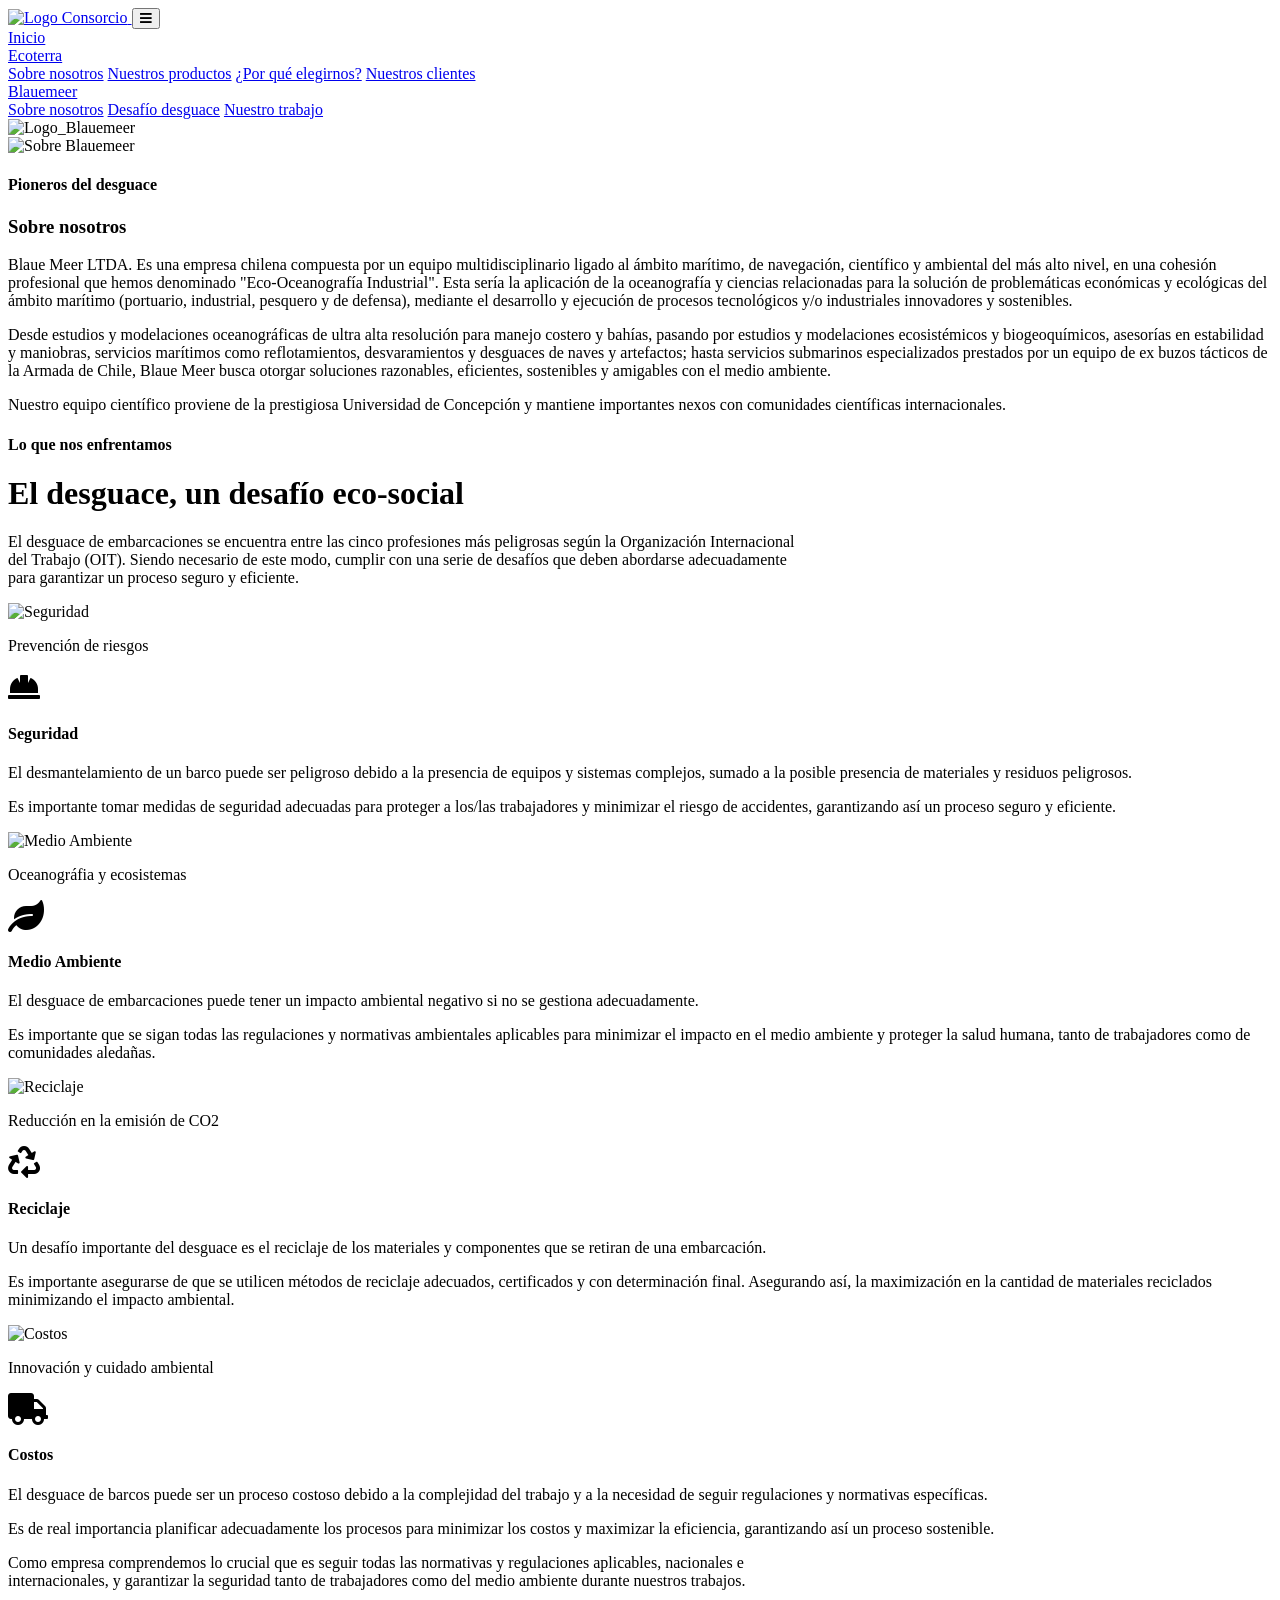
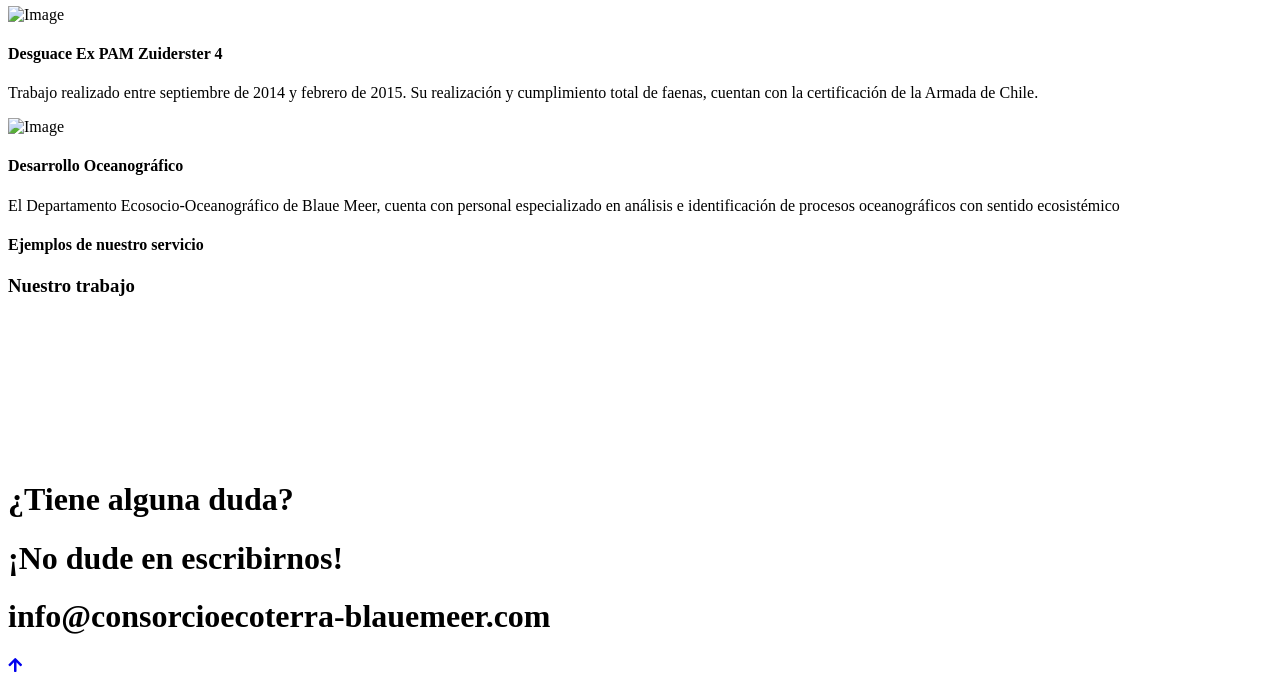
==== blauemeer.html @ 7588d6a9 "Archivos html" ====
<!DOCTYPE html>
<html lang="en">

    <head>
        <meta charset="utf-8">
        <title>Sobre Blauemeer - Consorcio Ecoterra-Blauemeer</title>
        <link rel="icon" type="image/png" href="img/logos/consorcio_img.png">
        <meta content="width=device-width, initial-scale=1.0" name="viewport">
        <meta content="" name="keywords">
        <meta content="" name="description">

        <!-- Google Web Fonts -->
        <link rel="preconnect" href="https://fonts.googleapis.com">
        <link rel="preconnect" href="https://fonts.gstatic.com" crossorigin>
        <link href="https://fonts.googleapis.com/css2?family=Inter:wght@100..900&family=Roboto:wght@400;500;700;900&display=swap" rel="stylesheet"> 

        <!-- Icon Font Stylesheet -->
        <link rel="stylesheet" href="https://use.fontawesome.com/releases/v5.15.4/css/all.css"/>
        <link href="https://cdn.jsdelivr.net/npm/bootstrap-icons@1.4.1/font/bootstrap-icons.css" rel="stylesheet">

        <!-- Libraries Stylesheet -->
        <link href="lib/animate/animate.min.css" rel="stylesheet">
        <link href="lib/lightbox/css/lightbox.min.css" rel="stylesheet">
        <link href="lib/owlcarousel/assets/owl.carousel.min.css" rel="stylesheet">


        <!-- Customized Bootstrap Stylesheet -->
        <link href="css/bootstrap.min.css" rel="stylesheet">

        <!-- Template Stylesheet -->
        <link href="css/style.css" rel="stylesheet">
    </head>

    <body>

        <!-- Spinner Start -->
        <div id="spinner" class="show bg-white position-fixed translate-middle w-100 vh-100 top-50 start-50 d-flex align-items-center justify-content-center">
            <div class="spinner-border text-primary" role="status">
                <span class="sr-only">Cargando...</span>
            </div>
        </div>
        <!-- Spinner End -->

        <!-- Navbar & Hero Start -->
        <div class="container-fluid position-relative p-0">
            <nav class="navbar navbar-expand-lg navbar-light px-4 px-lg-5 py-3 py-lg-0">
                <a href="index.html" class="navbar-brand p-0">
                    <img src="img/logos/consorcio_letraimg.png" alt="Logo Consorcio">
                </a>
                <button class="navbar-toggler" type="button" data-bs-toggle="collapse" data-bs-target="#navbarCollapse">
                    <span class="fa fa-bars"></span>
                </button>
                <div class="collapse navbar-collapse" id="navbarCollapse">
                    <div class="navbar-nav ms-auto py-0">
                        <a href="index.html" class="nav-item nav-link">Inicio</a>
                        <div class="nav-item dropdown">
                            <a href="ecoterra.html" class="nav-link" data-bs-toggle="dropdown">
                                <span class="dropdown-toggle">Ecoterra</span>
                            </a>
                            <div class="dropdown-menu m-0">
                                <a href="ecoterra.html#sobre-nosotros" class="dropdown-item">Sobre nosotros</a>
                                <a href="ecoterra.html#nuestros-productos" class="dropdown-item">Nuestros productos</a>
                                <a href="ecoterra.html#por-que-elegirnos" class="dropdown-item">¿Por qué elegirnos?</a>
                                <a href="ecoterra.html#nuestros-clientes" class="dropdown-item">Nuestros clientes</a>
                            </div>
                        </div>
                        <div class="nav-item dropdown">
                            <a href="blauemeer.html" class="nav-link active" data-bs-toggle="dropdown">
                                <span class="dropdown-toggle">Blauemeer</span>
                            </a>
                            <div class="dropdown-menu m-0">
                                <a href="blauemeer.html#sobre-nosotros" class="dropdown-item">Sobre nosotros</a>
                                <a href="blauemeer.html#desafio-desguace" class="dropdown-item">Desafío desguace</a>
                                <a href="blauemeer.html#nuestro-trabajo" class="dropdown-item">Nuestro trabajo</a>
                            </div>
                        </div>
                    </div>
                </div>
            </nav>

            <!-- Header Start -->
            <div class="container-fluid bg-breadcrumb" style="background-image: url(../img/blauemeer/hero_bg_blauemeer.png);">
                <div class="container text-center py-5">
                    <img class="fadeInDown wow" data-wow-delay="0.1s" src="img/logos/blauemeer_letraimg_b.png" alt="Logo_Blauemeer">
                </div>
            </div>
            <!-- Header End -->
        </div>
        <!-- Navbar & Hero End -->

        <!-- About Us Start -->
        <div class="container-fluid py-5 mt-4" id="sobre-nosotros">
            <div class="container about-us-b">
                <div class="row g-5">
                    <div class="col-lg-6 about-us-b-img wow fadeInLeft" data-wow-delay="0.2s">
                        <img class="img-fluid rounded h-100 w-100 object-fit-cover" src="img/blauemeer/about_blauemeer.png" alt="Sobre Blauemeer">
                    </div>
                    <div class="col-lg-6 about-us-b-text wow fadeInRight" data-wow-delay="0.2s">
                        <h4 class="text-primary">Pioneros del desguace</h4>
                        <h3 class="display-6 mb-4">Sobre nosotros</h3>
                        <p class="mb-4">
                            Blaue Meer LTDA. Es una empresa chilena compuesta por un equipo multidisciplinario ligado al ámbito marítimo, 
                            de navegación, científico y ambiental del más alto nivel, en una cohesión profesional que hemos denominado 
                            "Eco-Oceanografía Industrial". Esta sería la aplicación de la oceanografía y ciencias relacionadas para 
                            la solución de problemáticas económicas y ecológicas del ámbito marítimo (portuario, industrial, pesquero y de defensa),
                            mediante el desarrollo y ejecución de procesos tecnológicos y/o industriales innovadores y sostenibles.
                        </p>
                        <p class="mb-4">
                            Desde estudios y modelaciones oceanográficas de ultra alta resolución para manejo costero y bahías, pasando por estudios 
                            y modelaciones ecosistémicos y biogeoquímicos, asesorías en estabilidad y maniobras, servicios marítimos como 
                            reflotamientos, desvaramientos y desguaces de naves y artefactos; hasta servicios submarinos especializados prestados 
                            por un equipo de ex buzos tácticos de la Armada de Chile, Blaue Meer busca otorgar soluciones razonables, eficientes, 
                            sostenibles y amigables con el medio ambiente.
                        </p>
                        <p>
                            Nuestro equipo científico proviene de la prestigiosa Universidad de Concepción y mantiene importantes nexos con 
                            comunidades científicas internacionales.
                        </p>
                    </div>
                </div>
            </div>
        </div>
        <!-- About Us End -->

        
        <div id="desafio-desguace">
            <!-- Work Attributes Start -->
            <div class="container-fluid workattr pb-3">
                <div class="container">
                    <div class="text-center mx-auto pb-5 wow fadeInUp" data-wow-delay="0.2s" style="max-width: 800px;">
                        <h4 class="text-primary">Lo que nos enfrentamos</h4>
                        <h1 class="display-5 mb-4">El desguace, un desafío eco-social</h1>
                        <p class="mb-0">
                            El desguace de embarcaciones se encuentra entre las cinco profesiones más peligrosas según la Organización
                            Internacional del Trabajo (OIT). Siendo necesario de este modo, cumplir con una serie de desafíos que deben
                            abordarse adecuadamente para garantizar un proceso seguro y eficiente.
                        </p>
                    </div>
                    <div class="owl-carousel workattr-carousel">
                        <div class="workattr-item wow fadeInUp" data-wow-delay="0.2s">
                            <div class="workattr-img">
                                <img src="img/blauemeer/scrachall-1.png" class="img-fluid rounded-top" alt="Seguridad">
                                <div class="workattr-title">
                                    <p class="btn">Prevención de riesgos</p>
                                </div>
                            </div>
                            <div class="workattr-text p-4">
                                <i class="fas fa-hard-hat fa-2x"></i>
                                <h4 class="d-inline-block ms-2">Seguridad</h4>
                                
                                <p>
                                    El desmantelamiento de un barco puede ser peligroso debido a la presencia de equipos
                                    y sistemas complejos, sumado a la posible presencia de materiales y residuos peligrosos. 
                                    
                                </p>
                                <p>
                                    Es importante tomar medidas de seguridad adecuadas para proteger a los/las trabajadores
                                    y minimizar el riesgo de accidentes, garantizando así un proceso seguro y eficiente.
                                </p>
                            </div>
                            
                        </div>

                        <div class="workattr-item wow fadeInUp" data-wow-delay="0.4s">
                            <div class="workattr-img">
                                <img src="img/blauemeer/scrachall-2.png" class="img-fluid rounded-top" alt="Medio Ambiente">
                                <div class="workattr-title">
                                    <p class="btn">Oceanográfia y ecosistemas</p>
                                </div>
                            </div>
                            <div class="workattr-text p-4">
                                <i class="fas fa-leaf fa-2x"></i>
                                <h4 class="d-inline-block ms-2">Medio Ambiente</h4>
                                <p>
                                    El desguace de embarcaciones puede tener un impacto ambiental negativo si no
                                    se gestiona adecuadamente.
                                    
                                </p>
                                <p>
                                    Es importante que se sigan todas las regulaciones y normativas ambientales
                                    aplicables para minimizar el impacto en el medio ambiente y proteger la salud
                                    humana, tanto de trabajadores como de comunidades aledañas.
                                </p>
                            </div>
                            
                        </div>

                        <div class="workattr-item wow fadeInUp" data-wow-delay="0.6s">
                            <div class="workattr-img">
                                <img src="img/blauemeer/scrachall-3.png" class="img-fluid rounded-top" alt="Reciclaje">
                                <div class="workattr-title">
                                    <p class="btn">Reducción en la emisión de CO2</p>
                                </div>
                            </div>
                            <div class="workattr-text p-4">
                                <i class="fas fa-recycle fa-2x"></i>
                                <h4 class="d-inline-block ms-2">Reciclaje</h4>
                                <p>
                                    Un desafío importante del desguace es el reciclaje de los materiales y componentes 
                                    que se retiran de una embarcación.
                                    
                                </p>
                                <p>
                                    Es importante asegurarse de que se utilicen métodos de reciclaje adecuados, 
                                    certificados y con determinación final. Asegurando así, la maximización en la 
                                    cantidad de materiales reciclados minimizando el impacto ambiental.
                                </p>
                            </div>
                            
                        </div>

                        <div class="workattr-item wow fadeInUp" data-wow-delay="0.8s">
                            <div class="workattr-img">
                                <img src="img/blauemeer/scrachall-4.png" class="img-fluid rounded-top" alt="Costos">
                                <div class="workattr-title">
                                    <p class="btn">Innovación y cuidado ambiental</p>
                                </div>
                            </div>
                            <div class="workattr-text p-4">
                                <i class="fas fa-truck fa-2x"></i>
                                <h4 class="d-inline-block ms-2">Costos</h4>
                                <p>
                                    El desguace de barcos puede ser un proceso costoso debido a la complejidad del trabajo 
                                    y a la necesidad de seguir regulaciones y normativas específicas.
                                    
                                </p>
                                <p>
                                    Es de real importancia planificar adecuadamente los procesos para minimizar los costos
                                    y maximizar la eficiencia, garantizando así un proceso sostenible.
                                </p>
                            </div>
                        </div>
                    </div>
                </div>
            </div>
            <!-- Work Attributes End -->

            <!-- Scrapping Challenge Start -->
            <div class="container-fluid scrachall mt-3 pb-5">
                <div class="container">
                    <div class="text-center mx-auto pb-5 wow fadeInUp" data-wow-delay="0.2s" style="max-width: 800px;">
                        <p class="mb-0">
                            Como empresa comprendemos lo crucial que es seguir todas las normativas y regulaciones aplicables, 
                            nacionales e internacionales, y garantizar la seguridad tanto de trabajadores como del medio
                            ambiente durante nuestros trabajos.
                        </p>
                    </div>
                    <div class="row g-5 text-center">

                        <div class="col-lg-6 wow fadeInUp" data-wow-delay="0.2s">
                            <div class="scrachall-item">
                                <div class="scrachall-img">
                                    <img src="img/blauemeer/scrachall-5.png" class="img-fluid rounded-top w-100" alt="Image">
                                </div>
                                
                                <div class="rounded-bottom p-4">
                                    <h4 class="d-inline-block mb-4">Desguace Ex PAM Zuiderster 4</h4>
                                    <p class="mb-4">
                                        Trabajo realizado entre septiembre de 2014 y febrero de 2015. Su realización y cumplimiento
                                        total de faenas, cuentan con la certificación de la Armada de Chile.
                                    </p>
                                </div>
                            </div>
                        </div>

                        <div class=" col-lg-6 wow fadeInUp" data-wow-delay="0.4s">
                            <div class="scrachall-item">
                                <div class="scrachall-img">
                                    <img src="img/blauemeer/scrachall-6.png" class="img-fluid rounded-top w-100" alt="Image">
                                </div>
                                <div class="rounded-bottom p-4">
                                    <h4 class="d-inline-block mb-4">Desarrollo Oceanográfico</h4>
                                    <p class="mb-4">
                                        El Departamento Ecosocio-Oceanográfico de Blaue Meer, cuenta con personal especializado
                                        en análisis e identificación de procesos oceanográficos con sentido ecosistémico
                                    </p>
                                </div>
                            </div>
                        </div>
                    </div>            
                </div>
            </div>
            <!-- Scrapping Challenge End -->
        </div>

        <!-- Gallery Start -->
        <div class="mb-5" id="nuestro-trabajo">
            <div class="container">
                <div class="text-center mx-auto pb-3 wow fadeInUp" data-wow-delay="0.2s" >
                    <h4 class="text-primary">Ejemplos de nuestro servicio</h4>
                    <h3 class="display-6 mb-4">Nuestro trabajo</h3>
                </div>
            </div>

            <div class="gallery container-fluid">
                <div class="row g-1 justify-content-center">

                    <div class="col-lg-3 col-md-4 wow fadeInUp" data-wow-delay="0.2s">
                        <div class="gallery-item">
                            <img src="img/blauemeer/gallery-1.png" alt="" class="img-fluid">
                        </div>
                    </div>

                    <div class="col-lg-3 col-md-4 wow fadeInUp" data-wow-delay="0.4s">
                        <div class="gallery-item">
                            <img src="img/blauemeer/gallery-2.png" alt="" class="img-fluid">
                        </div>
                    </div>

                    <div class="col-lg-3 col-md-4 wow fadeInUp" data-wow-delay="0.6s">
                        <div class="gallery-item">
                            <img src="img/blauemeer/gallery-3.png" alt="" class="img-fluid">
                        </div>
                    </div>

                    <div class="col-lg-3 col-md-4 wow fadeInUp" data-wow-delay="0.8s">
                        <div class="gallery-item">
                            <img src="img/blauemeer/gallery-4.png" alt="" class="img-fluid">
                        </div>
                    </div>

                    <div class="col-lg-3 col-md-4 wow fadeInUp" data-wow-delay="1.0s">
                        <div class="gallery-item">
                            <img src="img/blauemeer/gallery-5.png" alt="" class="img-fluid">
                        </div>
                    </div>

                    <div class="col-lg-3 col-md-4 wow fadeInUp" data-wow-delay="1.2s">
                        <div class="gallery-item">
                            <img src="img/blauemeer/gallery-6.png" alt="" class="img-fluid">
                        </div>
                    </div>

                    <div class="col-lg-3 col-md-4 wow fadeInUp" data-wow-delay="1.4s">
                        <div class="gallery-item">
                            <img src="img/blauemeer/gallery-7.png" alt="" class="img-fluid">
                        </div>
                    </div>

                    <div class="col-lg-3 col-md-4 wow fadeInUp" data-wow-delay="1.6s">
                        <div class="gallery-item">
                            <img src="img/blauemeer/gallery-8.png" alt="" class="img-fluid">
                        </div>
                    </div>

                </div>
            </div>
        </div>
        <!-- Gallery End -->

        <!-- Contact Start -->
        <div class="container-fluid py-5 contact" style="background-image: url(img/blauemeer/about_blauemeer.jpg);">
            <div class="container py-5 text-center">
                <div class="row justify-content-center">
                    <div class="col-lg-6 wow fadeInUp" data-wow-delay="0.3s">
                        <div class="about-item-content bg-white rounded p-5 px-5">
                            <h1>¿Tiene alguna duda?</h1>
                            <h1 class="display-1 mb-4">¡No dude en escribirnos!</h1>
                            <h1 class="text-primary">info@consorcioecoterra-blauemeer.com</h1>

                            <!-- <a class="btn btn-primary rounded-pill py-3 px-5" href="contact.html">¡Contáctanos!</a>-->
                        </div>
                    </div>
                </div>
            </div>
        </div>
        <!-- Contact End -->

        <!-- Footer & Copyright Start -->
        <footer>
        </footer>
        <!-- Footer & Copyright End -->
        


        <!-- Back to Top -->
        <a href="#" class="btn btn-primary btn-lg-square rounded-circle back-to-top"><i class="fa fa-arrow-up"></i></a>   

        
        <!-- JavaScript Libraries -->
        <script src="https://ajax.googleapis.com/ajax/libs/jquery/3.6.4/jquery.min.js"></script>
        <script src="https://cdn.jsdelivr.net/npm/bootstrap@5.0.0/dist/js/bootstrap.bundle.min.js"></script>
        <script src="lib/wow/wow.min.js"></script>
        <script src="lib/easing/easing.min.js"></script>
        <script src="lib/waypoints/waypoints.min.js"></script>
        <script src="lib/counterup/counterup.min.js"></script>
        <script src="lib/lightbox/js/lightbox.min.js"></script>
        <script src="lib/owlcarousel/owl.carousel.min.js"></script>
        <!-- Dynamic Footer Script -->
        <script src="js/dynamicFooter.js"></script>
        

        <!-- Template Javascript -->
        <script src="js/main.js"></script>
    </body>

</html>
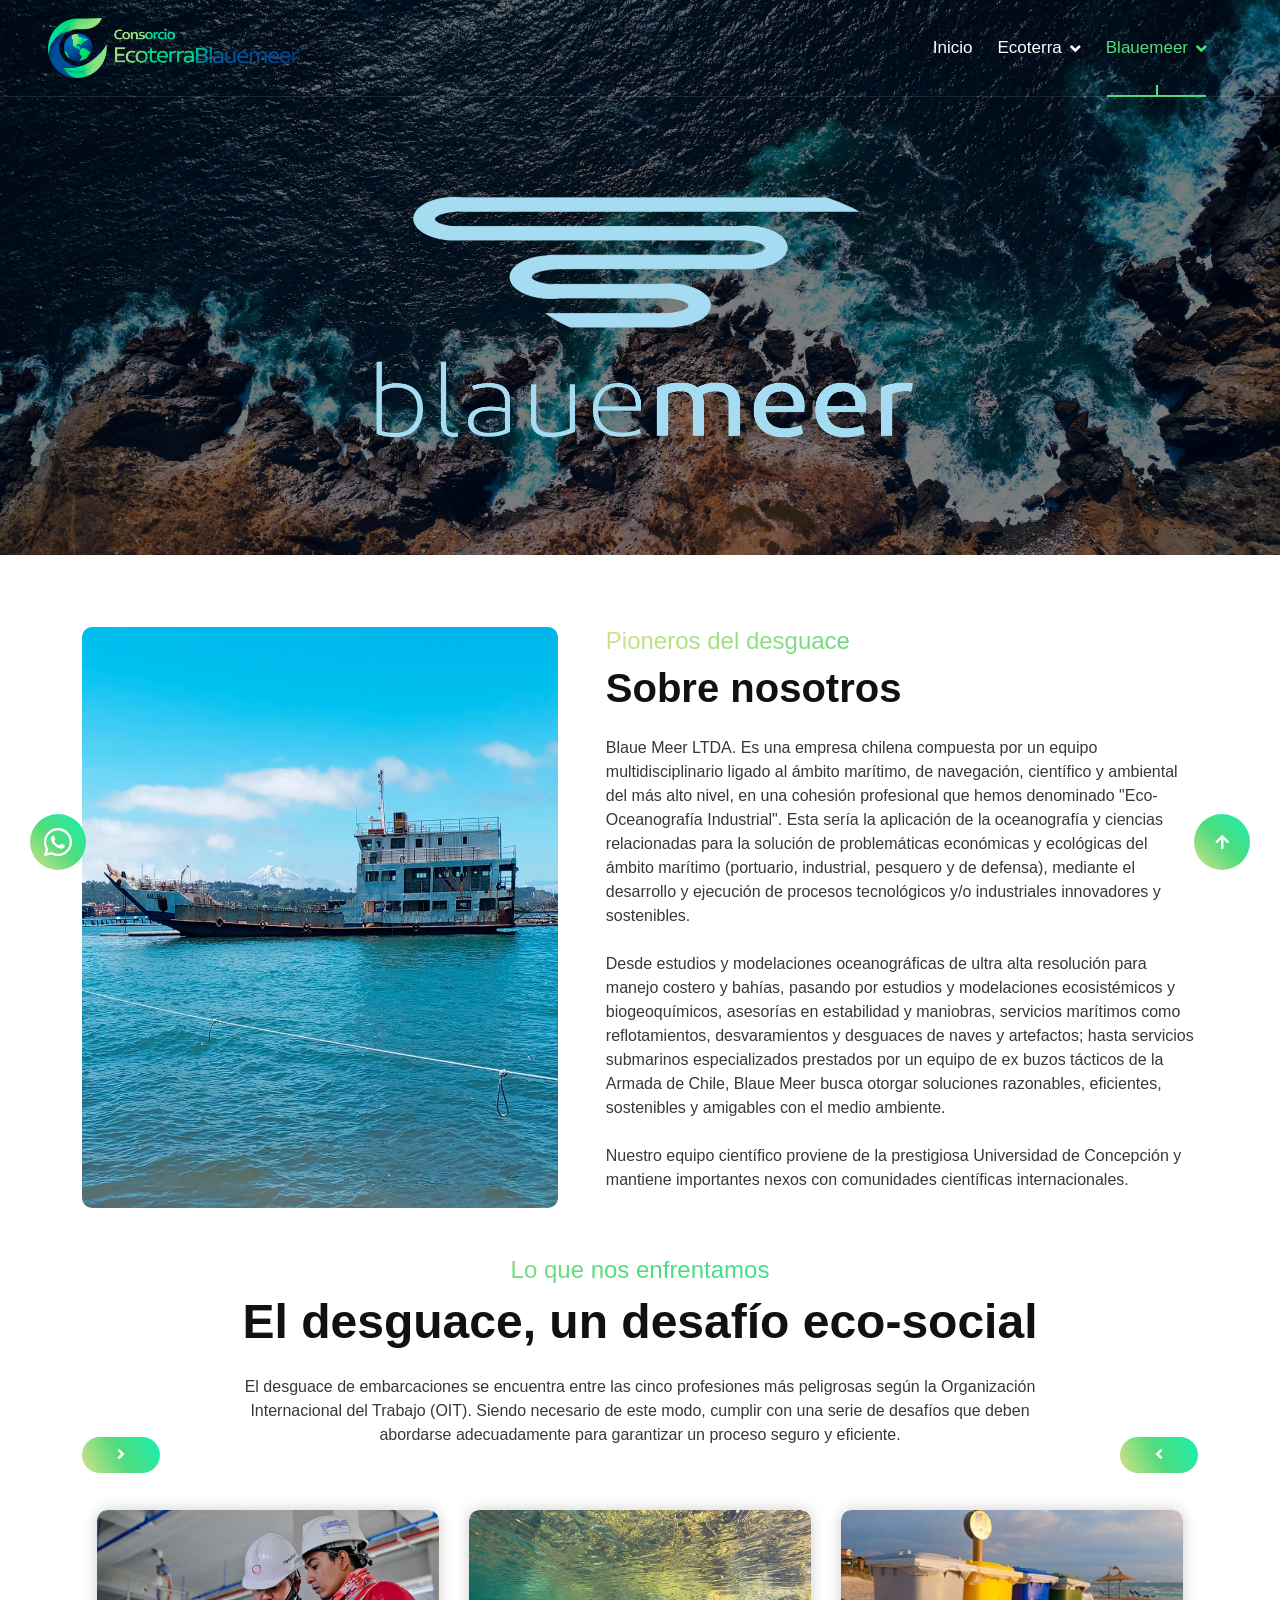
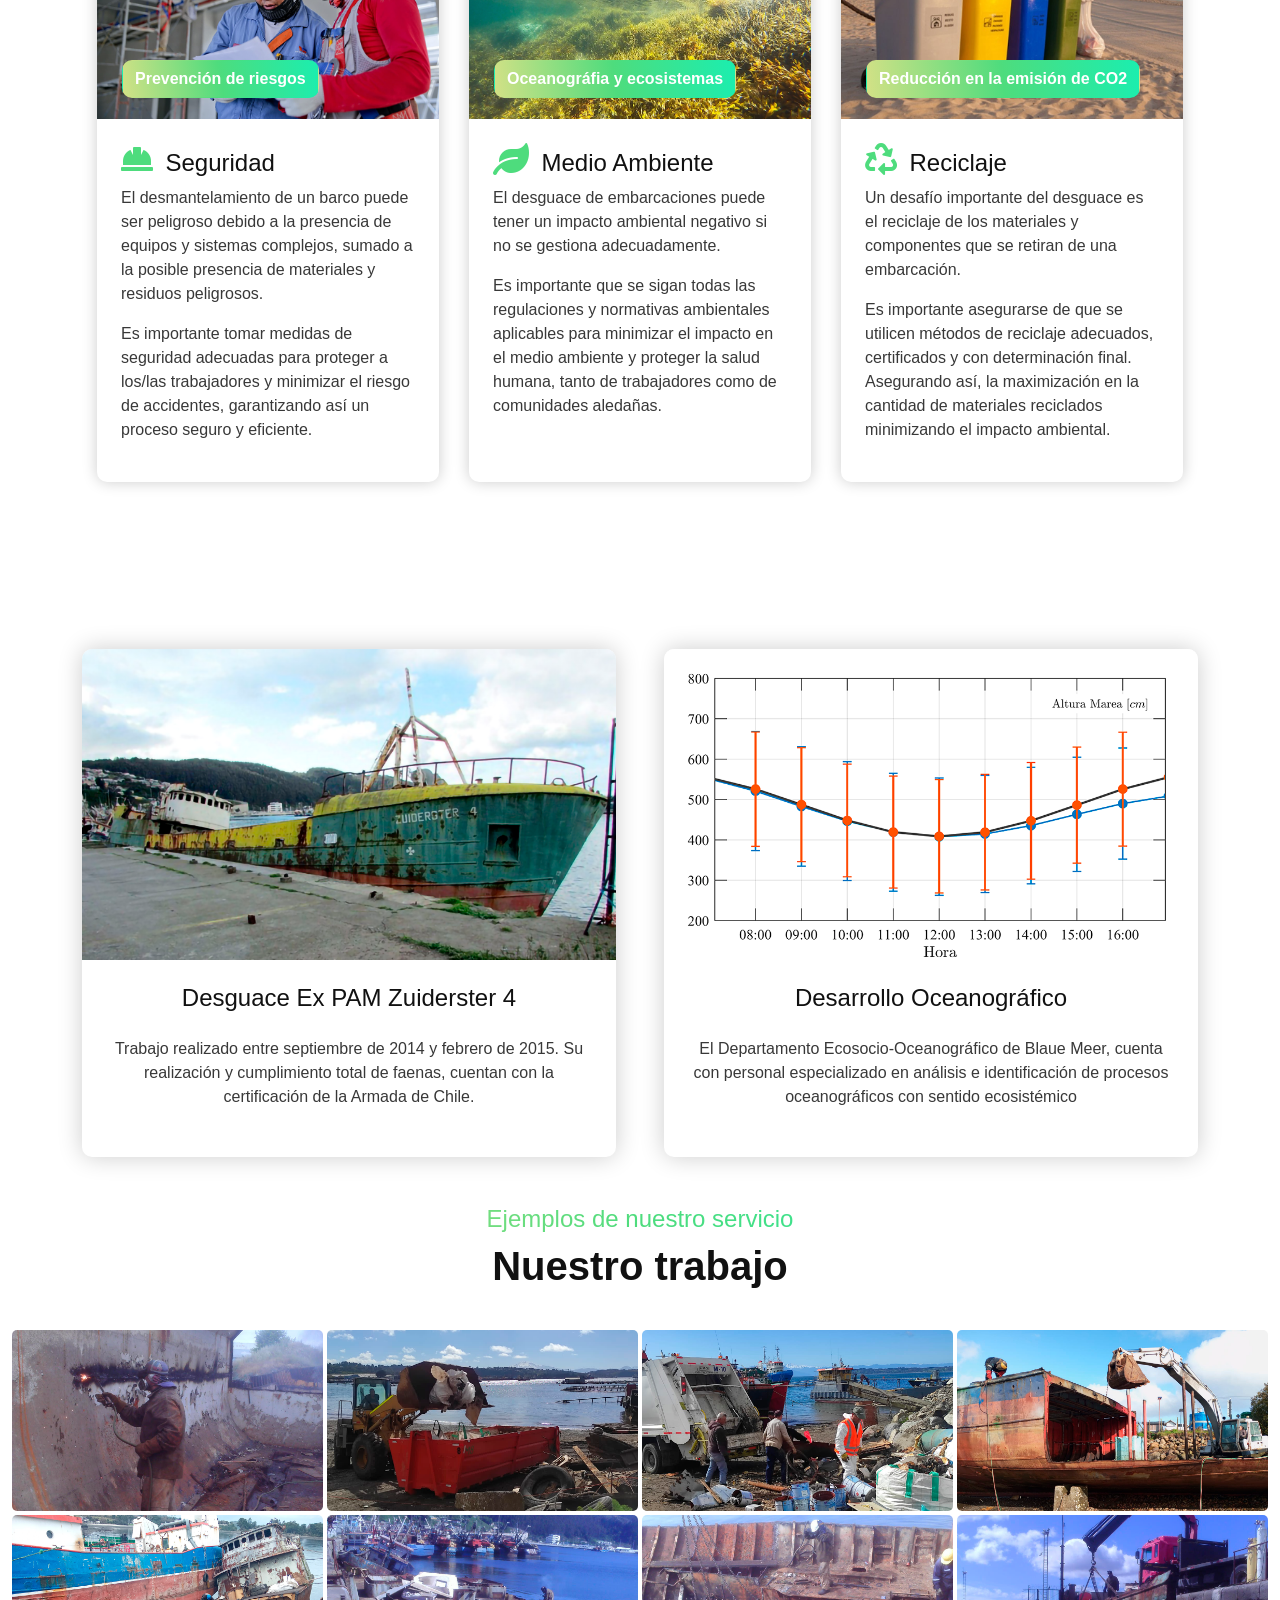
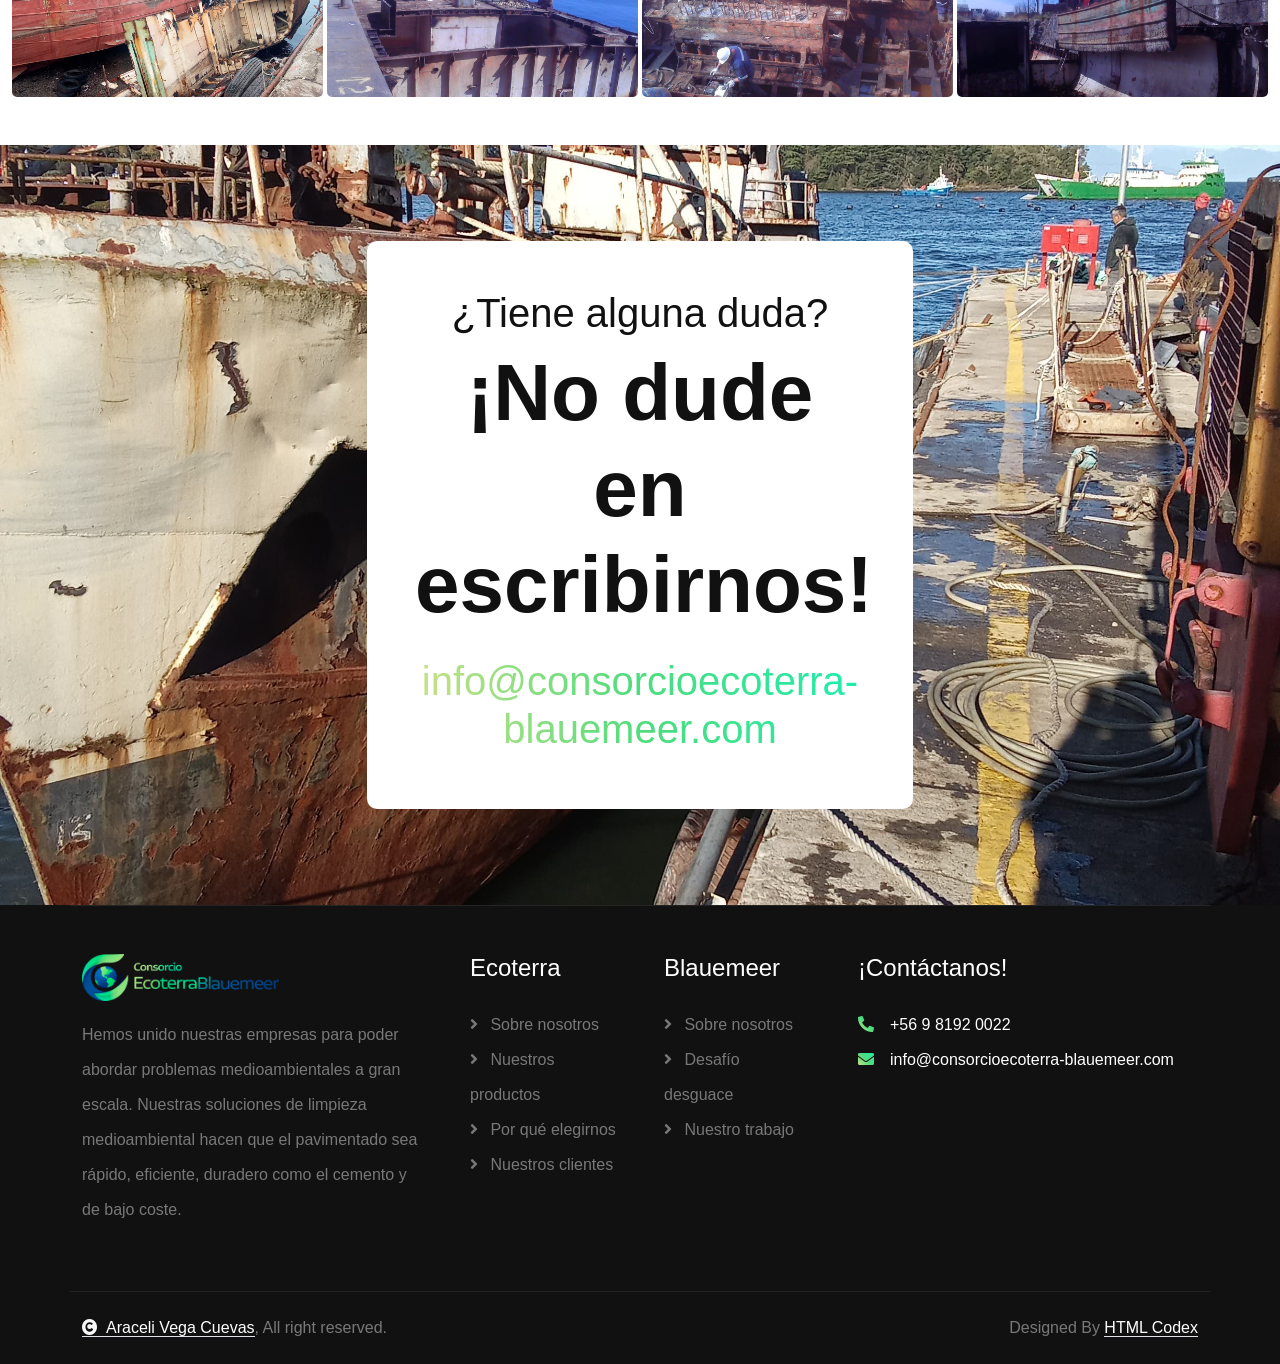
==== commit 24f6d9e3: "Botón de Whatsapp para mensaje automático con DUMMY TEXT agregado." ====
--- a/blauemeer.html
+++ b/blauemeer.html
@@ -376,6 +376,9 @@
         <!-- Back to Top -->
         <a href="#" class="btn btn-primary btn-lg-square rounded-circle back-to-top"><i class="fa fa-arrow-up"></i></a>   
 
+        <!-- Whatsapp Button -->
+        <a href="https://wa.link/3iss2t" class="btn btn-primary btn-lg-square rounded-circle whatsapp-btn"><i class="fab fa-whatsapp fa-2x"></i></a>
+
         
         <!-- JavaScript Libraries -->
         <script src="https://ajax.googleapis.com/ajax/libs/jquery/3.6.4/jquery.min.js"></script>
--- a/css/style.css
+++ b/css/style.css
@@ -0,0 +1,1047 @@
+/*** Custom Variables Start ***/
+:root{
+    --gradient-primary: -webkit-linear-gradient(bottom left, #d3e186, #4edc7d, #1beeaf);
+    --gradient-primary-b: linear-gradient(bottom left, #d3e186, #4edc7d, #1beeaf);
+    --gradient-secondary: linear-gradient(to right, #185a9d, #43cea2);
+}
+
+/*** Custom Variables End ***/
+
+/*** Spinner Start ***/
+/*** Spinner ***/
+#spinner {
+    opacity: 0;
+    visibility: hidden;
+    transition: opacity .5s ease-out, visibility 0s linear .5s;
+    z-index: 99999;
+}
+
+.spinner-border {
+    width: 3rem; 
+    height: 3rem;
+}
+
+#spinner.show {
+    transition: opacity .5s ease-out, visibility 0s linear 0s;
+    visibility: visible;
+    opacity: 1;
+}
+/*** Spinner End ***/
+
+.back-to-top {
+    position: fixed;
+    right: 30px;
+    bottom: 30px;
+    transition: 0.5s;
+    z-index: 99;
+}
+
+.whatsapp-btn {
+    position: fixed;
+    left: 30px;
+    bottom: 30px;
+    transition: 0.5s;
+    z-index: 99;
+}
+
+/*** Button Start ***/
+.btn {
+    font-weight: 600;
+    transition: .5s;
+}
+
+.btn-square {
+    width: 32px;
+    height: 32px;
+}
+
+.btn-sm-square {
+    width: 34px;
+    height: 34px;
+}
+
+.btn-md-square {
+    width: 44px;
+    height: 44px;
+}
+
+.btn-lg-square {
+    width: 56px;
+    height: 56px;
+}
+
+.btn-xl-square {
+    width: 66px;
+    height: 66px;
+}
+
+.btn-square,
+.btn-sm-square,
+.btn-md-square,
+.btn-lg-square,
+.btn-xl-square {
+    padding: 0;
+    display: flex;
+    align-items: center;
+    justify-content: center;
+    font-weight: normal;
+}
+
+.btn.btn-primary {
+    background: var(--gradient-primary);
+    color: var(--bs-white);
+    border: none;
+}
+
+.btn.btn-primary:hover {
+    background: #00164f;
+    color: var(--bs-white);
+}
+
+.btn.btn-secondary {
+    background: var(--gradient-secondary);
+    color: var(--bs-white);
+    border: none;
+}
+
+.btn.btn-secondary:hover {
+    background: #00164f;
+    color: var(--bs-white);
+}
+
+.btn.btn-light {
+    color: var(--bs-primary);
+    border: none;
+}
+
+.btn.btn-light:hover {
+    color: var(--bs-white);
+    background: var(--bs-primary);
+}
+/*** Button End ***/
+
+/*** Logo Img Start ***/
+.logo-img {
+    height: 50px;
+}
+/*** Logo Img End ***/
+
+/*** Topbar Start ***/
+.topbar .dropdown-toggle::after {
+    border: none;
+    content: "\f107";
+    font-family: "Font Awesome 5 Free";
+    font-weight: 600;
+    vertical-align: middle;
+    margin-left: 8px;
+    color: var(--bs-primary);
+}
+
+.topbar .dropdown .dropdown-menu a:hover {
+    background: var(--bs-primary);
+    color: var(--bs-white);
+}
+
+.topbar .dropdown .dropdown-menu {
+    transform: rotateX(0deg);
+    visibility: visible;
+    background: var(--bs-light);
+    padding-top: 11px;
+    border: 0;
+    transition: .5s;
+    opacity: 1;
+}
+
+/*** Topbar End ***/
+
+
+
+/*** Navbar ***/
+.navbar-light .navbar-nav .nav-link {
+    font-family: 'Roboto', sans-serif;
+    position: relative;
+    margin-right: 25px;
+    padding: 35px 0;
+    color: var(--bs-white);
+    font-size: 17px;
+    font-weight: 400;
+    outline: none;
+    transition: .5s;
+}
+
+.sticky-top.navbar-light .navbar-nav .nav-link,
+.sticky-top.navbar-light .navbar-nav .nav-item .nav-link {
+    padding: 20px 0;
+    color: var(--bs-dark);
+}
+
+.navbar-light .navbar-nav .nav-item .nav-link {
+    color: var(--bs-white);
+}
+
+.navbar-light .navbar-nav .nav-link:hover,
+.navbar-light .navbar-nav .nav-link.active,
+.navbar-light .navbar-nav .nav-item .nav-link:hover,
+.navbar-light .navbar-nav .nav-item .nav-link.active  {
+    color: var(--bs-primary);
+}
+
+.navbar-light .navbar-brand img {
+    max-height: 60px;
+    transition: .5s;
+}
+
+.sticky-top.navbar-light .navbar-brand img {
+    max-height: 45px;
+}
+
+.navbar .dropdown-toggle::after {
+    border: none;
+    content: "\f107";
+    font-family: "Font Awesome 5 Free";
+    font-weight: 600;
+    vertical-align: middle;
+    margin-left: 8px;
+}
+
+.dropdown .dropdown-menu a:hover {
+    background: var(--bs-primary);
+    color: var(--bs-white);
+}
+
+.navbar .nav-item:hover .dropdown-menu {
+    transform: rotateX(0deg);
+    visibility: visible;
+    background: var(--bs-light);
+    transition: .5s;
+    opacity: 1;
+}
+
+@media (max-width: 991.98px) {
+    .sticky-top.navbar-light {
+        position: relative;
+        background: var(--bs-white);
+    }
+
+    .navbar.navbar-expand-lg .navbar-toggler {
+        padding: 10px 20px;
+        border: 1px solid var(--bs-primary);
+        color: var(--bs-primary);
+    }
+
+    .navbar-light .navbar-collapse {
+        margin-top: 15px;
+        border-top: 1px solid #DDDDDD;
+    }
+
+    .navbar-light .navbar-nav .nav-link,
+    .sticky-top.navbar-light .navbar-nav .nav-link {
+        padding: 10px 0;
+        margin-left: 0;
+        color: var(--bs-dark);
+    }
+
+    .navbar-light .navbar-nav .nav-item .nav-link {
+        color: var(--bs-dark);
+    }
+
+    .navbar-light .navbar-brand img {
+        max-height: 45px;
+    }
+}
+
+@media (min-width: 992px) {
+    .navbar .nav-item .dropdown-menu {
+        display: block;
+        visibility: hidden;
+        top: 100%;
+        transform: rotateX(-75deg);
+        transform-origin: 0% 0%;
+        border: 0;
+        border-radius: 10px;
+        transition: .5s;
+        opacity: 0;
+    }
+
+    .navbar-light {
+        position: absolute;
+        width: 100%;
+        top: 0;
+        left: 0;
+        border-bottom: 1px solid rgba(255, 255, 255, .1);
+        z-index: 999;
+    }
+    
+    .sticky-top.navbar-light {
+        position: fixed;
+        background: var(--bs-light);
+    }
+
+    .navbar-light .navbar-nav .nav-link::before {
+        position: absolute;
+        content: "";
+        width: 0;
+        height: 2px;
+        bottom: -1px;
+        left: 50%;
+        background: var(--bs-primary);
+        transition: .5s;
+    }
+
+    .navbar-light .navbar-nav .nav-link:hover::before,
+    .navbar-light .navbar-nav .nav-link.active::before {
+        width: calc(100% - 2px);
+        left: 1px;
+    }
+
+    .navbar-light .navbar-nav .nav-link::after {
+        position: absolute;
+        content: "";
+        width: 0;
+        height: 0;
+        bottom: -1px;
+        left: 50%;
+        background: var(--bs-primary);
+        transition: .5s;
+    }
+
+    .navbar-light .navbar-nav .nav-link:hover::after,
+    .navbar-light .navbar-nav .nav-link.active::after {
+        width: 2px;
+        height: 12px;
+    }
+}
+/*** Navbar End ***/
+
+/*** Carousel Hero Header Start ***/
+
+.text-primary {
+    background: var(--gradient-primary);
+    -webkit-background-clip: text;
+    -webkit-text-fill-color: transparent !important;
+}
+
+.text-secondary {
+    background: var(--gradient-secondary);
+    -webkit-background-clip: text;
+    -webkit-text-fill-color: transparent !important;
+}
+
+.header-carousel .header-carousel-item video {
+    object-fit: cover;
+}
+
+.header-carousel .header-carousel-item,
+.header-carousel .header-carousel-item video {
+        height: 700px;
+}
+
+.header-carousel .header-carousel-item .carousel-caption {
+    position: absolute;
+    width: 100%;
+    height: 100%;
+    left: 0;
+    bottom: 0;
+    padding-top: 120px;
+    background: rgba(0, 0, 0, 0.466);
+    display: flex;
+    align-items: center;
+}
+
+@media (max-width: 991px) {
+    .header-carousel .header-carousel-item .carousel-caption {
+        padding-top: 45px;
+    }
+}
+
+
+@keyframes image-zoom {
+    0%  {height: 100%; opacity: 0.9;}
+
+    25% {height: 110%; opacity: 0.50;}
+
+    50% {height: 115%; opacity: 1;}
+
+    75% {height: 110%; opacity: 0.50;}
+
+    100% {height: 100%; opacity: 0.9;}
+}
+/*** Carousel Hero Header End ***/
+
+
+/*** Single Page Hero Header Start  ***/
+.bg-breadcrumb {
+    position: relative;
+    overflow: hidden;
+    background-color: #383838;
+    background-position: center center;
+    background-repeat: no-repeat;
+    background-size: cover;
+    padding: 140px 0 60px 0;
+    transition: 0.5s;
+}
+
+@media (min-width: 992px) {
+    .bg-breadcrumb{
+        padding: 140px 0 60px 0;
+    }
+    .bg-breadcrumb img {
+        height: 50%;
+        width: 50%;
+    }
+}
+
+@media (max-width: 991px) {
+    .bg-breadcrumb {
+        padding: 60px 0 60px 0;
+    }
+    .bg-breadcrumb img {
+        height: 100%;
+        width: 100%;
+        object-fit: cover;
+    }
+}
+
+.bg-breadcrumb .breadcrumb {
+    position: relative;
+}
+
+.bg-breadcrumb .breadcrumb .breadcrumb-item a {
+    color: var(--bs-white);
+}
+/*** Single Page Hero Header End ***/
+
+/*** About Start ***/
+
+.text-b{
+    text-align: end;
+}
+
+@media screen and (max-width:990px){
+	.wrap{
+        flex-direction:column-reverse;
+    }
+    .text-t, .text-b{
+        text-align: center;
+    }
+}
+/*** About End ***/
+
+
+/*** About us Blauemeer Start ***/
+.about-us-b{
+    display: flex;
+}
+
+.about-us-b .about-us-b-img{
+    width: 40%;
+    flex-grow: 1;
+}
+
+.about-us-b .about-us-b-text{
+    flex-grow: 1;
+}
+/*** About us Blauemeer End ***/
+
+/*** About Us Ecoterra Start ***/
+.about-us-e {
+    text-align: justify;
+}
+
+.about-us-e .about-us-e-img {
+    position: relative;
+    display: flex;
+    justify-content: center;
+    align-items: center;
+    overflow: hidden; 
+}
+
+.youtube-player-overlay {
+    position: fixed;
+    inset: 0;
+    background: rgba(0, 0, 0, .6);
+    opacity: 0;
+    pointer-events: none;
+    transition: all 400ms ease;
+}
+
+.youtube-player-overlay.active {
+    opacity: 1;
+    pointer-events: auto;
+    display: flex;
+    justify-content: center;
+    align-items: center;
+}
+
+.youtube-player-popup {
+    position: absolute;
+    width: 80%;
+    left: 50%;
+    transform: translate(-50%, -100%);
+    transition: all 400ms ease;
+}
+
+.youtube-player-overlay.active .youtube-player-popup {
+    transform: translate(-50%, 0);
+}
+@media screen and (min-width:1500px){
+	.youtube-player-popup {
+        width: 60%;
+    }
+}
+.youtube-player-popup iframe {
+    width: 100%;
+    aspect-ratio: 16/9;
+}
+
+.pulsating-play-btn {
+    width: 94px;
+    height: 94px;
+    background: radial-gradient(var(--bs-primary) 50%, color-mix(in srgb, var(--bs-primary), transparent 75%) 52%);
+    border-radius: 50%;
+    display: block;
+    position: absolute;
+    overflow: hidden;
+    cursor: pointer;
+}
+
+.pulsating-play-btn:after {
+    content: "";
+    position: absolute;
+    left: 50%;
+    top: 50%;
+    transform: translateX(-40%) translateY(-50%);
+    width: 0;
+    height: 0;
+    border-top: 10px solid transparent;
+    border-bottom: 10px solid transparent;
+    border-left: 15px solid #fff;
+    z-index: 100;
+    transition: all 400ms cubic-bezier(0.55, 0.055, 0.675, 0.19);
+}
+
+.pulsating-play-btn:hover:before {
+    content: "";
+    position: absolute;
+    left: 50%;
+    top: 50%;
+    transform: translateX(-40%) translateY(-50%);
+    width: 0;
+    height: 0;
+    border: none;
+    border-top: 10px solid transparent;
+    border-bottom: 10px solid transparent;
+    border-left: 15px solid #fff;
+    z-index: 200;
+    animation: none;
+    border-radius: 0;
+}
+
+.pulsating-play-btn:hover:after {
+    border-left: 15px solid var(--bs-primary);
+    transform: scale(20);
+}
+/*** About Us Ecoterra End ***/
+
+
+/*** Service Start ***/
+.service .service-item {
+    background: var(--bs-light);
+    border-radius: 10px;
+    transition: 0.5s;
+    height: 100%;
+    text-align: justify;
+    box-shadow: 0 0 45px rgba(0, 0, 0, .2);
+    border: 1px solid #00164f3f;
+    
+}
+
+.service .service-item:hover {
+    background: var(--gradient-primary);
+}
+.service .service-item:hover h4, .service .service-item:hover p{
+    color: var(--bs-white);
+    transition: 0.2s;
+}
+
+@media (min-width: 992px) {
+    .service .service-item {
+    max-width: 70%;
+    float: none;
+    margin: auto;
+  }
+}
+/*** Service End ***/
+
+/*** Product Start ***/
+.product .product-item {
+    background-color: var(--bs-white);
+    text-align: center;
+    box-shadow: 0 0 20px rgba(0, 0, 0, .2);
+    border: 1px solid #00164f13;
+    padding: 60px 20px;
+    height: 100%;
+}
+
+.product .product-item .icon {
+    margin: 0 auto;
+    width: 64px;
+    height: 64px;
+    background: var(--gradient-primary);
+    border-radius: 4px;
+    display: flex;
+    align-items: center;
+    justify-content: center;
+    margin-bottom: 20px;
+    transition: 0.3s;
+    transform-style: preserve-3d;
+}
+
+.product .product-item .icon i {
+    color: var(--bs-light);
+    font-size: 28px;
+}
+
+.product .product-item .icon::before {
+    position: absolute;
+    content: "";
+    left: -8px;
+    top: -8px;
+    height: 100%;
+    width: 100%;
+    background: color-mix(in srgb, var(--bs-primary), transparent 80%);
+    border-radius: 5px;
+    transition: all 0.3s ease-out 0s;
+    transform: translateZ(-1px);
+}
+
+.product .product-item h3 {
+    font-weight: 700;
+    margin: 10px 10px 10px 10px;
+
+}
+
+.product .product-item p {
+    line-height: 24px;
+    margin: 20px 10px 10px 10px;
+}
+
+.product .product-item:hover {
+    background: var(--gradient-primary);
+}
+
+.product .product-item:hover .icon {
+    background: var(--bs-light);
+}
+
+.product .product-item:hover .icon i {
+    color: var(--bs-primary);
+}
+
+.product .product-item:hover h3,
+.product .product-item:hover p {
+    color: var(--bs-light);
+}
+
+.product .product-item:hover .icon::before {
+    background: color-mix(in srgb, var(--bs-light), transparent 70%);
+}
+
+
+/*** Product End ***/
+
+
+/*** Process Start ***/
+.process .process-img{
+    position: relative;
+    display: flex;
+    justify-content: center;
+    align-items: center;
+}
+
+.process .flex-column {
+    gap: 5px;
+}
+
+.process .nav-btns{
+    border-right: 2px solid rgba(0, 0, 0, 0.103);
+    padding-right: 20px;
+    height: 270px;
+}
+
+.process .nav-link {
+    border: 0;
+    transition: 0.3s;
+    border-radius: 10px;
+    color:#383838;
+    font-weight: 600;
+    padding-top: 10px;
+    padding-bottom: 10px;
+}
+.process .tab-content {
+    padding-left: 20px;
+}
+
+.process .nav-link:hover {
+    color: var(--bs-primary);
+    background-color: var(--bs-light);
+}
+
+.process .nav-link.active {
+    color: var(--bs-light);
+    background: var(--gradient-primary);
+}
+
+@media (max-width: 992px) {
+    .process .flex-column {
+        margin-bottom: 10px;
+        padding-bottom: 20px;
+        text-align: center;
+    }
+
+    .process .nav-btns{
+        border-right: 0;
+        border-bottom: 2px solid rgba(0, 0, 0, 0.103);
+        height: 100%;
+    }
+
+    .process .tab-content {
+        padding-top: 20px;
+        margin-top: 20px;
+    }
+
+    .process .nav-link {
+        padding: 15px;
+    }
+
+    .process .nav-link.active {
+        color: var(--bs-light);
+        background: var(--gradient-primary);
+    }
+
+    .process .tab-pane {
+        text-align: center;
+    }
+
+    .process .process-img{
+        width: 100%;
+        padding-top: 20px;
+    }
+}
+/*** Process End ***/
+
+/*** Gallery Start ***/
+.gallery .gallery-item {
+    border-radius: 5px;
+    overflow: hidden;
+    position: relative;
+}
+
+.gallery .gallery-item img {
+    transition: all ease-in-out 0.4s;
+}
+
+.gallery .gallery-item:hover img {
+    transform: scale(1.1);
+
+}
+
+.gallery .gallery-item .caption {
+    position: absolute;
+    bottom: 10px;
+    right: 10px;
+    background-color: rgba(0, 0, 0, 0.5);
+    color: white;
+    padding: 5px 10px;
+    border-radius: 5px;
+}
+/*** Gallery End ***/
+
+/*** Contact Start ***/
+.contact {
+    background-position: center; 
+    background-repeat: no-repeat; 
+    background-size: cover;
+}
+/*** Contact End ***/
+
+/*** Scrapping Challenge Start ***/
+.scrachall .scrachall-item {
+    background: var(--bs-white);
+    border-radius: 10px;
+    box-shadow: 0 0 25px rgba(0, 0, 0, .2);
+}
+
+.scrachall .scrachall-item:hover {
+    background: var(--gradient-primary);
+    color: var(--bs-white);
+}
+
+.scrachall .scrachall-item:hover .rounded-bottom h4 {
+    color: var(--bs-white);
+}
+/*** Scrapping Challenge End ***/
+
+/*** Work Attributes Start ***/
+.workattr .owl-carousel {
+	.owl-stage {
+		display: flex;
+	}
+	.owl-item {
+		display: flex;
+		flex: 1 0 auto;
+	}
+}
+
+.workattr .workattr-carousel .workattr-item {
+    background: var(--bs-white);
+    border-radius: 10px;
+    box-shadow: 0 0 15px rgba(0, 0, 0, .2);
+    margin: 15px;
+}
+
+.workattr .workattr-item .workattr-img {
+    position: relative;
+    overflow: hidden;
+    border-top-left-radius: 10px;
+    border-top-right-radius: 10px;
+
+}
+
+.workattr .workattr-carousel .workattr-item .workattr-text i{
+    color: var(--bs-primary);
+}
+
+.workattr .workattr-item .workattr-img img {
+    transition: 0.5s;
+}
+
+.workattr .workattr-item:hover .workattr-img img {
+    transform: scale(1.2);
+}
+
+.workattr .workattr-carousel .workattr-item:hover {
+    background: var(--gradient-primary);
+    color: var(--bs-white);
+}
+
+.workattr .workattr-carousel .workattr-item:hover h4,
+.workattr .workattr-carousel .workattr-item:hover .workattr-text i{
+    color: var(--bs-white);
+}
+
+
+.workattr .workattr-item .workattr-img .workattr-title {
+    position: absolute;
+    bottom: 5px;
+    left: 25px;
+    z-index: 5;
+}
+
+.workattr .workattr-item .workattr-img .workattr-title p {
+    color: var(--bs-white);
+    transition: 0.5s;
+}
+
+.workattr .workattr-item .workattr-img .workattr-title .btn {
+    background: var(--gradient-primary);
+    cursor: default;
+}
+
+.workattr .owl-nav .owl-prev {
+    position: absolute;
+    top: -58px;
+    left: 0;
+    background: var(--gradient-primary);
+    color: var(--bs-white);
+    padding: 6px 35px;
+    border-radius: 30px;
+    transition: 0.5s;
+}
+
+.workattr .owl-nav .owl-prev:hover {
+    background: #00164f;
+    color: var(--bs-white);
+}
+
+.workattr .owl-nav .owl-next {
+    position: absolute;
+    top: -58px;
+    right: 0;
+    background: var(--gradient-primary);
+    color: var(--bs-white);
+    padding: 6px 35px;
+    border-radius: 30px;
+    transition: 0.5s;
+}
+
+.workattr .owl-nav .owl-next:hover {
+    background: #00164f;
+    color: var(--bs-white);
+}
+/*** Work Attributes End ***/
+
+/*** Team Start ***/
+.team .team-item {
+    position: relative;
+    padding: 0 25px 25px 25px;
+    border-radius: 10px;
+    transition: 0.5s;
+}
+
+.team .team-item::before {
+    content: "";
+    position: absolute;
+    width: 100%;
+    height: 100%;
+    bottom: 0;
+    left: 0;
+    background: var(--bs-light);
+    border-radius: 10px;
+    transition: 0.5s;
+    z-index: -1;
+}
+
+.team .team-item:hover::before {
+    height: 0;
+}
+
+.team .team-item::after {
+    content: "";
+    position: absolute;
+    width: 100%;
+    height: 0;
+    bottom: 0;
+    left: 0;
+    border-radius: 10px;
+    transition: 0.5s;
+    z-index: -1;
+}
+
+.team .team-item:hover::after {
+    height: 100%;
+    background: var(--bs-primary);
+}
+
+.team .team-item .team-img {
+    width: 100%; 
+    height: 100%;
+    border-radius: 100%;
+    position: relative;
+    margin-top: 50%;
+    transform: translateY(-50%);
+    margin-bottom: -50%;
+    display: flex;
+    justify-content: center;
+    border: 4px solid var(--bs-primary);
+    border-style: dotted;
+    padding: 4px;
+    background: var(--bs-white);
+    transition: 0.5s;
+}
+
+.team .team-item:hover .team-img {
+    border: 4px solid var(--bs-white);
+    border-style: dotted;
+    background: 0;
+}
+
+.team .team-item .team-img img {
+    width: 100%;
+    height: 100%;
+    border-radius: 100%;
+    transition: 0.5s;
+}
+
+.team .team-item .team-title {
+    padding: 25px 0 25px 0;
+    text-align: center;
+}
+
+.team .team-item .team-title h4,
+.team .team-item .team-title p {
+    transition: 0.5s;
+}
+
+.team .team-item:hover .team-title h4,
+.team .team-item:hover .team-title p {
+    color: var(--bs-white);
+}
+
+.team .team-item .team-icon {
+    display: flex;
+    justify-content: center;
+}
+
+.team .team-item .team-icon a {
+    transition: 0.5s;
+}
+
+.team .team-item:hover .team-icon a {
+    color: var(--bs-dark);
+    background: var(--bs-white);
+}
+
+.team .team-item:hover .team-icon a:hover {
+    color: var(--bs-primary);
+    background: var(--bs-dark);
+}
+/*** Team End ***/
+
+/*** Footer Start ***/
+.footer {
+    background: var(--bs-dark);
+}
+
+.footer .border-start-0 {
+    border: 1px solid; 
+    border-color: rgb(255, 255, 255, 0.08);
+}
+
+.footer .footer-item {
+    display: flex;
+    flex-direction: column;
+    color: #787878;
+}
+
+.footer .footer-item img{
+    height: 47px;
+}
+
+.footer .footer-item a {
+    color: #787878;
+    line-height: 35px;
+    color: var(--bs-body);
+    transition: 0.5s;
+}
+
+.footer .footer-item p {
+    color: #787878;
+    line-height: 35px;
+}
+
+.footer .footer-item a:hover {
+    color: var(--bs-primary);
+}
+
+.footer .footer-item .footer-btn a,
+.footer .footer-item .footer-btn a i {
+    transition: 0.5s;
+}
+
+.footer .footer-item .footer-btn a:hover {
+    background: var(--bs-white);
+}
+
+.footer .footer-item .footer-btn a:hover i {
+    color: var(--bs-primary);
+}
+/*** Footer End ***/
+
+/*** copyright Start ***/
+.copyright {
+    background: var(--bs-dark);
+}
+/*** copyright end ***/
+
+
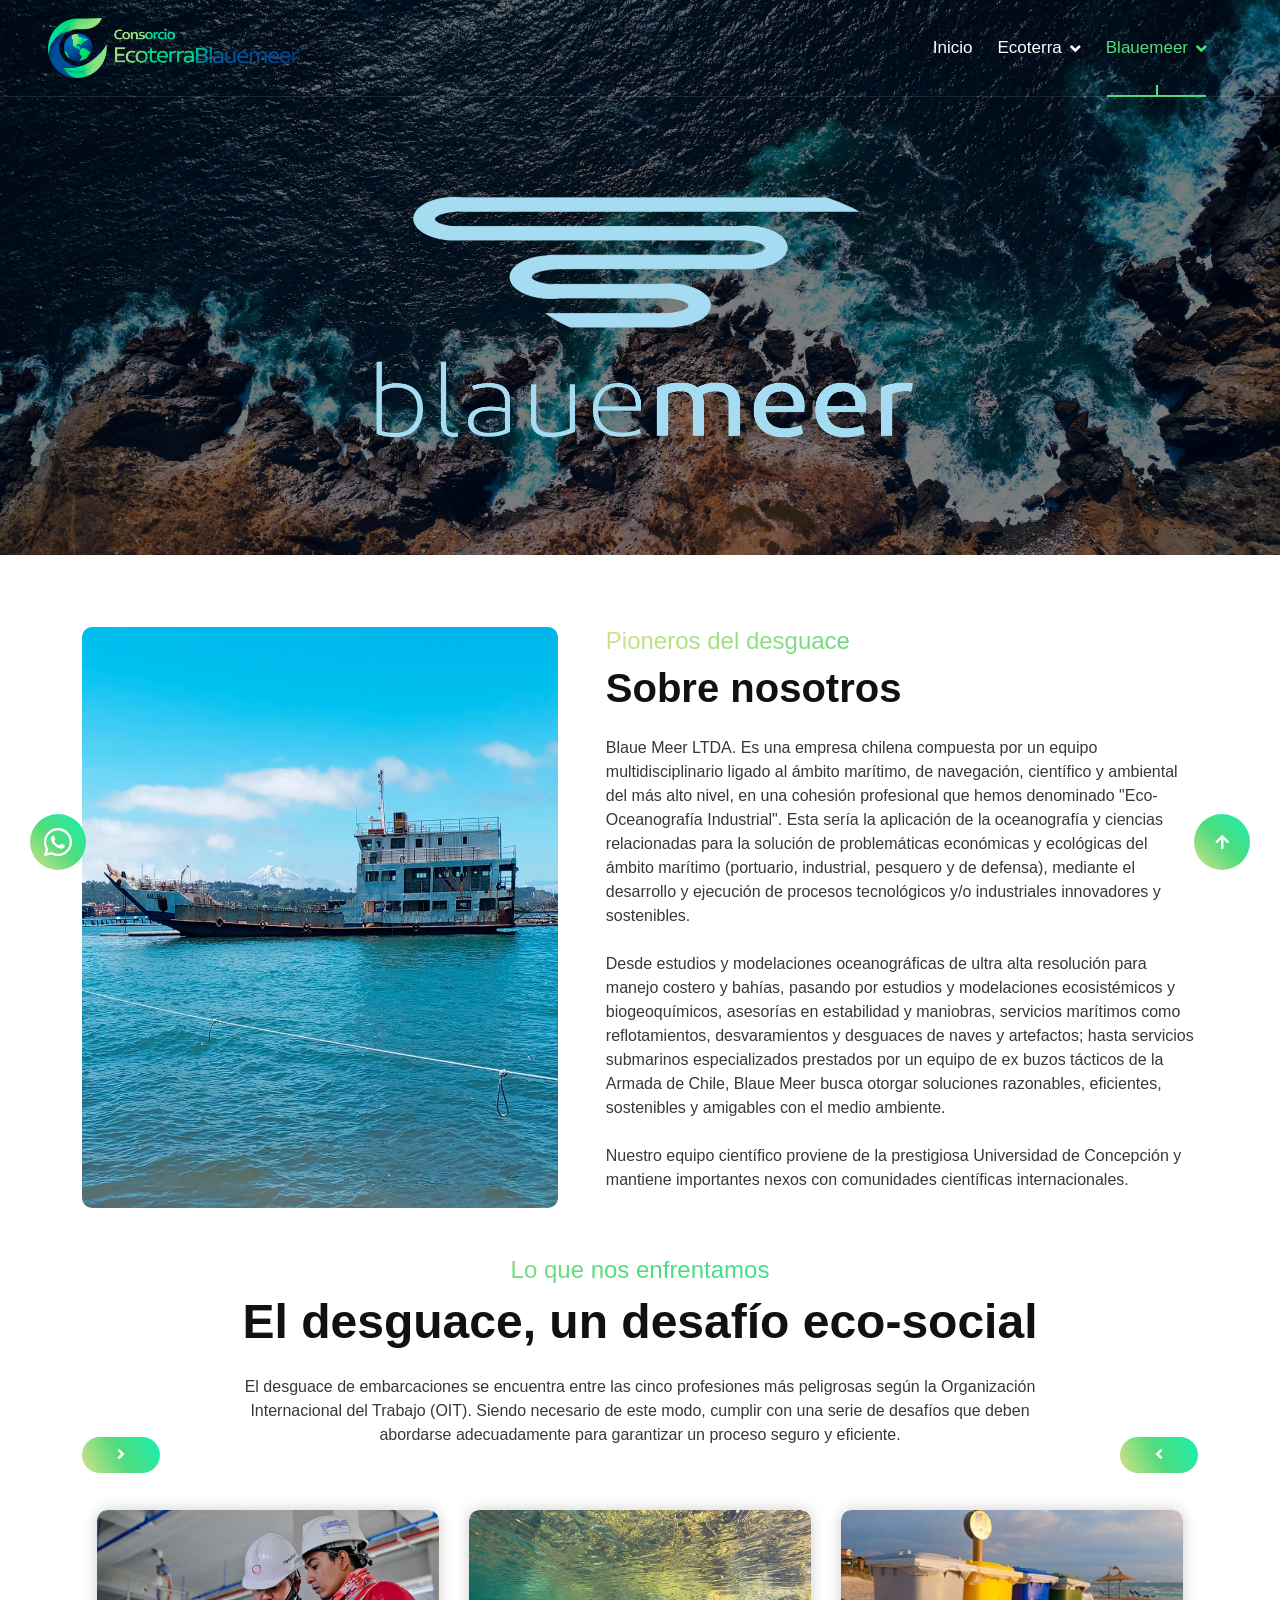
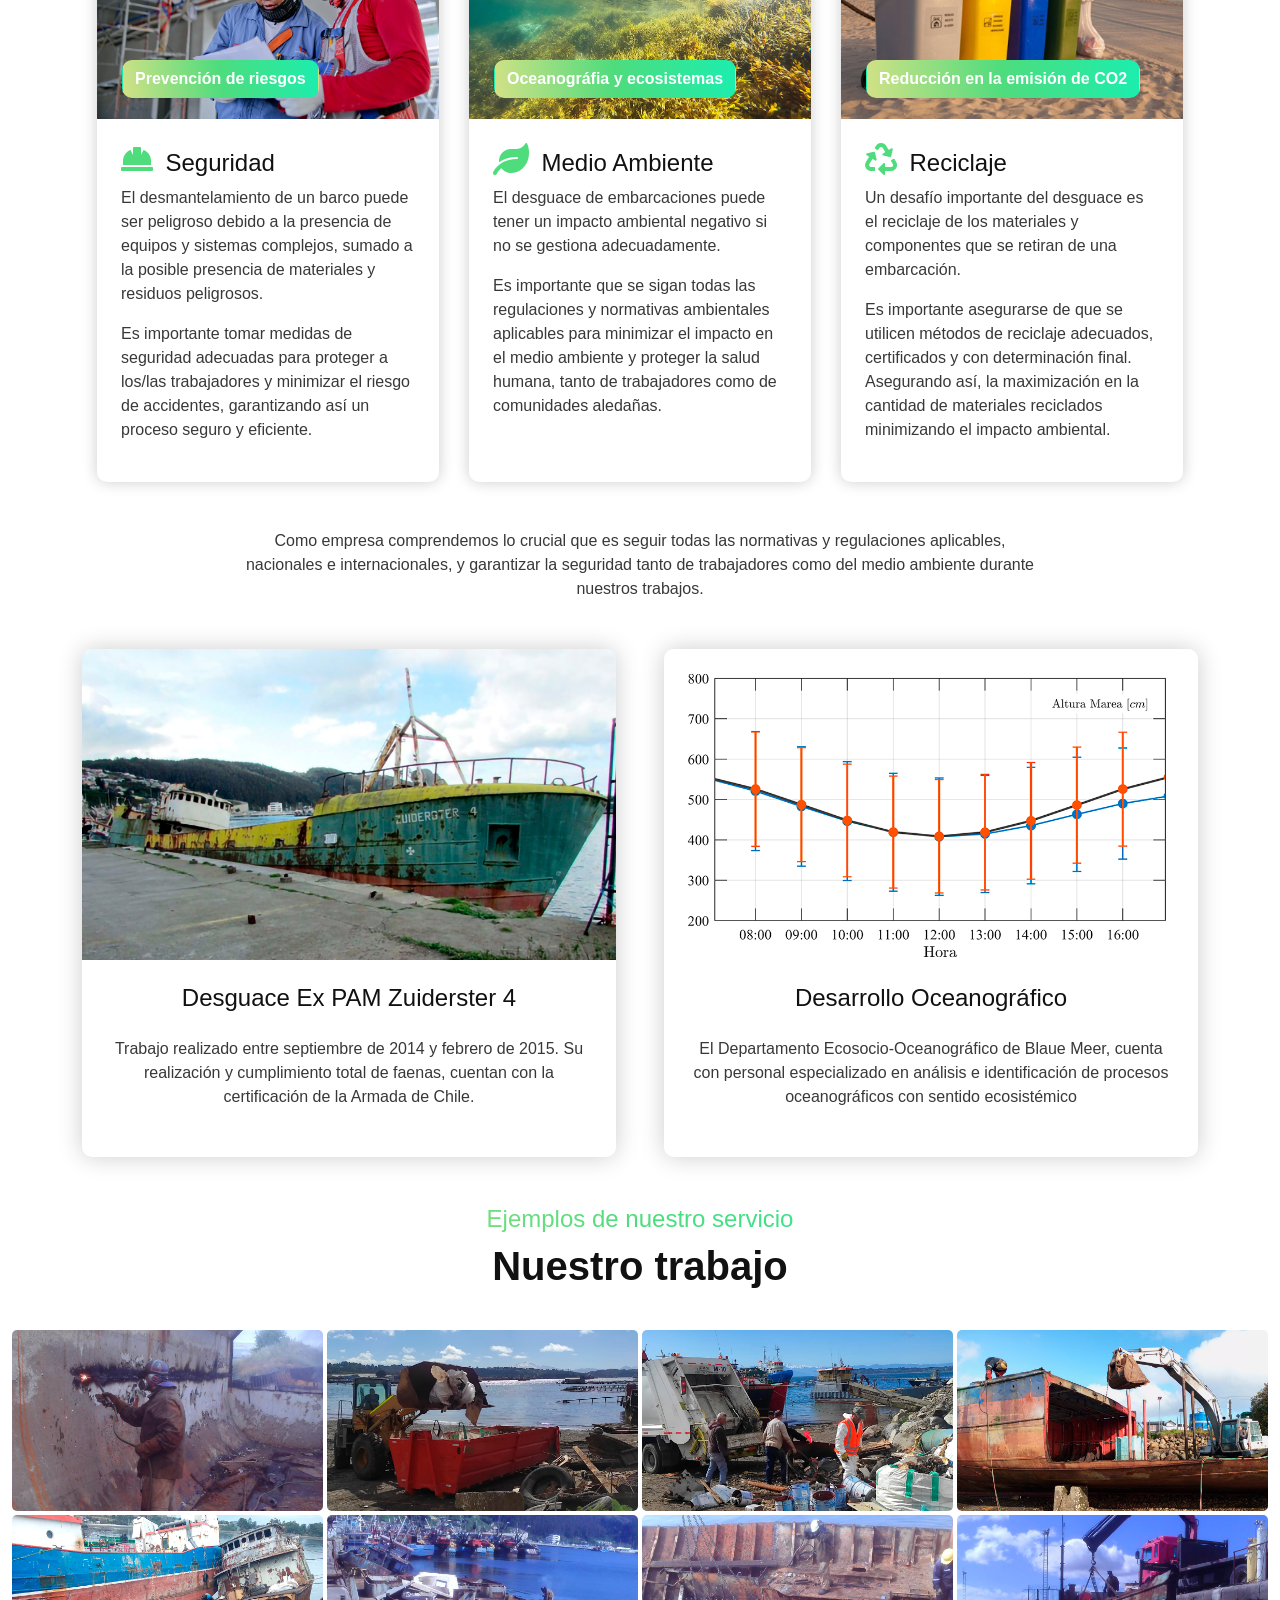
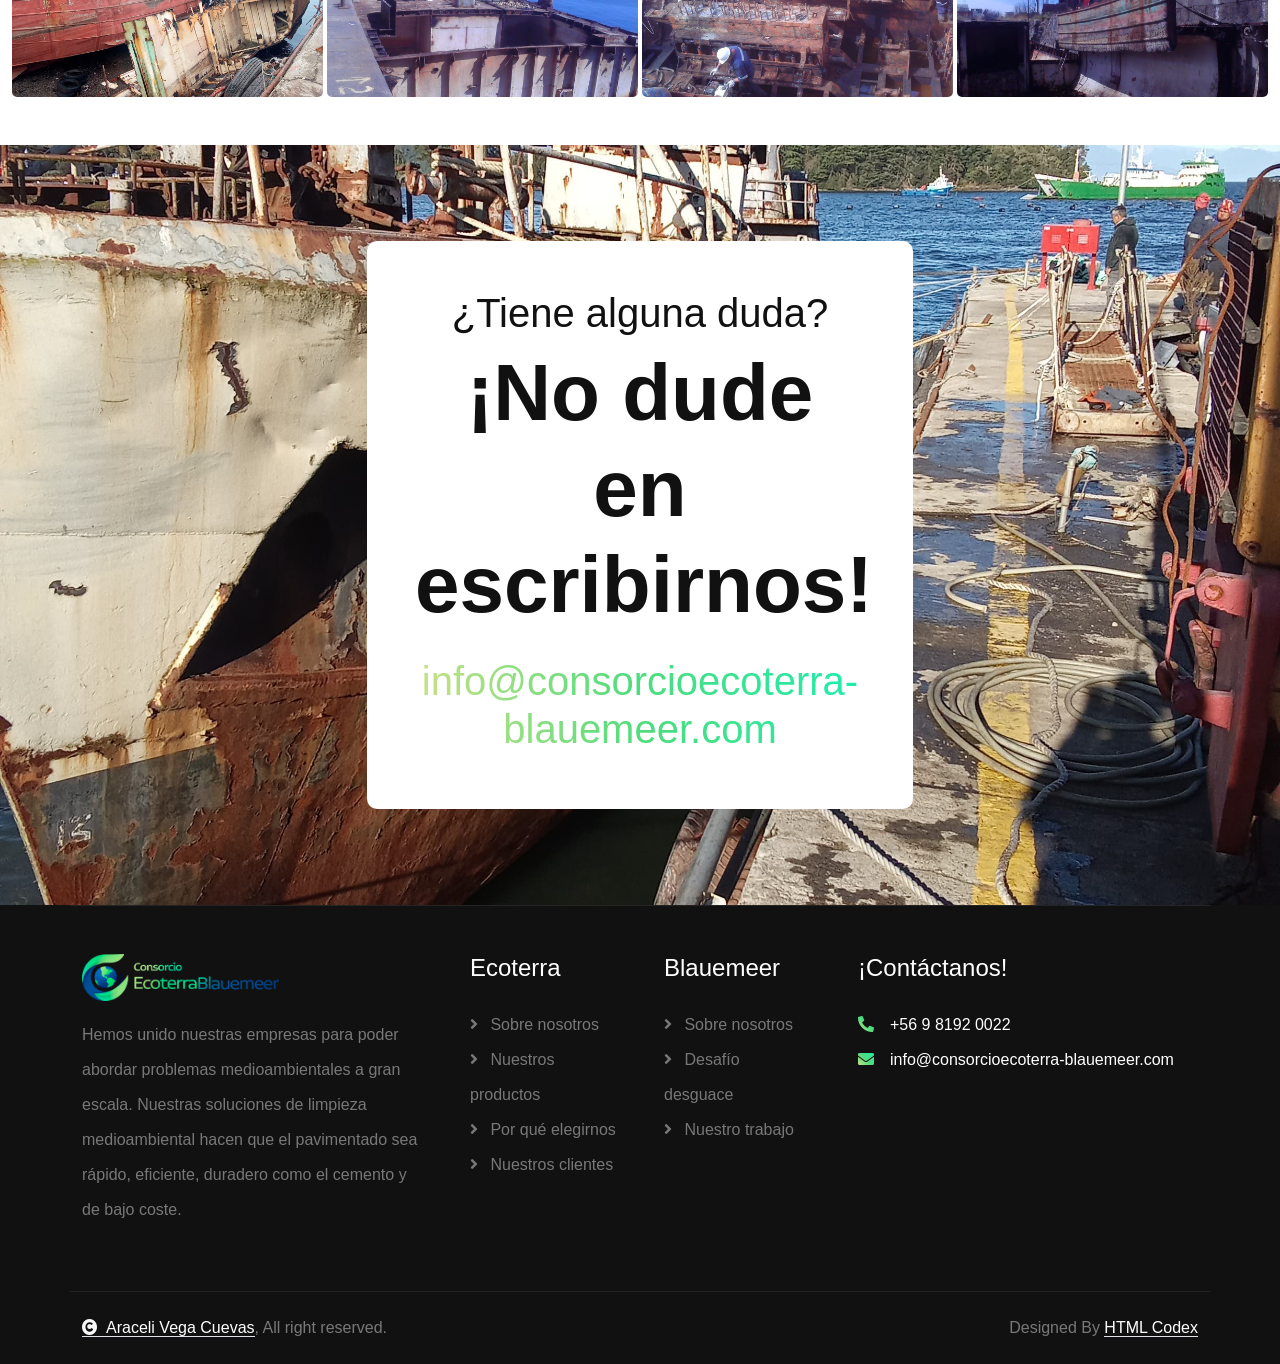
==== commit de918105: "Mensaje de Whatsapp arreglado a la versión de implementación correspondiente." ====
--- a/blauemeer.html
+++ b/blauemeer.html
@@ -377,7 +377,7 @@
         <a href="#" class="btn btn-primary btn-lg-square rounded-circle back-to-top"><i class="fa fa-arrow-up"></i></a>   
 
         <!-- Whatsapp Button -->
-        <a href="https://wa.link/3iss2t" class="btn btn-primary btn-lg-square rounded-circle whatsapp-btn"><i class="fab fa-whatsapp fa-2x"></i></a>
+        <a href="https://wa.link/r3d40z" class="btn btn-primary btn-lg-square rounded-circle whatsapp-btn"><i class="fab fa-whatsapp fa-2x"></i></a>
 
         
         <!-- JavaScript Libraries -->
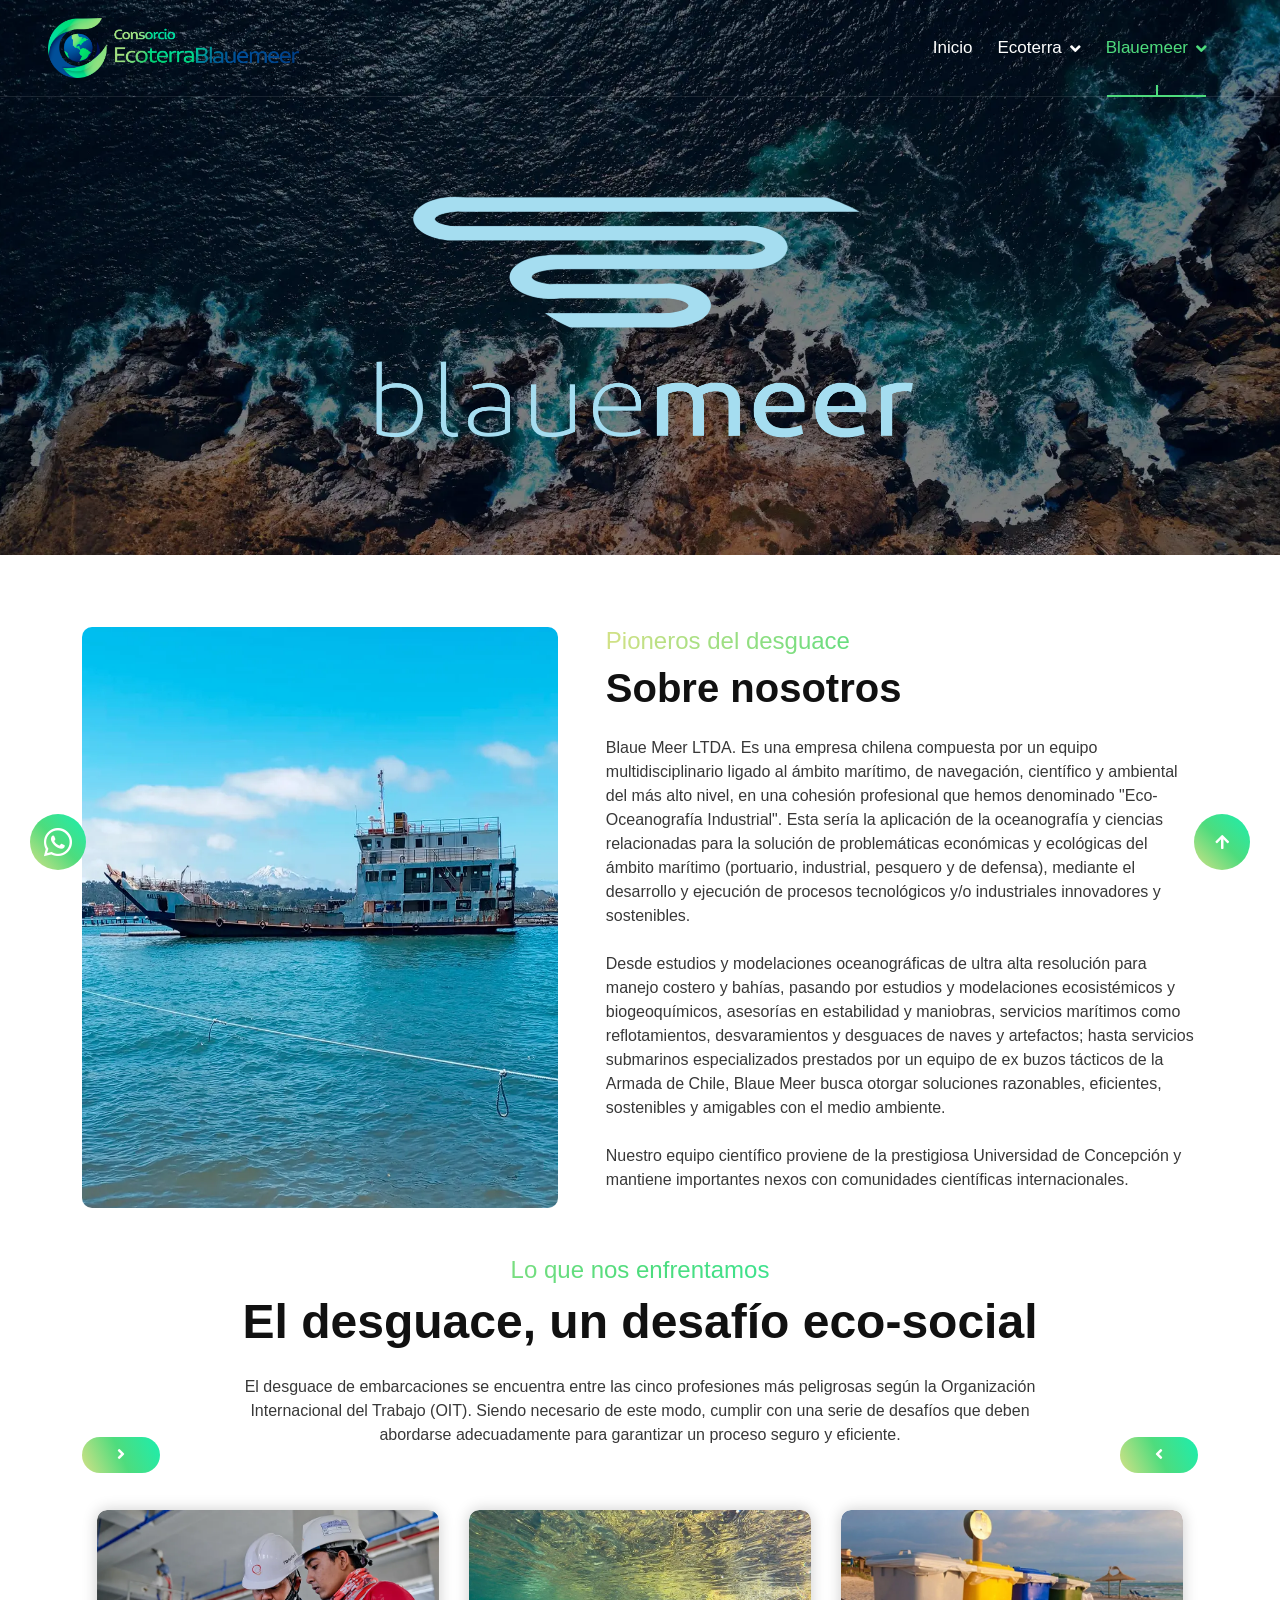
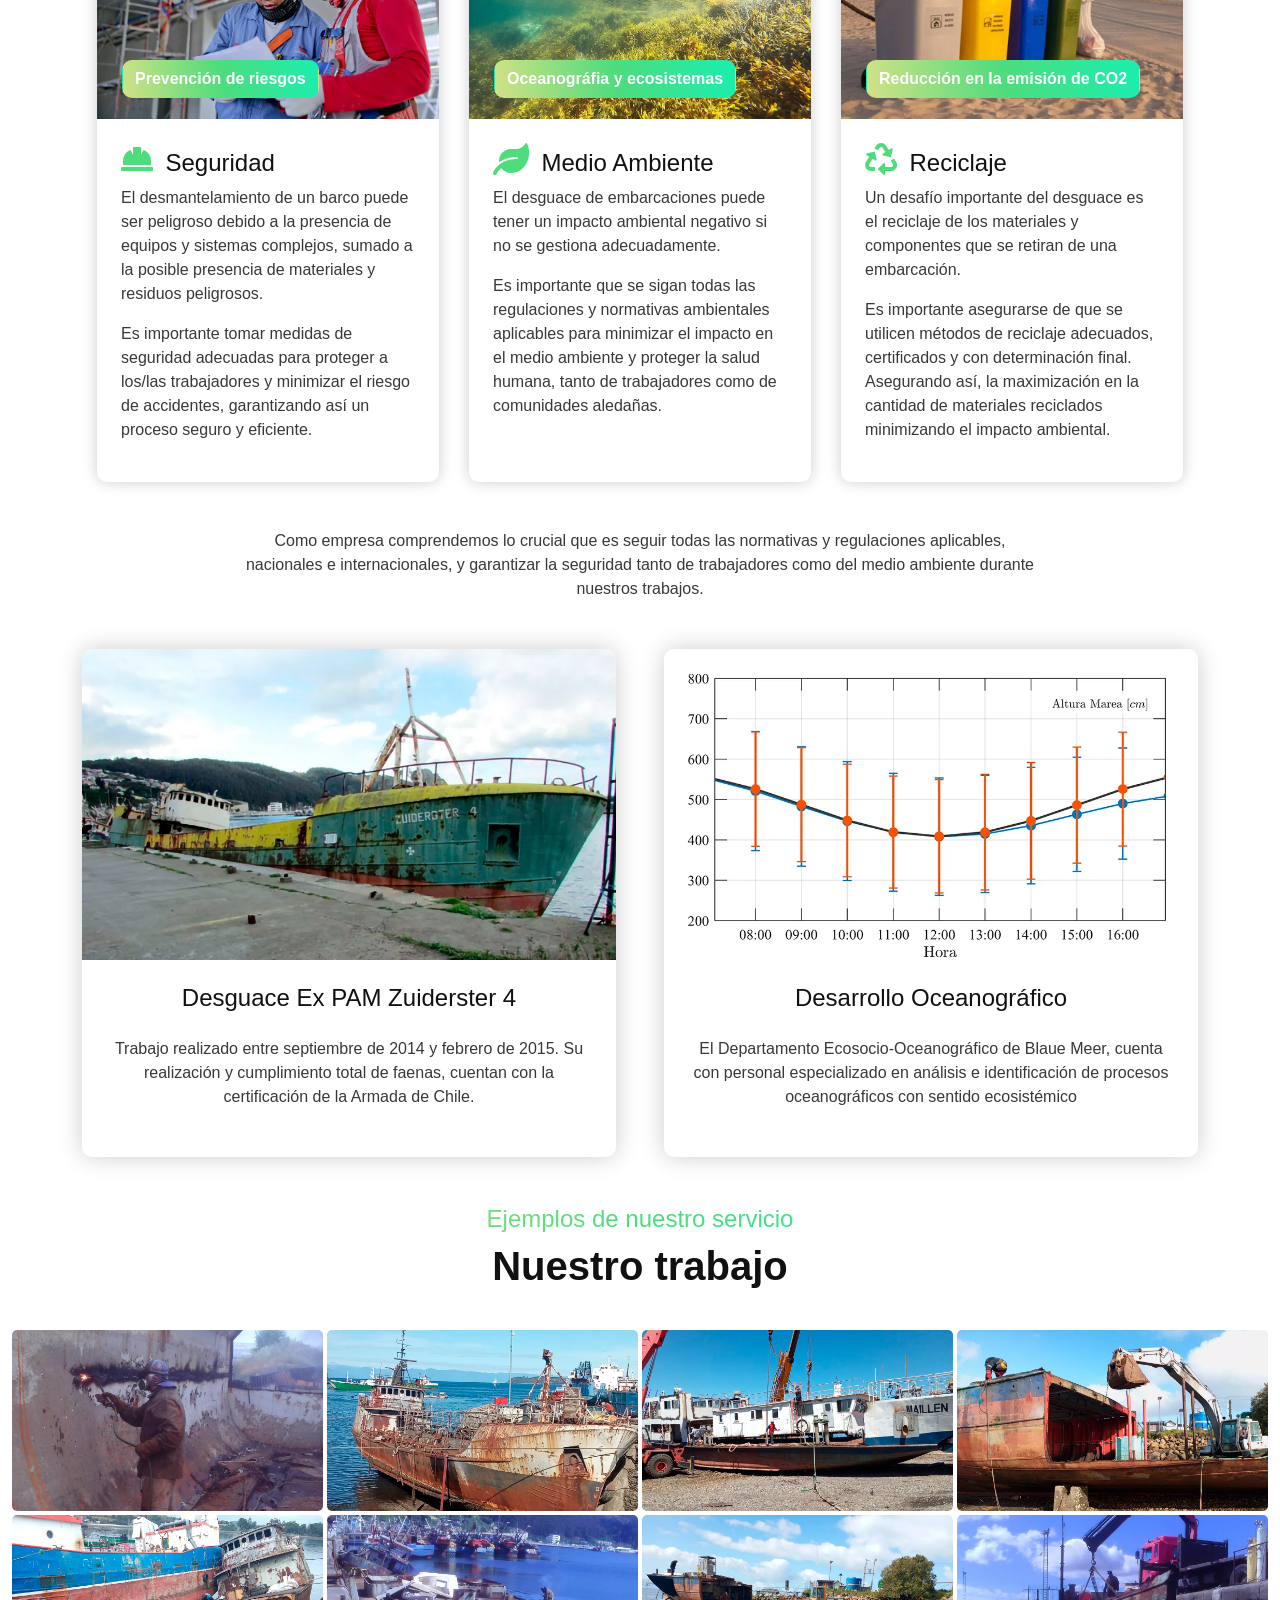
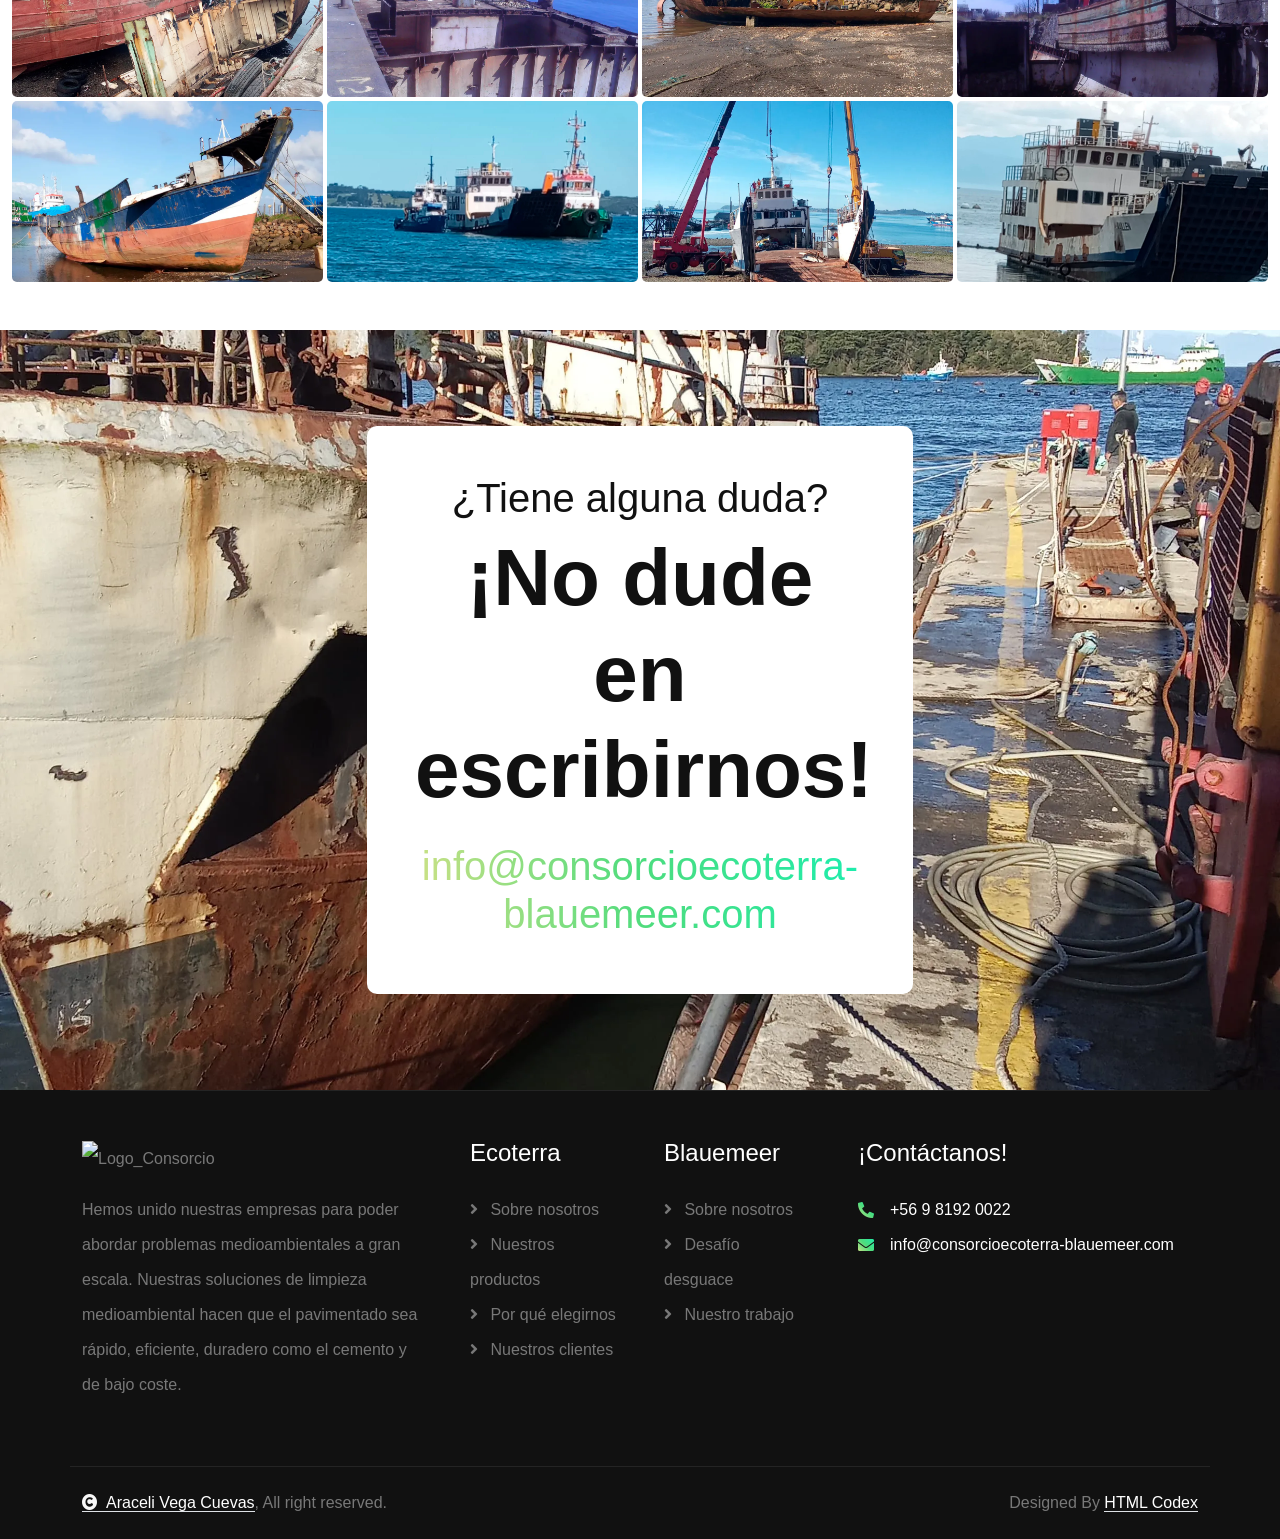
==== commit 30eae7f2: "Descripción de imagenes de galería en página Blauemeer y Ecoterra agregados, en conjunto de optimiza" ====
--- a/blauemeer.html
+++ b/blauemeer.html
@@ -4,7 +4,7 @@
     <head>
         <meta charset="utf-8">
         <title>Sobre Blauemeer - Consorcio Ecoterra-Blauemeer</title>
-        <link rel="icon" type="image/png" href="img/logos/consorcio_img.png">
+        <link rel="icon" type="image/webp" href="img/logos/consorcio_img.webp">
         <meta content="width=device-width, initial-scale=1.0" name="viewport">
         <meta content="" name="keywords">
         <meta content="" name="description">
@@ -45,7 +45,7 @@
         <div class="container-fluid position-relative p-0">
             <nav class="navbar navbar-expand-lg navbar-light px-4 px-lg-5 py-3 py-lg-0">
                 <a href="index.html" class="navbar-brand p-0">
-                    <img src="img/logos/consorcio_letraimg.png" alt="Logo Consorcio">
+                    <img src="img/logos/consorcio_letraimg.webp" alt="Logo Consorcio">
                 </a>
                 <button class="navbar-toggler" type="button" data-bs-toggle="collapse" data-bs-target="#navbarCollapse">
                     <span class="fa fa-bars"></span>
@@ -79,9 +79,9 @@
             </nav>
 
             <!-- Header Start -->
-            <div class="container-fluid bg-breadcrumb" style="background-image: url(../img/blauemeer/hero_bg_blauemeer.png);">
+            <div class="container-fluid bg-breadcrumb" style="background-image: url(../img/blauemeer/hero_bg_blauemeer.webp);">
                 <div class="container text-center py-5">
-                    <img class="fadeInDown wow" data-wow-delay="0.1s" src="img/logos/blauemeer_letraimg_b.png" alt="Logo_Blauemeer">
+                    <img class="fadeInDown wow" data-wow-delay="0.1s" src="img/logos/blauemeer_letraimg_b.webp" alt="Logo_Blauemeer">
                 </div>
             </div>
             <!-- Header End -->
@@ -93,7 +93,7 @@
             <div class="container about-us-b">
                 <div class="row g-5">
                     <div class="col-lg-6 about-us-b-img wow fadeInLeft" data-wow-delay="0.2s">
-                        <img class="img-fluid rounded h-100 w-100 object-fit-cover" src="img/blauemeer/about_blauemeer.png" alt="Sobre Blauemeer">
+                        <img class="img-fluid rounded h-100 w-100 object-fit-cover" src="img/blauemeer/about_blauemeer.webp" alt="Sobre Blauemeer">
                     </div>
                     <div class="col-lg-6 about-us-b-text wow fadeInRight" data-wow-delay="0.2s">
                         <h4 class="text-primary">Pioneros del desguace</h4>
@@ -139,7 +139,7 @@
                     <div class="owl-carousel workattr-carousel">
                         <div class="workattr-item wow fadeInUp" data-wow-delay="0.2s">
                             <div class="workattr-img">
-                                <img src="img/blauemeer/scrachall-1.png" class="img-fluid rounded-top" alt="Seguridad">
+                                <img src="img/blauemeer/scrachall-1.webp" class="img-fluid rounded-top" alt="Seguridad">
                                 <div class="workattr-title">
                                     <p class="btn">Prevención de riesgos</p>
                                 </div>
@@ -163,7 +163,7 @@
 
                         <div class="workattr-item wow fadeInUp" data-wow-delay="0.4s">
                             <div class="workattr-img">
-                                <img src="img/blauemeer/scrachall-2.png" class="img-fluid rounded-top" alt="Medio Ambiente">
+                                <img src="img/blauemeer/scrachall-2.webp" class="img-fluid rounded-top" alt="Medio Ambiente">
                                 <div class="workattr-title">
                                     <p class="btn">Oceanográfia y ecosistemas</p>
                                 </div>
@@ -187,7 +187,7 @@
 
                         <div class="workattr-item wow fadeInUp" data-wow-delay="0.6s">
                             <div class="workattr-img">
-                                <img src="img/blauemeer/scrachall-3.png" class="img-fluid rounded-top" alt="Reciclaje">
+                                <img src="img/blauemeer/scrachall-3.webp" class="img-fluid rounded-top" alt="Reciclaje">
                                 <div class="workattr-title">
                                     <p class="btn">Reducción en la emisión de CO2</p>
                                 </div>
@@ -211,7 +211,7 @@
 
                         <div class="workattr-item wow fadeInUp" data-wow-delay="0.8s">
                             <div class="workattr-img">
-                                <img src="img/blauemeer/scrachall-4.png" class="img-fluid rounded-top" alt="Costos">
+                                <img src="img/blauemeer/scrachall-4.webp" class="img-fluid rounded-top" alt="Costos">
                                 <div class="workattr-title">
                                     <p class="btn">Innovación y cuidado ambiental</p>
                                 </div>
@@ -250,7 +250,7 @@
                         <div class="col-lg-6 wow fadeInUp" data-wow-delay="0.2s">
                             <div class="scrachall-item">
                                 <div class="scrachall-img">
-                                    <img src="img/blauemeer/scrachall-5.png" class="img-fluid rounded-top w-100" alt="Image">
+                                    <img src="img/blauemeer/scrachall-5.webp" class="img-fluid rounded-top w-100" alt="Image">
                                 </div>
                                 
                                 <div class="rounded-bottom p-4">
@@ -266,7 +266,7 @@
                         <div class=" col-lg-6 wow fadeInUp" data-wow-delay="0.4s">
                             <div class="scrachall-item">
                                 <div class="scrachall-img">
-                                    <img src="img/blauemeer/scrachall-6.png" class="img-fluid rounded-top w-100" alt="Image">
+                                    <img src="img/blauemeer/scrachall-6.webp" class="img-fluid rounded-top w-100" alt="Image">
                                 </div>
                                 <div class="rounded-bottom p-4">
                                     <h4 class="d-inline-block mb-4">Desarrollo Oceanográfico</h4>
@@ -297,49 +297,73 @@
 
                     <div class="col-lg-3 col-md-4 wow fadeInUp" data-wow-delay="0.2s">
                         <div class="gallery-item">
-                            <img src="img/blauemeer/gallery-1.png" alt="" class="img-fluid">
+                            <img src="img/blauemeer/gallery-1.webp" alt="img_servicio" class="img-fluid">
                         </div>
                     </div>
 
                     <div class="col-lg-3 col-md-4 wow fadeInUp" data-wow-delay="0.4s">
                         <div class="gallery-item">
-                            <img src="img/blauemeer/gallery-2.png" alt="" class="img-fluid">
+                            <img src="img/blauemeer/gallery-2.webp" alt="img_servicio" class="img-fluid">
                         </div>
                     </div>
 
                     <div class="col-lg-3 col-md-4 wow fadeInUp" data-wow-delay="0.6s">
                         <div class="gallery-item">
-                            <img src="img/blauemeer/gallery-3.png" alt="" class="img-fluid">
+                            <img src="img/blauemeer/gallery-3.webp" alt="img_servicio" class="img-fluid">
                         </div>
                     </div>
 
                     <div class="col-lg-3 col-md-4 wow fadeInUp" data-wow-delay="0.8s">
                         <div class="gallery-item">
-                            <img src="img/blauemeer/gallery-4.png" alt="" class="img-fluid">
+                            <img src="img/blauemeer/gallery-4.webp" alt="img_servicio" class="img-fluid">
                         </div>
                     </div>
 
                     <div class="col-lg-3 col-md-4 wow fadeInUp" data-wow-delay="1.0s">
                         <div class="gallery-item">
-                            <img src="img/blauemeer/gallery-5.png" alt="" class="img-fluid">
+                            <img src="img/blauemeer/gallery-5.webp" alt="img_servicio" class="img-fluid">
                         </div>
                     </div>
 
                     <div class="col-lg-3 col-md-4 wow fadeInUp" data-wow-delay="1.2s">
                         <div class="gallery-item">
-                            <img src="img/blauemeer/gallery-6.png" alt="" class="img-fluid">
+                            <img src="img/blauemeer/gallery-6.webp" alt="img_servicio" class="img-fluid">
                         </div>
                     </div>
 
                     <div class="col-lg-3 col-md-4 wow fadeInUp" data-wow-delay="1.4s">
                         <div class="gallery-item">
-                            <img src="img/blauemeer/gallery-7.png" alt="" class="img-fluid">
+                            <img src="img/blauemeer/gallery-7.webp" alt="img_servicio" class="img-fluid">
                         </div>
                     </div>
 
                     <div class="col-lg-3 col-md-4 wow fadeInUp" data-wow-delay="1.6s">
                         <div class="gallery-item">
-                            <img src="img/blauemeer/gallery-8.png" alt="" class="img-fluid">
+                            <img src="img/blauemeer/gallery-8.webp" alt="img_servicio" class="img-fluid">
+                        </div>
+                    </div>
+
+                    <div class="col-lg-3 col-md-4 wow fadeInUp" data-wow-delay="1.8s">
+                        <div class="gallery-item">
+                            <img src="img/blauemeer/gallery-9.webp" alt="img_servicio" class="img-fluid">
+                        </div>
+                    </div>
+
+                    <div class="col-lg-3 col-md-4 wow fadeInUp" data-wow-delay="2.0s">
+                        <div class="gallery-item">
+                            <img src="img/blauemeer/gallery-10.webp" alt="img_servicio" class="img-fluid">
+                        </div>
+                    </div>
+
+                    <div class="col-lg-3 col-md-4 wow fadeInUp" data-wow-delay="2.2s">
+                        <div class="gallery-item">
+                            <img src="img/blauemeer/gallery-11.webp" alt="img_servicio" class="img-fluid">
+                        </div>
+                    </div>
+
+                    <div class="col-lg-3 col-md-4 wow fadeInUp" data-wow-delay="2.4s">
+                        <div class="gallery-item">
+                            <img src="img/blauemeer/gallery-12.webp" alt="img_servicio" class="img-fluid">
                         </div>
                     </div>
 
@@ -349,7 +373,7 @@
         <!-- Gallery End -->
 
         <!-- Contact Start -->
-        <div class="container-fluid py-5 contact" style="background-image: url(img/blauemeer/about_blauemeer.jpg);">
+        <div class="container-fluid py-5 contact" style="background-image: url(img/blauemeer/ab_blauemeer.webp);">
             <div class="container py-5 text-center">
                 <div class="row justify-content-center">
                     <div class="col-lg-6 wow fadeInUp" data-wow-delay="0.3s">
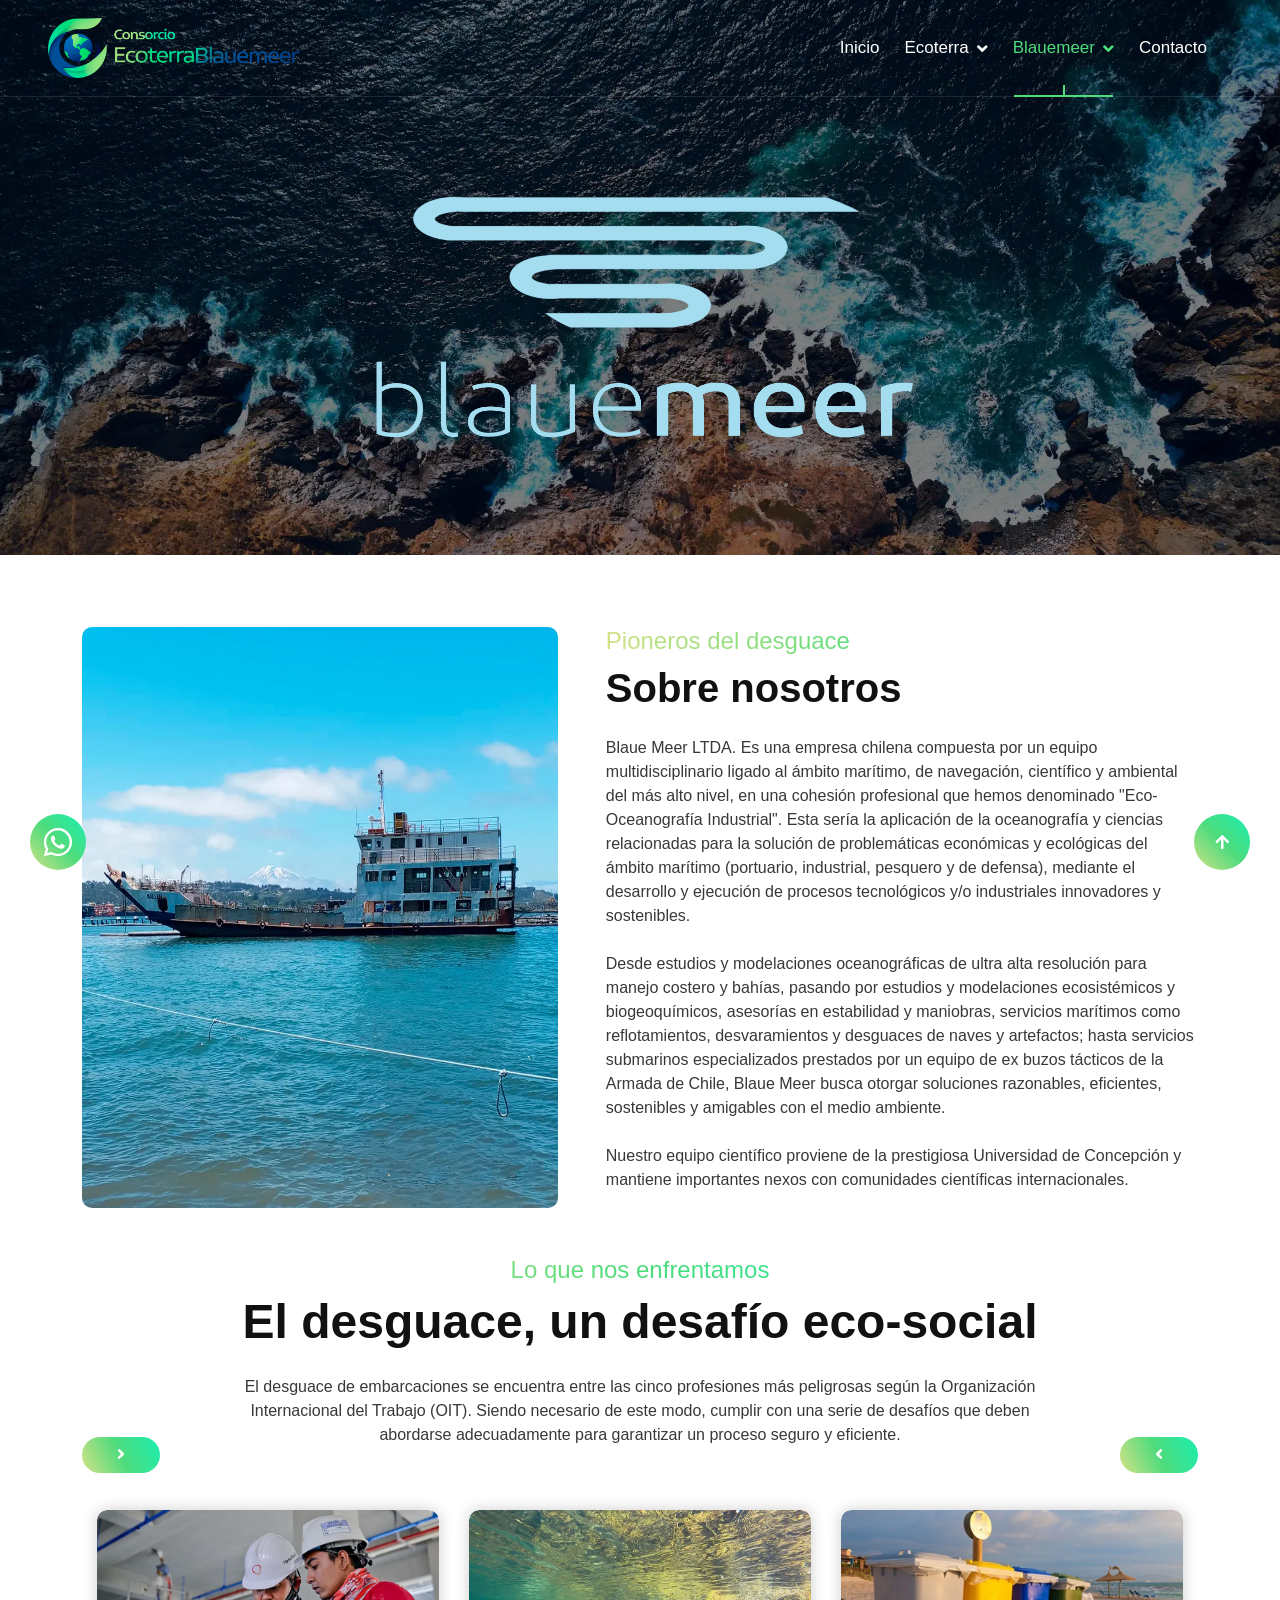
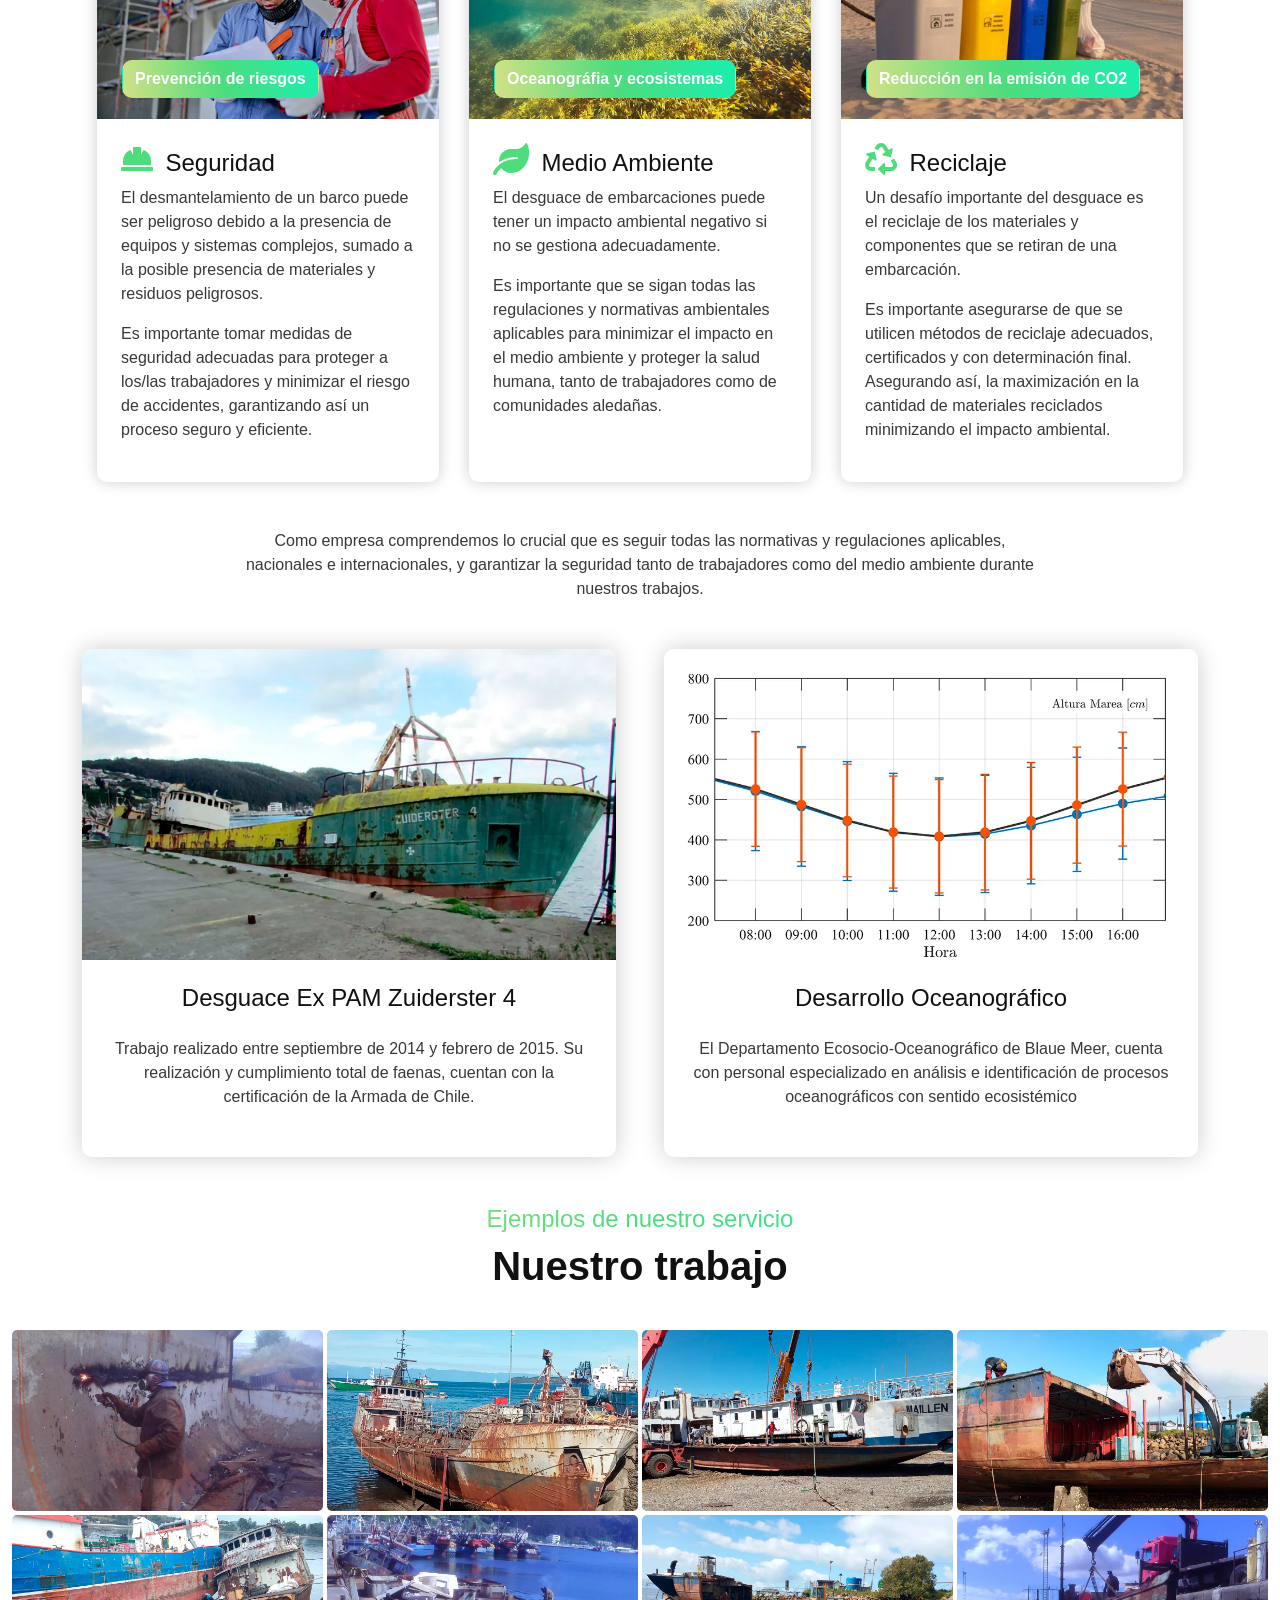
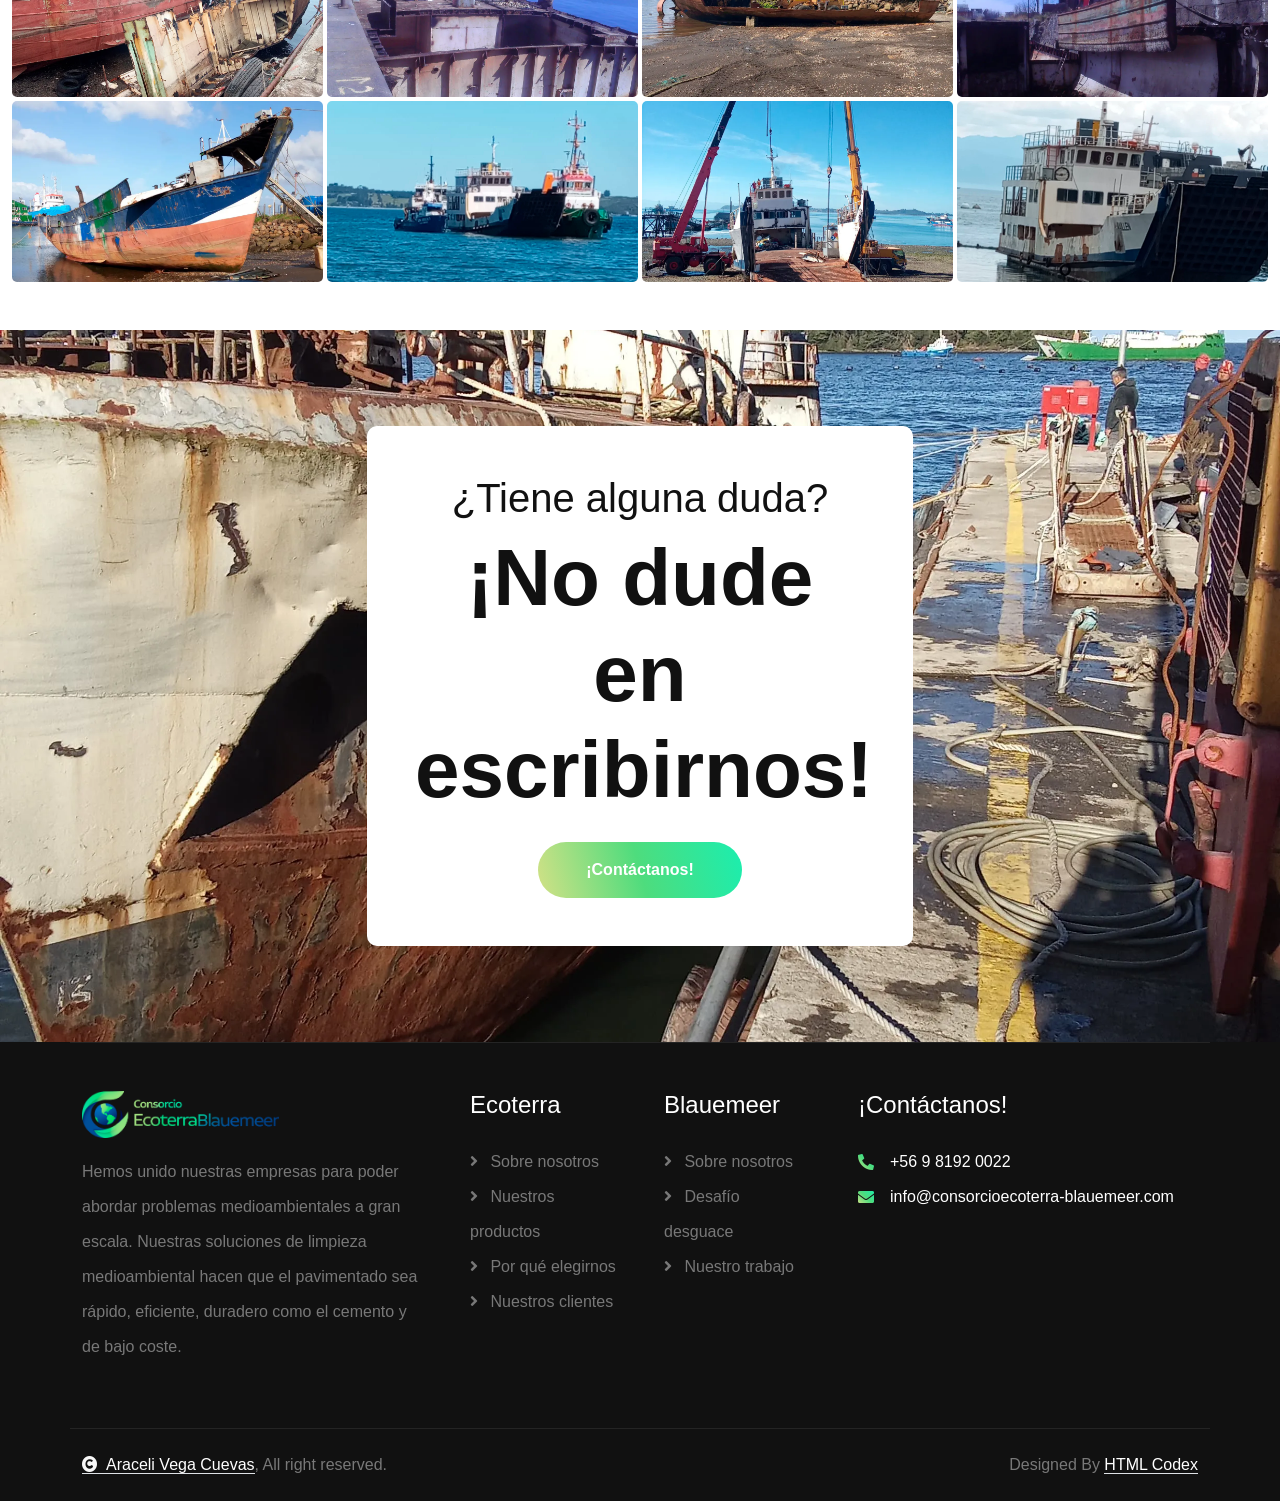
==== commit 929ba50a: "Bases para la construcción de contacto restauradas (Anchors, navbar, .html)" ====
--- a/blauemeer.html
+++ b/blauemeer.html
@@ -74,6 +74,7 @@
                                 <a href="blauemeer.html#nuestro-trabajo" class="dropdown-item">Nuestro trabajo</a>
                             </div>
                         </div>
+                        <a href="contact.html" class="nav-item nav-link">Contacto</a>
                     </div>
                 </div>
             </nav>
@@ -380,9 +381,8 @@
                         <div class="about-item-content bg-white rounded p-5 px-5">
                             <h1>¿Tiene alguna duda?</h1>
                             <h1 class="display-1 mb-4">¡No dude en escribirnos!</h1>
-                            <h1 class="text-primary">info@consorcioecoterra-blauemeer.com</h1>
-
-                            <!-- <a class="btn btn-primary rounded-pill py-3 px-5" href="contact.html">¡Contáctanos!</a>-->
+                            <!-- <h1 class="text-primary">info@consorcioecoterra-blauemeer.com</h1>-->
+                            <a class="btn btn-primary rounded-pill py-3 px-5" href="contact.html">¡Contáctanos!</a>
                         </div>
                     </div>
                 </div>
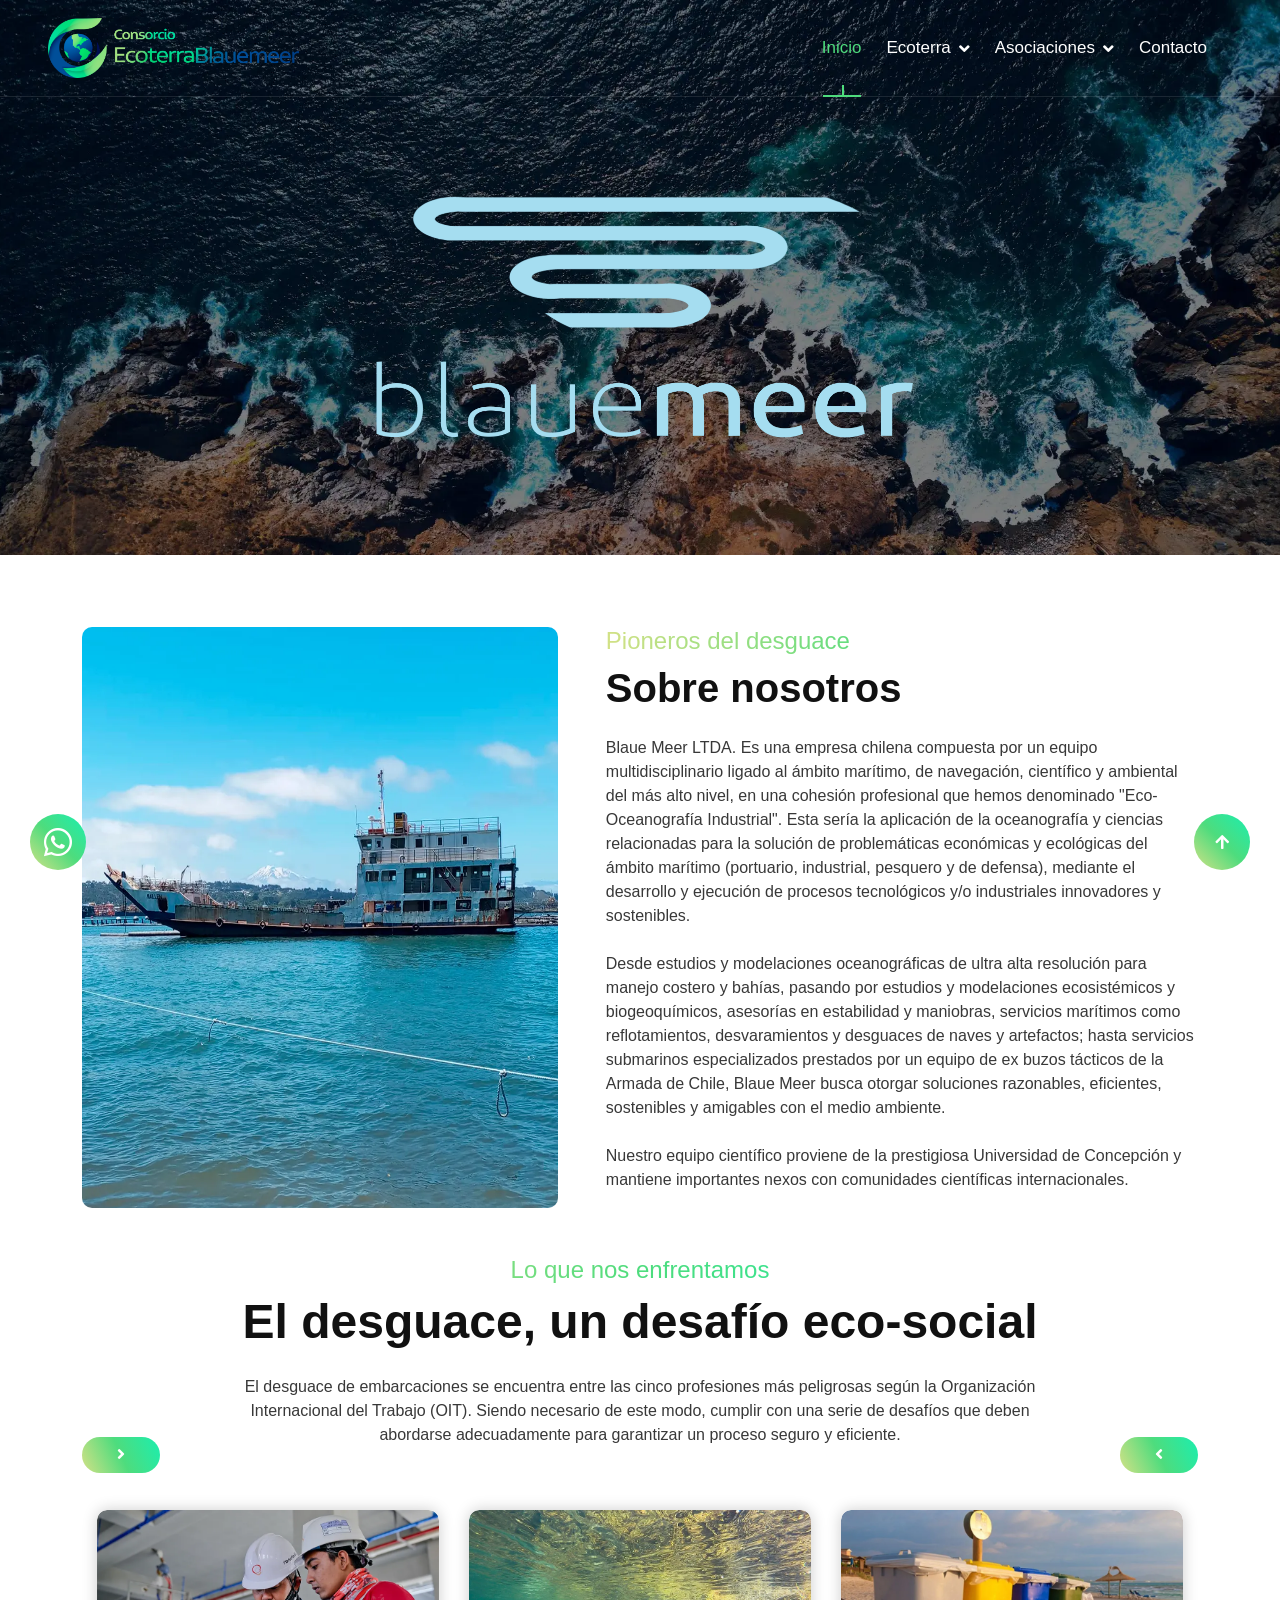
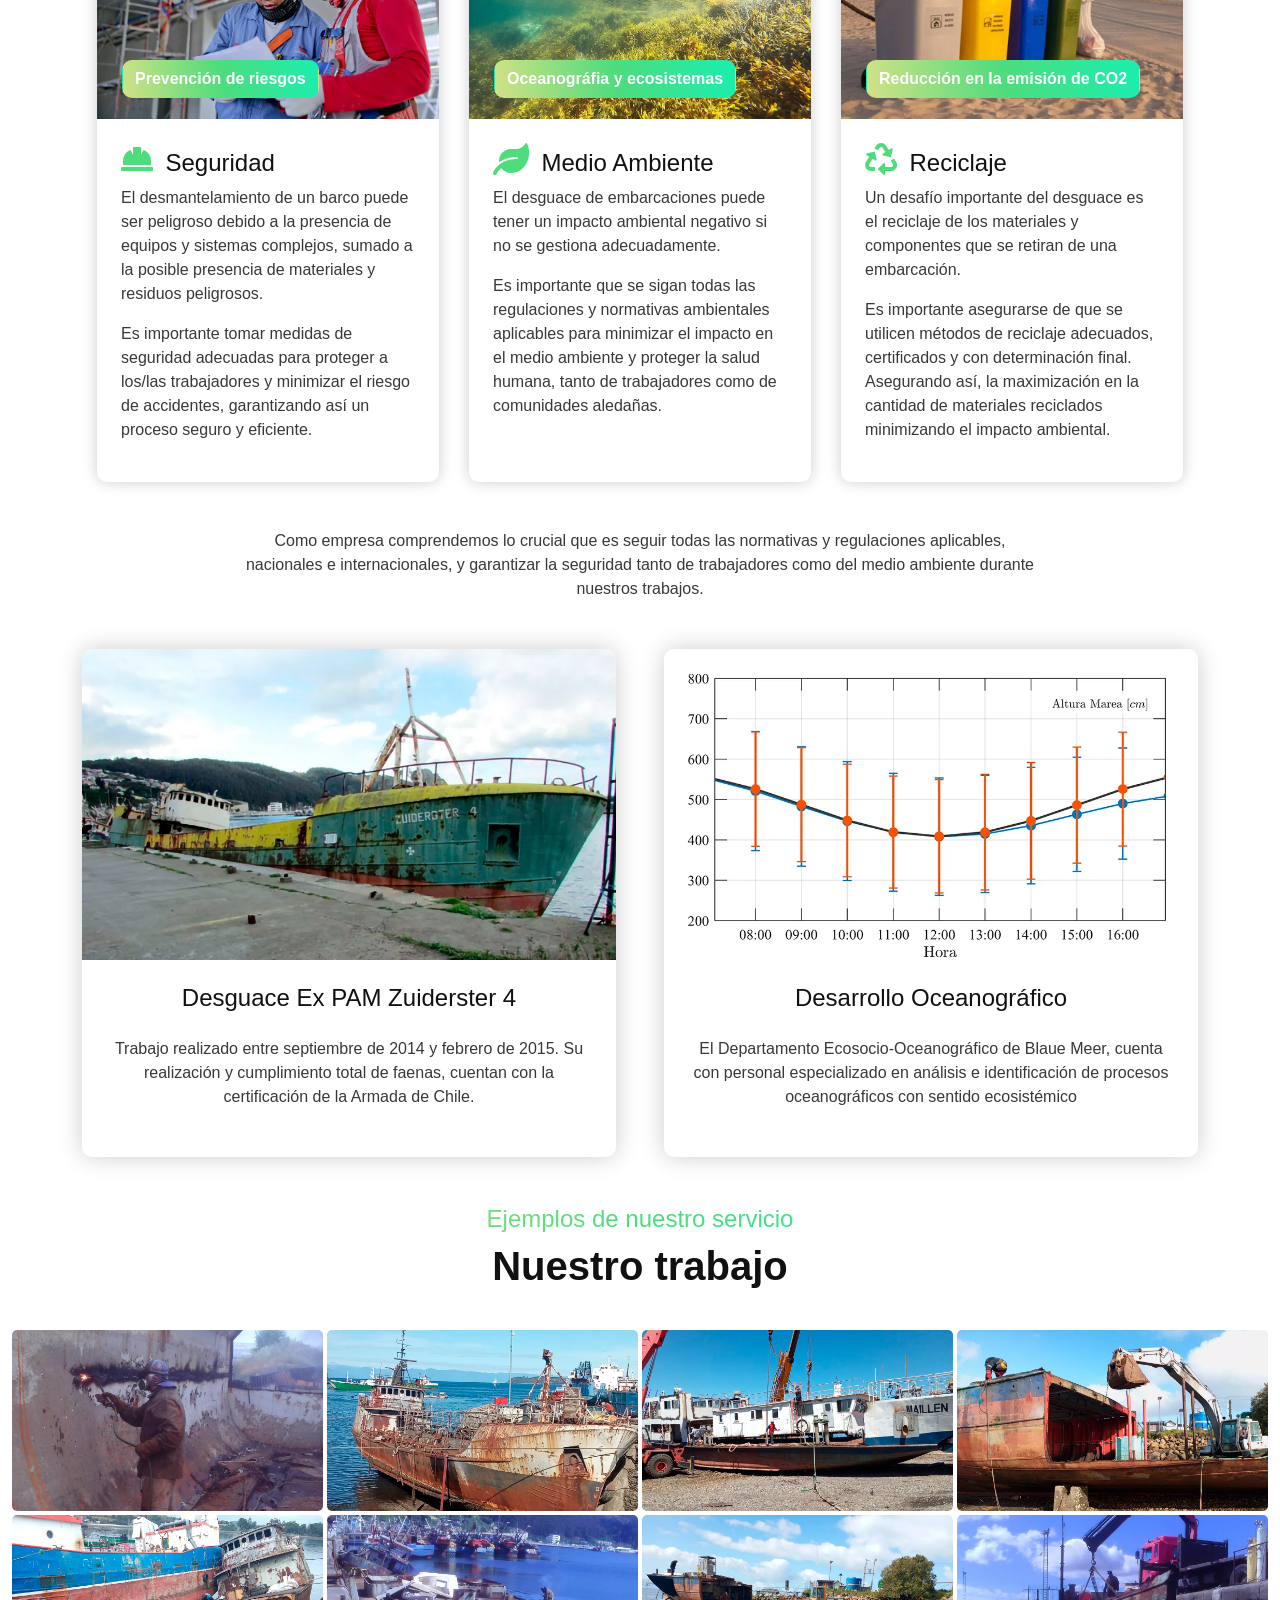
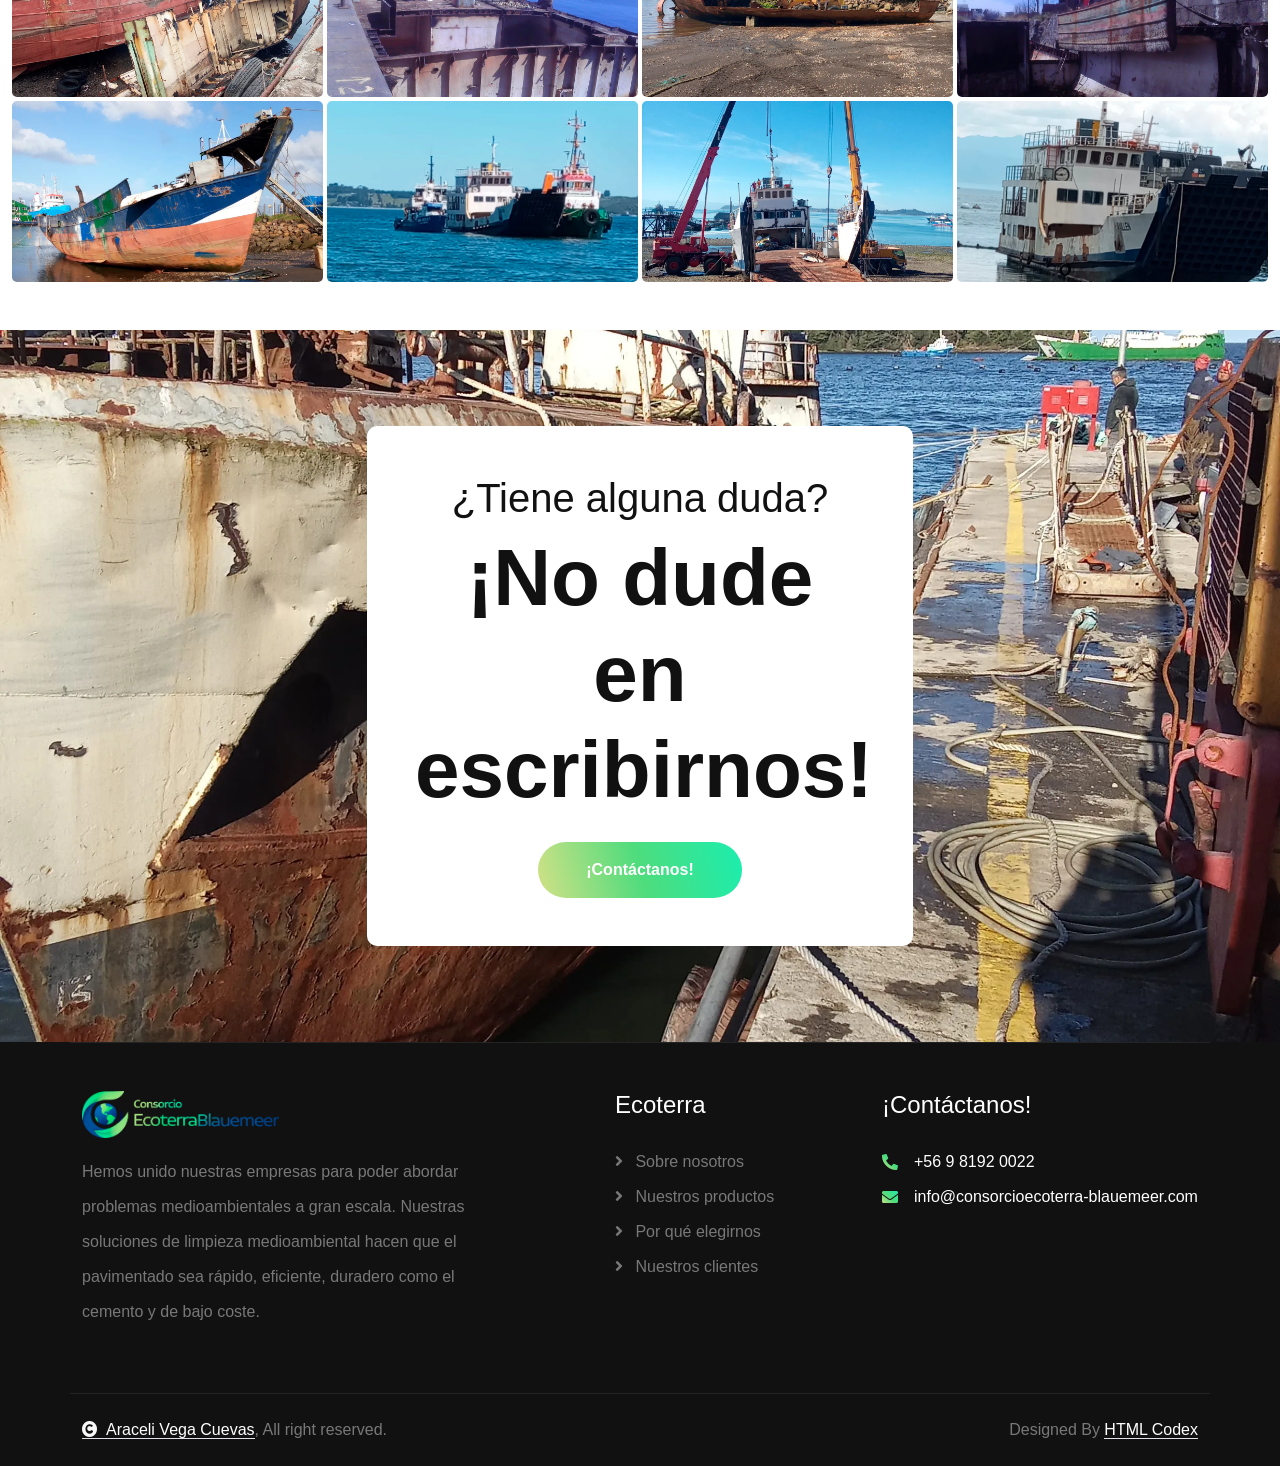
==== commit 344802c5: "Navbar & Hero: Se agregó nuevo droplist "Asociados", teniendo dentro de esta la empresa asociada "Bl" ====
--- a/blauemeer.html
+++ b/blauemeer.html
@@ -36,13 +36,13 @@
         <!-- Spinner Start -->
         <div id="spinner" class="show bg-white position-fixed translate-middle w-100 vh-100 top-50 start-50 d-flex align-items-center justify-content-center">
             <div class="spinner-border text-primary" role="status">
-                <span class="sr-only">Cargando...</span>
+                <span class="sr-only"></span>
             </div>
         </div>
         <!-- Spinner End -->
 
         <!-- Navbar & Hero Start -->
-        <div class="container-fluid position-relative p-0">
+         <div class="container-fluid position-relative p-0">
             <nav class="navbar navbar-expand-lg navbar-light px-4 px-lg-5 py-3 py-lg-0">
                 <a href="index.html" class="navbar-brand p-0">
                     <img src="img/logos/consorcio_letraimg.webp" alt="Logo Consorcio">
@@ -52,7 +52,7 @@
                 </button>
                 <div class="collapse navbar-collapse" id="navbarCollapse">
                     <div class="navbar-nav ms-auto py-0">
-                        <a href="index.html" class="nav-item nav-link">Inicio</a>
+                        <a href="index.html" class="nav-item nav-link active">Inicio</a>
                         <div class="nav-item dropdown">
                             <a href="ecoterra.html" class="nav-link" data-bs-toggle="dropdown">
                                 <span class="dropdown-toggle">Ecoterra</span>
@@ -64,14 +64,13 @@
                                 <a href="ecoterra.html#nuestros-clientes" class="dropdown-item">Nuestros clientes</a>
                             </div>
                         </div>
+
                         <div class="nav-item dropdown">
-                            <a href="blauemeer.html" class="nav-link active" data-bs-toggle="dropdown">
-                                <span class="dropdown-toggle">Blauemeer</span>
+                            <a href="#" class="nav-link" data-bs-toggle="dropdown">
+                                <span class="dropdown-toggle">Asociaciones</span>
                             </a>
                             <div class="dropdown-menu m-0">
-                                <a href="blauemeer.html#sobre-nosotros" class="dropdown-item">Sobre nosotros</a>
-                                <a href="blauemeer.html#desafio-desguace" class="dropdown-item">Desafío desguace</a>
-                                <a href="blauemeer.html#nuestro-trabajo" class="dropdown-item">Nuestro trabajo</a>
+                                <a href="blauemeer.html" class="dropdown-item">Blauemeer</a>
                             </div>
                         </div>
                         <a href="contact.html" class="nav-item nav-link">Contacto</a>
--- a/css/style.css
+++ b/css/style.css
@@ -763,6 +763,36 @@
     background-repeat: no-repeat; 
     background-size: cover;
 }
+
+.form-floating input[type=number]::-webkit-inner-spin-button, 
+.form-floating input[type=number]::-webkit-outer-spin-button { 
+  -webkit-appearance: none;
+}
+
+.subject-select {
+    background-color: var(--bs-white) !important;
+    color: var(--bs-dark);
+    cursor: pointer;
+    appearance: none;
+    -webkit-appearance: none;
+    -moz-appearance: none;
+}
+
+.subject-field::after {
+    content: "\f107";
+    font-family: "Font Awesome 5 Free";
+    font-weight: 600;
+    color: var(--bs-primary);
+    position: absolute;
+    right: 20px;
+    top: 50%;
+    transform: translateY(-50%);
+    pointer-events: none;
+}
+
+.subject-select option {
+    color: var(--bs-dark);
+}
 /*** Contact End ***/
 
 /*** Scrapping Challenge Start ***/
@@ -777,7 +807,7 @@
     color: var(--bs-white);
 }
 
-.scrachall .scrachall-item:hover .rounded-bottom h4 {
+.scrachall .scrachall-item:hover .rounded-bottom h4, .scrachall .scrachall-item:hover .rounded-bottom h3 {
     color: var(--bs-white);
 }
 /*** Scrapping Challenge End ***/
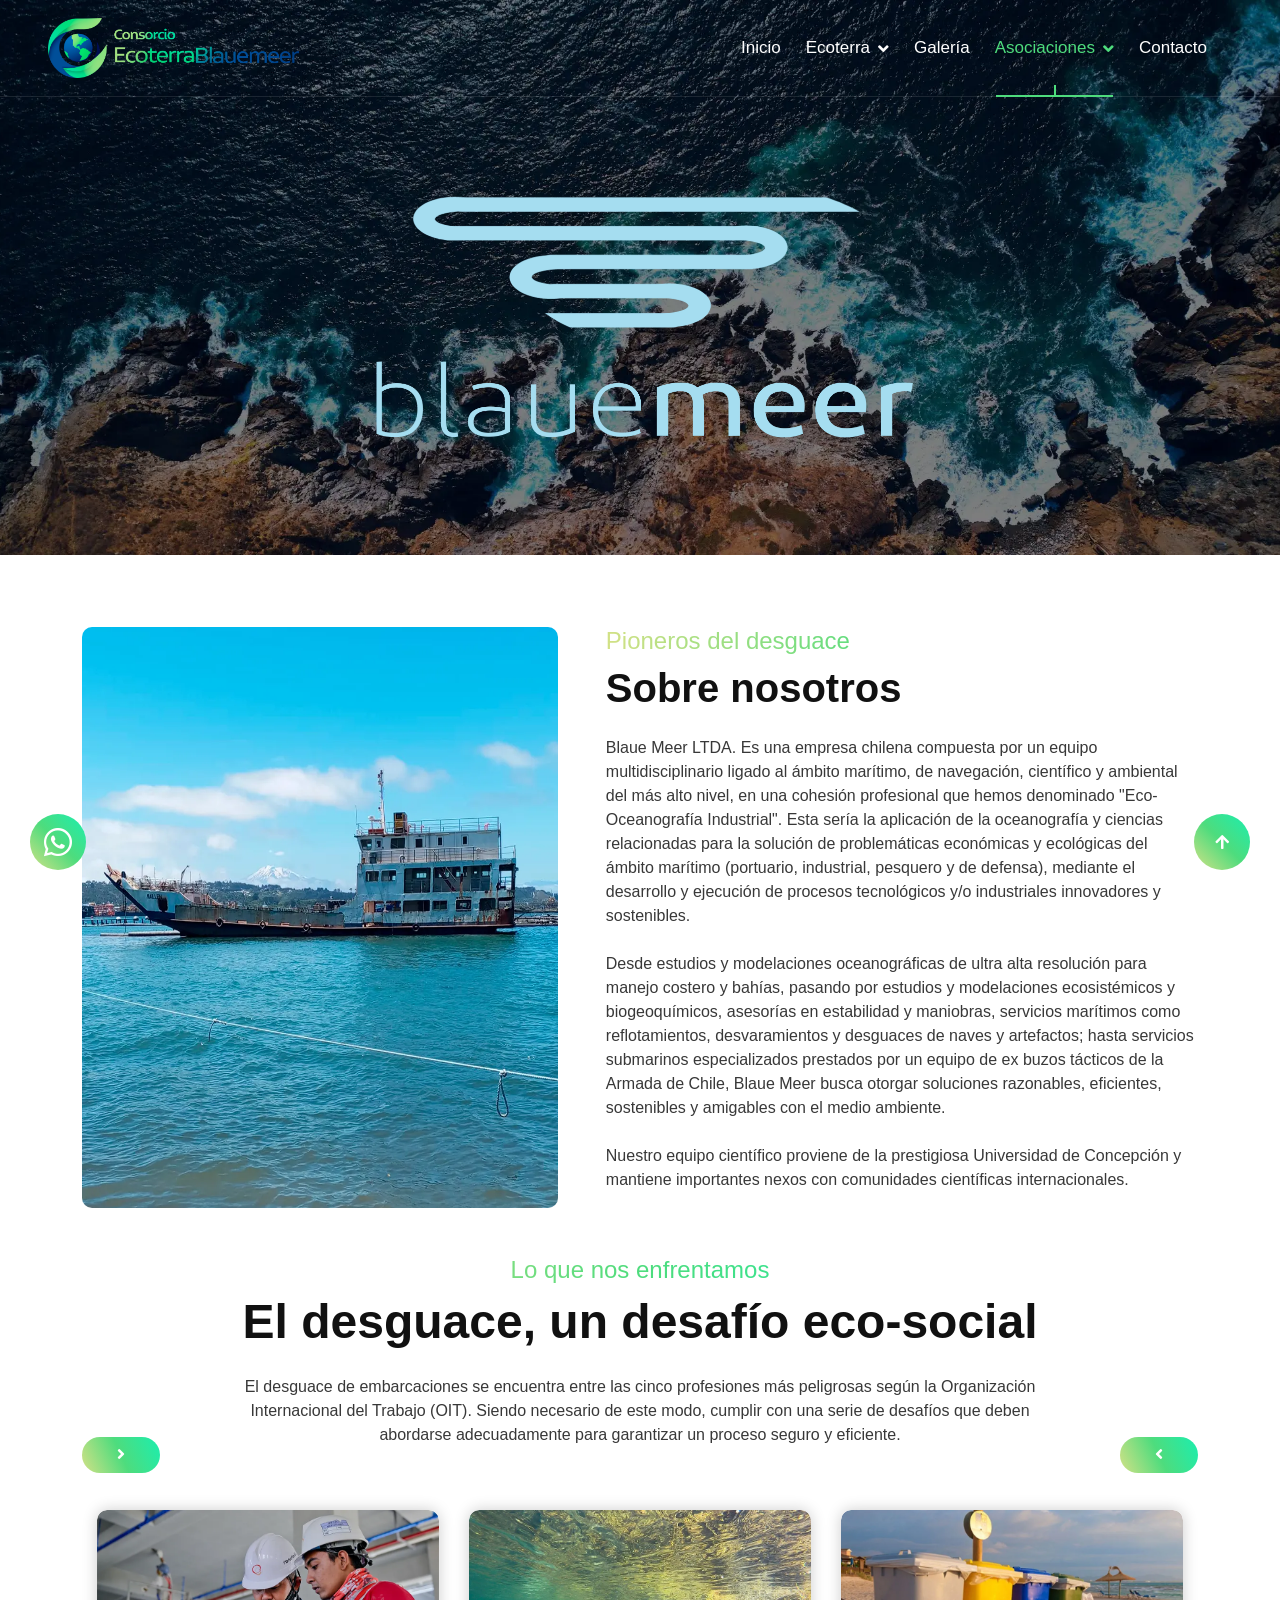
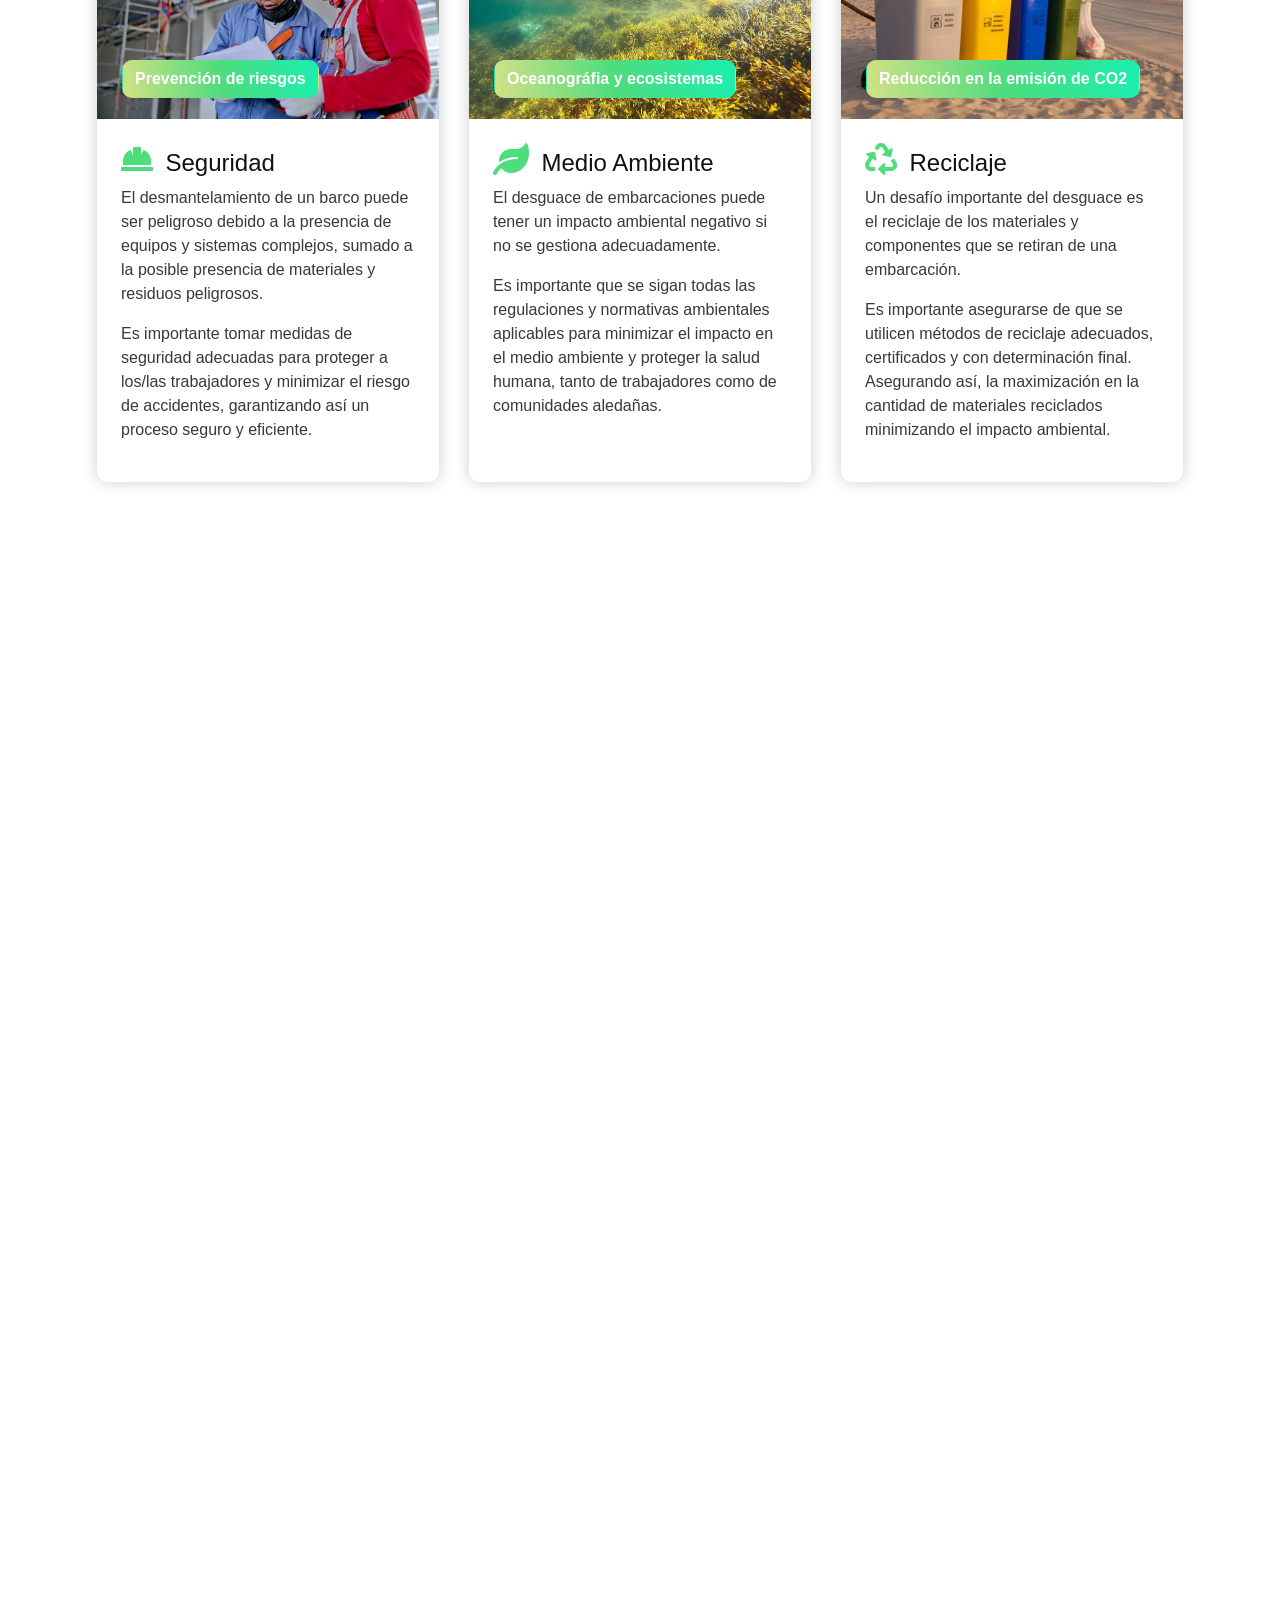
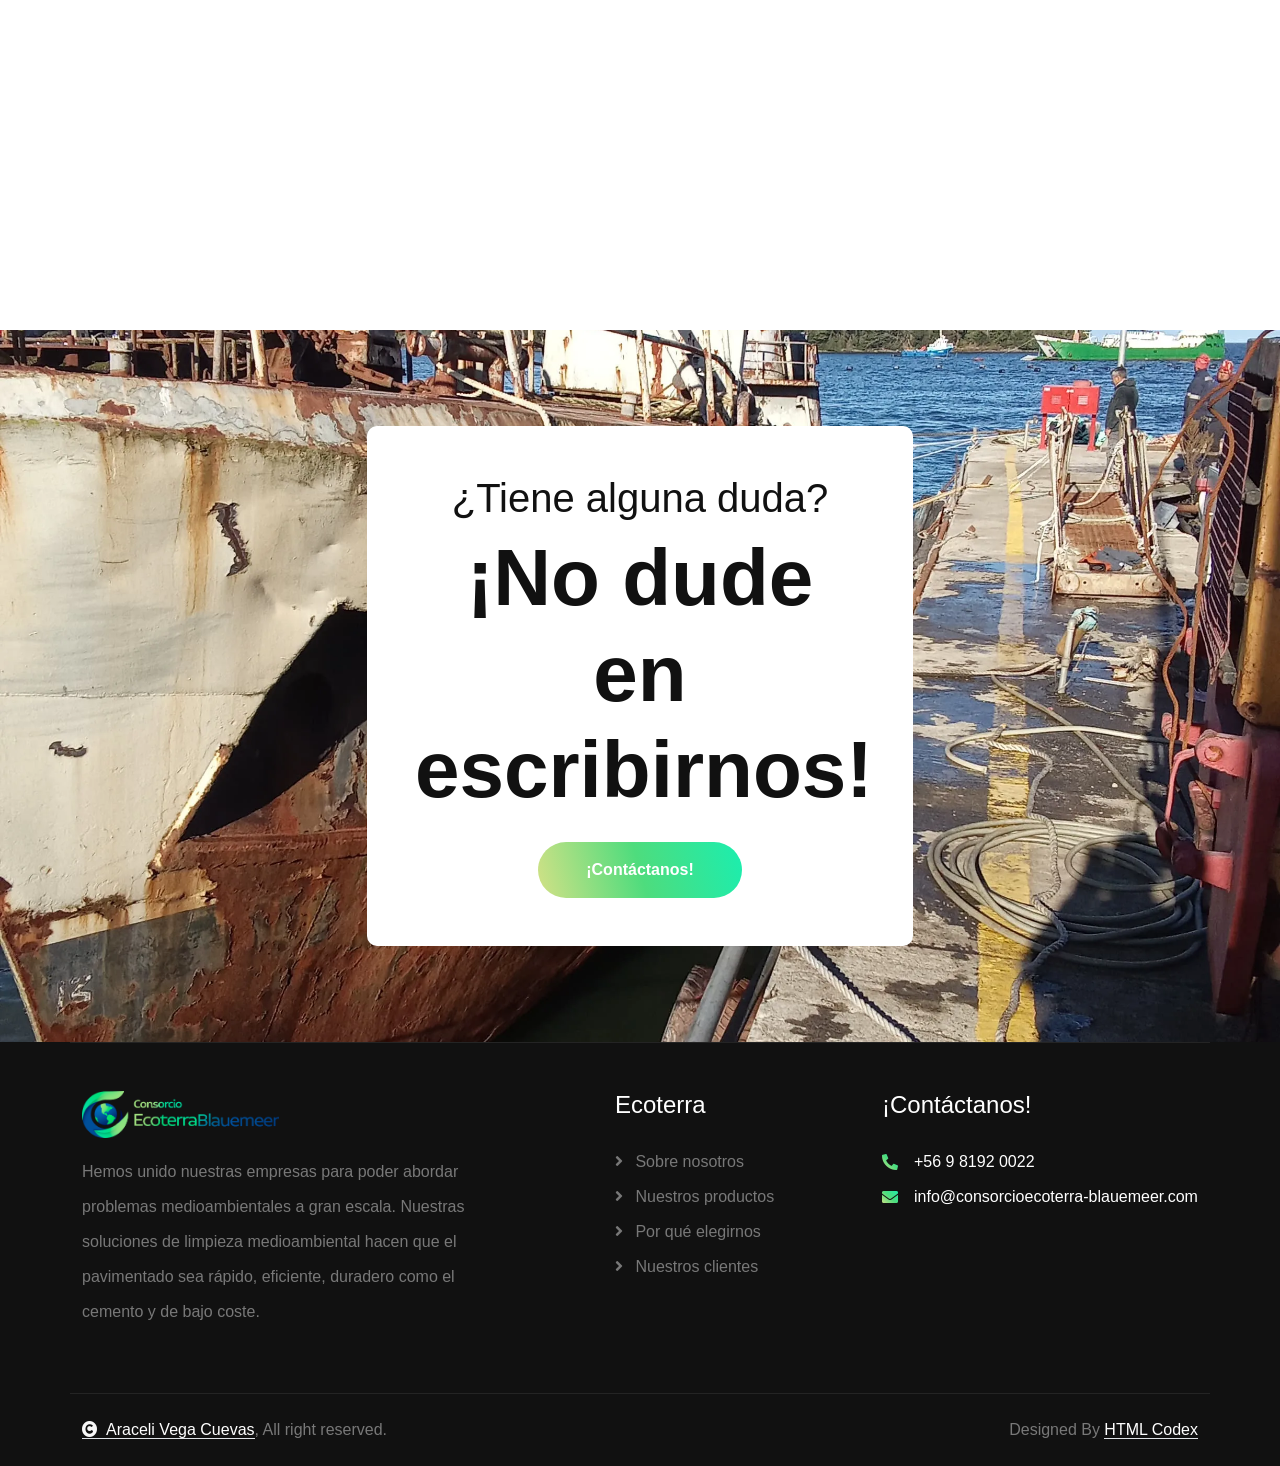
==== commit c2a26ea6: "Navbar arreglado, ahora se puede ver en todas las páginas el link activo de la página en la que se e" ====
--- a/blauemeer.html
+++ b/blauemeer.html
@@ -52,7 +52,7 @@
                 </button>
                 <div class="collapse navbar-collapse" id="navbarCollapse">
                     <div class="navbar-nav ms-auto py-0">
-                        <a href="index.html" class="nav-item nav-link active">Inicio</a>
+                        <a href="index.html" class="nav-item nav-link">Inicio</a>
                         <div class="nav-item dropdown">
                             <a href="ecoterra.html" class="nav-link" data-bs-toggle="dropdown">
                                 <span class="dropdown-toggle">Ecoterra</span>
@@ -65,8 +65,10 @@
                             </div>
                         </div>
 
+                        <a href="gallery.html" class="nav-item nav-link">Galería</a>
+
                         <div class="nav-item dropdown">
-                            <a href="#" class="nav-link" data-bs-toggle="dropdown">
+                            <a href="#" class="nav-link active" data-bs-toggle="dropdown">
                                 <span class="dropdown-toggle">Asociaciones</span>
                             </a>
                             <div class="dropdown-menu m-0">
@@ -74,6 +76,7 @@
                             </div>
                         </div>
                         <a href="contact.html" class="nav-item nav-link">Contacto</a>
+
                     </div>
                 </div>
             </nav>
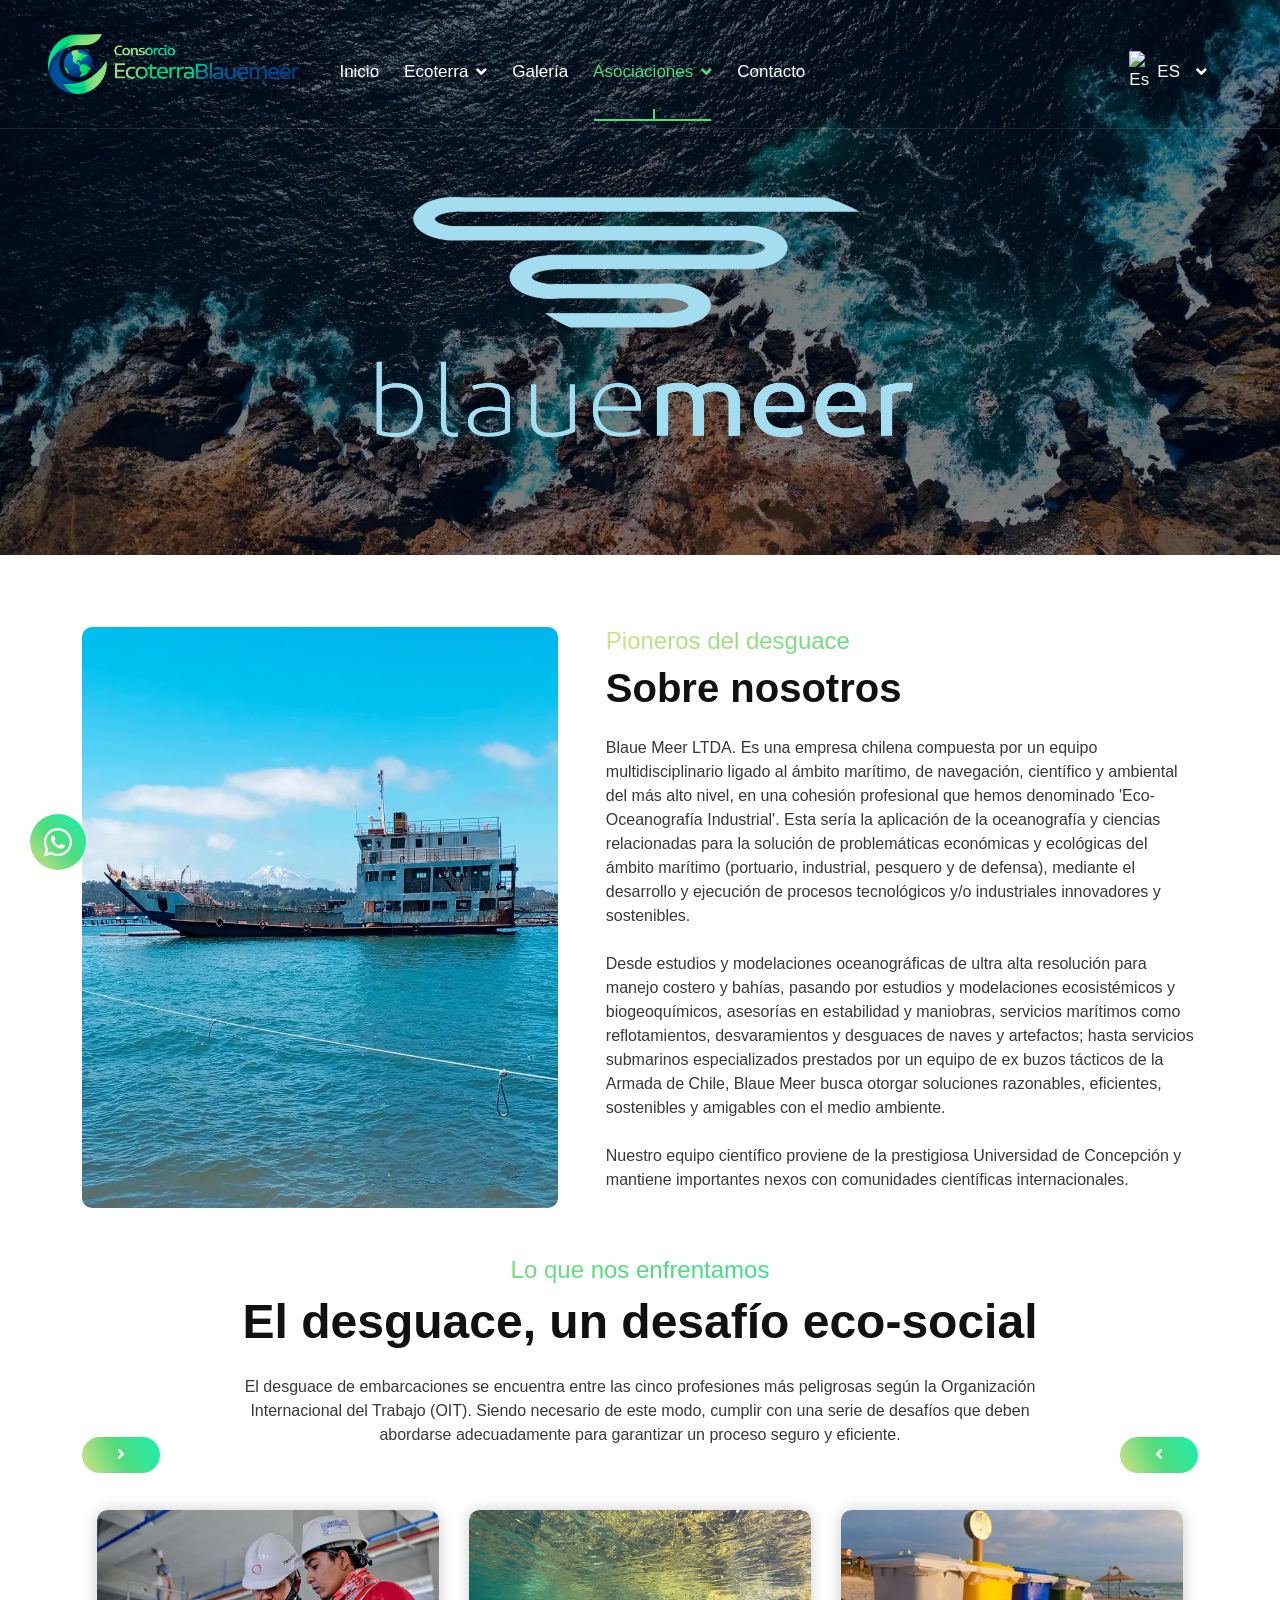
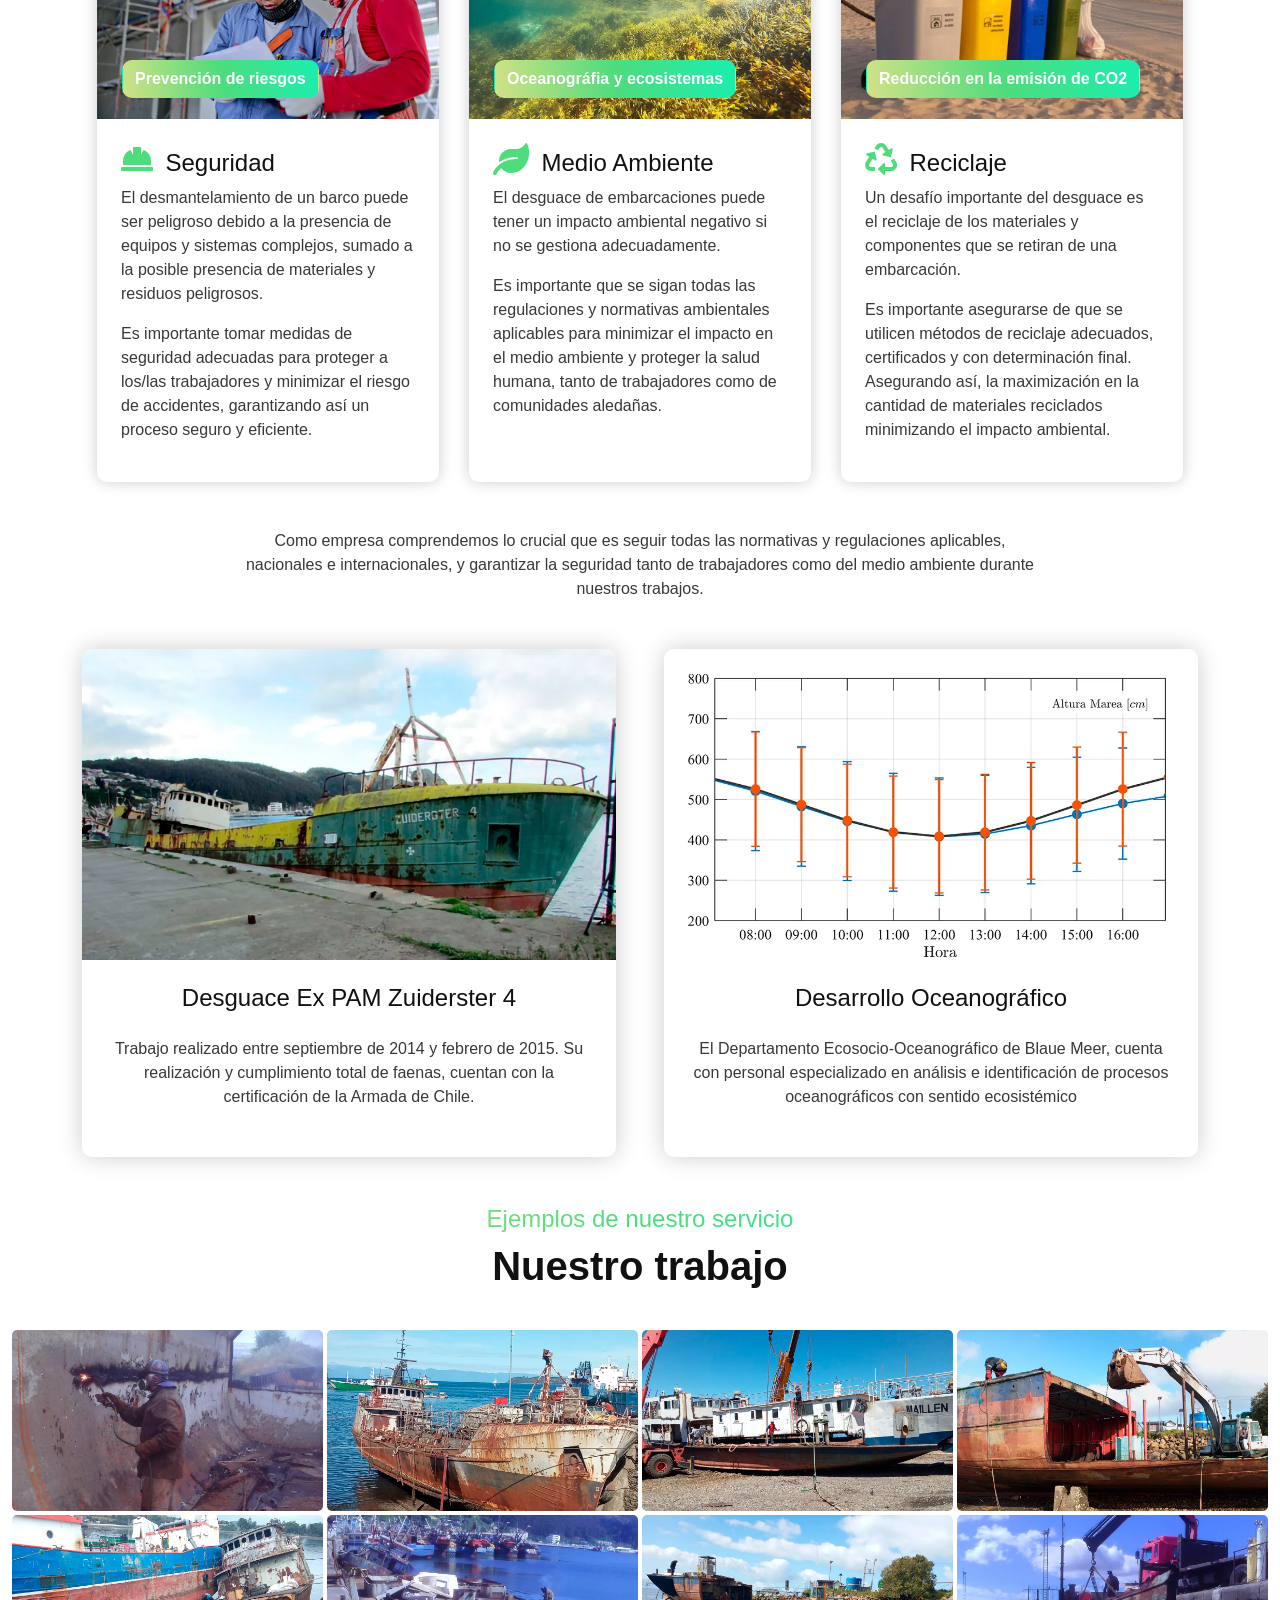
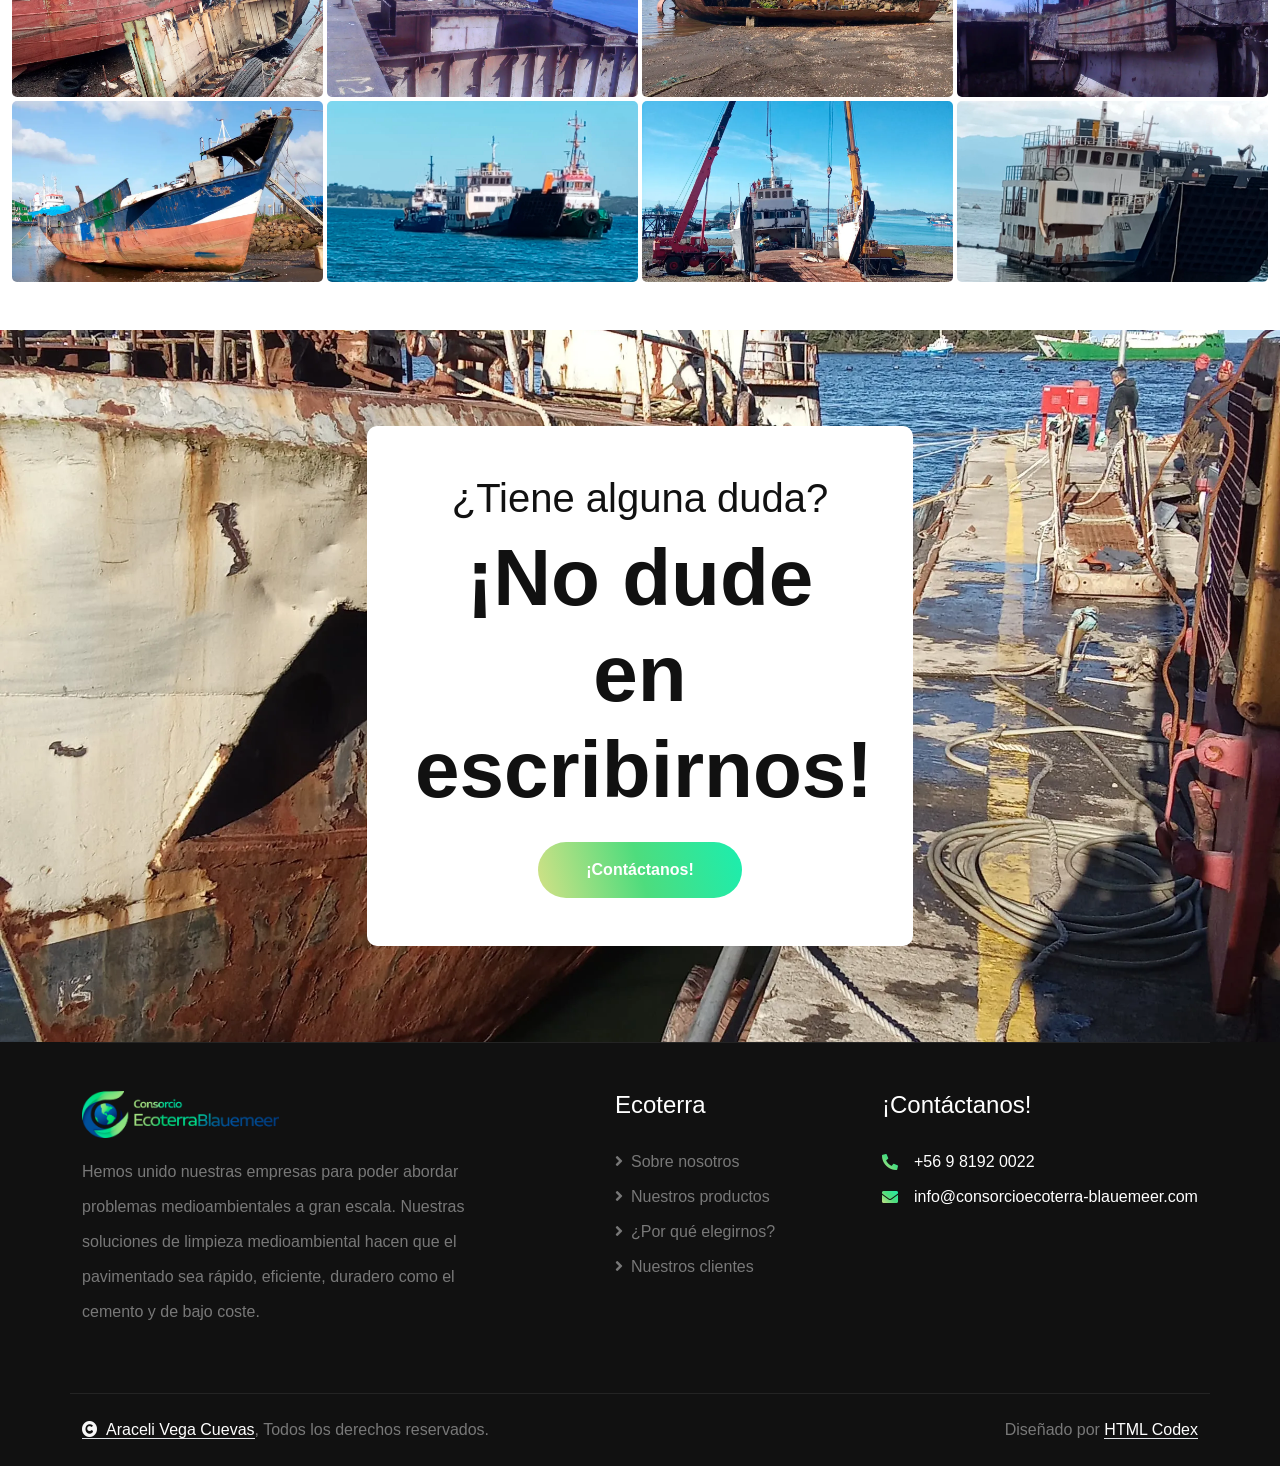
==== commit 12769d87: "Agregada funcionalidad de cambio de idioma: * Idiomas disponibles: Español e Inglés" ====
--- a/blauemeer.html
+++ b/blauemeer.html
@@ -3,7 +3,7 @@
 
     <head>
         <meta charset="utf-8">
-        <title>Sobre Blauemeer - Consorcio Ecoterra-Blauemeer</title>
+        <title data-i18n="page.title">Sobre Blauemeer - Consorcio Ecoterra-Blauemeer</title>
         <link rel="icon" type="image/webp" href="img/logos/consorcio_img.webp">
         <meta content="width=device-width, initial-scale=1.0" name="viewport">
         <meta content="" name="keywords">
@@ -31,7 +31,7 @@
         <link href="css/style.css" rel="stylesheet">
     </head>
 
-    <body>
+    <body data-page="blauemeer">
 
         <!-- Spinner Start -->
         <div id="spinner" class="show bg-white position-fixed translate-middle w-100 vh-100 top-50 start-50 d-flex align-items-center justify-content-center">
@@ -47,36 +47,101 @@
                 <a href="index.html" class="navbar-brand p-0">
                     <img src="img/logos/consorcio_letraimg.webp" alt="Logo Consorcio">
                 </a>
-                <button class="navbar-toggler" type="button" data-bs-toggle="collapse" data-bs-target="#navbarCollapse">
+
+                <button class="navbar-toggler ms-auto" type="button" data-bs-toggle="collapse" data-bs-target="#navbarCollapse">
                     <span class="fa fa-bars"></span>
                 </button>
+                <button class="navbar-toggler" type="button" data-bs-toggle="collapse" data-bs-target="#navbarCollapseLang">
+                    <span class="fa fa-globe"></span>
+                </button>
+
                 <div class="collapse navbar-collapse" id="navbarCollapse">
-                    <div class="navbar-nav ms-auto py-0">
-                        <a href="index.html" class="nav-item nav-link">Inicio</a>
+                    <div class="navbar-nav mt-3 ms-4 py-0">
+                        <a href="index.html" class="nav-item nav-link" data-i18n="nav.home">Inicio</a>
                         <div class="nav-item dropdown">
                             <a href="ecoterra.html" class="nav-link" data-bs-toggle="dropdown">
-                                <span class="dropdown-toggle">Ecoterra</span>
+                                <span class="dropdown-toggle" data-i18n="nav.ecoterra">Ecoterra</span>
                             </a>
                             <div class="dropdown-menu m-0">
-                                <a href="ecoterra.html#sobre-nosotros" class="dropdown-item">Sobre nosotros</a>
-                                <a href="ecoterra.html#nuestros-productos" class="dropdown-item">Nuestros productos</a>
-                                <a href="ecoterra.html#por-que-elegirnos" class="dropdown-item">¿Por qué elegirnos?</a>
-                                <a href="ecoterra.html#nuestros-clientes" class="dropdown-item">Nuestros clientes</a>
-                            </div>
-                        </div>
-
-                        <a href="gallery.html" class="nav-item nav-link">Galería</a>
+                                <a href="ecoterra.html#sobre-nosotros" class="dropdown-item" data-i18n="nav.about">Sobre nosotros</a>
+                                <a href="ecoterra.html#nuestros-productos" class="dropdown-item" data-i18n="nav.products">Nuestros productos</a>
+                                <a href="ecoterra.html#por-que-elegirnos" class="dropdown-item" data-i18n="nav.why">¿Por qué elegirnos?</a>
+                                <a href="ecoterra.html#nuestros-clientes" class="dropdown-item" data-i18n="nav.clients">Nuestros clientes</a>
+                            </div>
+                        </div>
+
+                        <a href="gallery.html" class="nav-item nav-link" data-i18n="nav.gallery">Galería</a>
 
                         <div class="nav-item dropdown">
                             <a href="#" class="nav-link active" data-bs-toggle="dropdown">
-                                <span class="dropdown-toggle">Asociaciones</span>
+                                <span class="dropdown-toggle" data-i18n="nav.partners">Asociaciones</span>
                             </a>
                             <div class="dropdown-menu m-0">
-                                <a href="blauemeer.html" class="dropdown-item">Blauemeer</a>
-                            </div>
-                        </div>
-                        <a href="contact.html" class="nav-item nav-link">Contacto</a>
-
+                                <a href="blauemeer.html" class="dropdown-item" data-i18n="nav.blauemeer">Blauemeer</a>
+                            </div>
+                        </div>
+                        <a href="contact.html" class="nav-item nav-link" data-i18n="nav.contact">Contacto</a>
+                    </div>
+                </div>
+
+
+                <div class="collapse navbar-collapse" id="navbarCollapseLang">
+                    <div class="navbar-nav mt-3 ms-auto py-0">
+                        <div class="nav-item dropdown ms-4">
+                            <a href="#" class="nav-link" data-bs-toggle="dropdown">
+                                <span class="d-inline-flex align-items-center gap-2">
+                                    <img
+                                        id="langFlag"
+                                        src="https://flagcdn.com/w20/es.png"
+                                        width="20"
+                                        alt="Español"
+                                    >
+                                    <span id="langToggle">ES</span>
+                                    <span class="dropdown-toggle"></span>
+                                </span>
+                            </a>
+                            <div class="dropdown-menu dropdown-menu-end end-0 m-0"> 
+                                <a href="#" class="dropdown-item ps-2" data-lang="es">
+                                    <div class="d-flex ps-2">
+                                        <picture class="pe-2">
+                                            <source
+                                                type="image/webp"
+                                                srcset="https://flagcdn.com/w20/es.webp,
+                                                https://flagcdn.com/w40/es.webp 2x">
+                                            <source
+                                                type="image/png"
+                                                srcset="https://flagcdn.com/w20/es.png,
+                                                https://flagcdn.com/w40/es.png 2x">
+                                            <img
+                                                src="https://flagcdn.com/w20/es.png"
+                                                width="20"
+                                                alt="Spain">
+                                        </picture>
+                                        <span data-i18n="language.spanish">Español</span>
+                                    </div>
+                                </a>
+
+                                <a href="#" class="dropdown-item ps-2" data-lang="en">
+                                    <div class="d-flex ps-2">
+                                        <picture class="pe-2">
+                                            <source
+                                                type="image/webp"
+                                                srcset="https://flagcdn.com/w20/us.webp,
+                                                https://flagcdn.com/w40/us.webp 2x">
+                                            <source
+                                                type="image/png"
+                                                srcset="https://flagcdn.com/w20/us.png,
+                                                https://flagcdn.com/w40/us.png 2x">
+                                            <img
+                                                src="https://flagcdn.com/w20/us.png"
+                                                width="20"
+                                                alt="United States">
+                                        </picture>
+                                        <span data-i18n="language.english">Inglés</span>
+                                    </div>
+                                </a>
+                            </div>
+                        </div>
                     </div>
                 </div>
             </nav>
@@ -99,23 +164,23 @@
                         <img class="img-fluid rounded h-100 w-100 object-fit-cover" src="img/blauemeer/about_blauemeer.webp" alt="Sobre Blauemeer">
                     </div>
                     <div class="col-lg-6 about-us-b-text wow fadeInRight" data-wow-delay="0.2s">
-                        <h4 class="text-primary">Pioneros del desguace</h4>
-                        <h3 class="display-6 mb-4">Sobre nosotros</h3>
-                        <p class="mb-4">
+                        <h4 class="text-primary" data-i18n="about.eyebrow">Pioneros del desguace</h4>
+                        <h3 class="display-6 mb-4" data-i18n="about.title">Sobre nosotros</h3>
+                        <p class="mb-4" data-i18n="about.description1">
                             Blaue Meer LTDA. Es una empresa chilena compuesta por un equipo multidisciplinario ligado al ámbito marítimo, 
                             de navegación, científico y ambiental del más alto nivel, en una cohesión profesional que hemos denominado 
                             "Eco-Oceanografía Industrial". Esta sería la aplicación de la oceanografía y ciencias relacionadas para 
                             la solución de problemáticas económicas y ecológicas del ámbito marítimo (portuario, industrial, pesquero y de defensa),
                             mediante el desarrollo y ejecución de procesos tecnológicos y/o industriales innovadores y sostenibles.
                         </p>
-                        <p class="mb-4">
+                        <p class="mb-4" data-i18n="about.description2">
                             Desde estudios y modelaciones oceanográficas de ultra alta resolución para manejo costero y bahías, pasando por estudios 
                             y modelaciones ecosistémicos y biogeoquímicos, asesorías en estabilidad y maniobras, servicios marítimos como 
                             reflotamientos, desvaramientos y desguaces de naves y artefactos; hasta servicios submarinos especializados prestados 
                             por un equipo de ex buzos tácticos de la Armada de Chile, Blaue Meer busca otorgar soluciones razonables, eficientes, 
                             sostenibles y amigables con el medio ambiente.
                         </p>
-                        <p>
+                        <p data-i18n="about.description3">
                             Nuestro equipo científico proviene de la prestigiosa Universidad de Concepción y mantiene importantes nexos con 
                             comunidades científicas internacionales.
                         </p>
@@ -131,9 +196,9 @@
             <div class="container-fluid workattr pb-3">
                 <div class="container">
                     <div class="text-center mx-auto pb-5 wow fadeInUp" data-wow-delay="0.2s" style="max-width: 800px;">
-                        <h4 class="text-primary">Lo que nos enfrentamos</h4>
-                        <h1 class="display-5 mb-4">El desguace, un desafío eco-social</h1>
-                        <p class="mb-0">
+                        <h4 class="text-primary" data-i18n="work.eyebrow">Lo que nos enfrentamos</h4>
+                        <h1 class="display-5 mb-4" data-i18n="work.title">El desguace, un desafío eco-social</h1>
+                        <p class="mb-0" data-i18n="work.description">
                             El desguace de embarcaciones se encuentra entre las cinco profesiones más peligrosas según la Organización
                             Internacional del Trabajo (OIT). Siendo necesario de este modo, cumplir con una serie de desafíos que deben
                             abordarse adecuadamente para garantizar un proceso seguro y eficiente.
@@ -144,19 +209,18 @@
                             <div class="workattr-img">
                                 <img src="img/blauemeer/scrachall-1.webp" class="img-fluid rounded-top" alt="Seguridad">
                                 <div class="workattr-title">
-                                    <p class="btn">Prevención de riesgos</p>
+                                    <p class="btn" data-i18n="work.security.eyebrow">Prevención de riesgos</p>
                                 </div>
                             </div>
                             <div class="workattr-text p-4">
                                 <i class="fas fa-hard-hat fa-2x"></i>
-                                <h4 class="d-inline-block ms-2">Seguridad</h4>
+                                <h4 class="d-inline-block ms-2" data-i18n="work.security.title">Seguridad</h4>
                                 
-                                <p>
+                                <p data-i18n="work.security.description1">
                                     El desmantelamiento de un barco puede ser peligroso debido a la presencia de equipos
                                     y sistemas complejos, sumado a la posible presencia de materiales y residuos peligrosos. 
-                                    
-                                </p>
-                                <p>
+                                </p>
+                                <p data-i18n="work.security.description2">
                                     Es importante tomar medidas de seguridad adecuadas para proteger a los/las trabajadores
                                     y minimizar el riesgo de accidentes, garantizando así un proceso seguro y eficiente.
                                 </p>
@@ -168,18 +232,17 @@
                             <div class="workattr-img">
                                 <img src="img/blauemeer/scrachall-2.webp" class="img-fluid rounded-top" alt="Medio Ambiente">
                                 <div class="workattr-title">
-                                    <p class="btn">Oceanográfia y ecosistemas</p>
+                                    <p class="btn" data-i18n="work.ocean.eyebrow">Oceanográfia y ecosistemas</p>
                                 </div>
                             </div>
                             <div class="workattr-text p-4">
                                 <i class="fas fa-leaf fa-2x"></i>
-                                <h4 class="d-inline-block ms-2">Medio Ambiente</h4>
-                                <p>
+                                <h4 class="d-inline-block ms-2" data-i18n="work.ocean.title">Medio Ambiente</h4>
+                                <p data-i18n="work.ocean.description1">
                                     El desguace de embarcaciones puede tener un impacto ambiental negativo si no
                                     se gestiona adecuadamente.
-                                    
-                                </p>
-                                <p>
+                                </p>
+                                <p data-i18n="work.ocean.description2">
                                     Es importante que se sigan todas las regulaciones y normativas ambientales
                                     aplicables para minimizar el impacto en el medio ambiente y proteger la salud
                                     humana, tanto de trabajadores como de comunidades aledañas.
@@ -192,18 +255,18 @@
                             <div class="workattr-img">
                                 <img src="img/blauemeer/scrachall-3.webp" class="img-fluid rounded-top" alt="Reciclaje">
                                 <div class="workattr-title">
-                                    <p class="btn">Reducción en la emisión de CO2</p>
+                                    <p class="btn" data-i18n="work.recycle.eyebrow">Reducción en la emisión de CO2</p>
                                 </div>
                             </div>
                             <div class="workattr-text p-4">
                                 <i class="fas fa-recycle fa-2x"></i>
-                                <h4 class="d-inline-block ms-2">Reciclaje</h4>
-                                <p>
+                                <h4 class="d-inline-block ms-2" data-i18n="work.recycle.title">Reciclaje</h4>
+                                <p data-i18n="work.recycle.description1">
                                     Un desafío importante del desguace es el reciclaje de los materiales y componentes 
                                     que se retiran de una embarcación.
                                     
                                 </p>
-                                <p>
+                                <p data-i18n="work.recycle.description2">
                                     Es importante asegurarse de que se utilicen métodos de reciclaje adecuados, 
                                     certificados y con determinación final. Asegurando así, la maximización en la 
                                     cantidad de materiales reciclados minimizando el impacto ambiental.
@@ -216,18 +279,17 @@
                             <div class="workattr-img">
                                 <img src="img/blauemeer/scrachall-4.webp" class="img-fluid rounded-top" alt="Costos">
                                 <div class="workattr-title">
-                                    <p class="btn">Innovación y cuidado ambiental</p>
+                                    <p class="btn" data-i18n="work.cost.eyebrow">Innovación y cuidado ambiental</p>
                                 </div>
                             </div>
                             <div class="workattr-text p-4">
                                 <i class="fas fa-truck fa-2x"></i>
-                                <h4 class="d-inline-block ms-2">Costos</h4>
-                                <p>
+                                <h4 class="d-inline-block ms-2" data-i18n="work.cost.title">Costos</h4>
+                                <p data-i18n="work.cost.description1">
                                     El desguace de barcos puede ser un proceso costoso debido a la complejidad del trabajo 
                                     y a la necesidad de seguir regulaciones y normativas específicas.
-                                    
-                                </p>
-                                <p>
+                                </p>
+                                <p data-i18n="work.cost.description2">
                                     Es de real importancia planificar adecuadamente los procesos para minimizar los costos
                                     y maximizar la eficiencia, garantizando así un proceso sostenible.
                                 </p>
@@ -242,7 +304,7 @@
             <div class="container-fluid scrachall mt-3 pb-5">
                 <div class="container">
                     <div class="text-center mx-auto pb-5 wow fadeInUp" data-wow-delay="0.2s" style="max-width: 800px;">
-                        <p class="mb-0">
+                        <p class="mb-0" data-i18n="scrachall.description">
                             Como empresa comprendemos lo crucial que es seguir todas las normativas y regulaciones aplicables, 
                             nacionales e internacionales, y garantizar la seguridad tanto de trabajadores como del medio
                             ambiente durante nuestros trabajos.
@@ -257,8 +319,8 @@
                                 </div>
                                 
                                 <div class="rounded-bottom p-4">
-                                    <h4 class="d-inline-block mb-4">Desguace Ex PAM Zuiderster 4</h4>
-                                    <p class="mb-4">
+                                    <h4 class="d-inline-block mb-4" data-i18n="scrachall.scrapping.title">Desguace Ex PAM Zuiderster 4</h4>
+                                    <p class="mb-4" data-i18n="scrachall.scrapping.description">
                                         Trabajo realizado entre septiembre de 2014 y febrero de 2015. Su realización y cumplimiento
                                         total de faenas, cuentan con la certificación de la Armada de Chile.
                                     </p>
@@ -272,8 +334,8 @@
                                     <img src="img/blauemeer/scrachall-6.webp" class="img-fluid rounded-top w-100" alt="Image">
                                 </div>
                                 <div class="rounded-bottom p-4">
-                                    <h4 class="d-inline-block mb-4">Desarrollo Oceanográfico</h4>
-                                    <p class="mb-4">
+                                    <h4 class="d-inline-block mb-4" data-i18n="scrachall.development.title">Desarrollo Oceanográfico</h4>
+                                    <p class="mb-4" data-i18n="scrachall.development.description">
                                         El Departamento Ecosocio-Oceanográfico de Blaue Meer, cuenta con personal especializado
                                         en análisis e identificación de procesos oceanográficos con sentido ecosistémico
                                     </p>
@@ -290,8 +352,8 @@
         <div class="mb-5" id="nuestro-trabajo">
             <div class="container">
                 <div class="text-center mx-auto pb-3 wow fadeInUp" data-wow-delay="0.2s" >
-                    <h4 class="text-primary">Ejemplos de nuestro servicio</h4>
-                    <h3 class="display-6 mb-4">Nuestro trabajo</h3>
+                    <h4 class="text-primary" data-i18n="gallery.eyebrow">Ejemplos de nuestro servicio</h4>
+                    <h3 class="display-6 mb-4" data-i18n="gallery.title">Nuestro trabajo</h3>
                 </div>
             </div>
 
@@ -381,10 +443,9 @@
                 <div class="row justify-content-center">
                     <div class="col-lg-6 wow fadeInUp" data-wow-delay="0.3s">
                         <div class="about-item-content bg-white rounded p-5 px-5">
-                            <h1>¿Tiene alguna duda?</h1>
-                            <h1 class="display-1 mb-4">¡No dude en escribirnos!</h1>
-                            <!-- <h1 class="text-primary">info@consorcioecoterra-blauemeer.com</h1>-->
-                            <a class="btn btn-primary rounded-pill py-3 px-5" href="contact.html">¡Contáctanos!</a>
+                            <h1 data-i18n="cta.eyebrow">¿Tiene alguna duda?</h1>
+                            <h1 class="display-1 mb-4" data-i18n="cta.title">¡No dude en escribirnos!</h1>
+                            <a class="btn btn-primary rounded-pill py-3 px-5" href="contact.html" data-i18n="cta.button">¡Contáctanos!</a>
                         </div>
                     </div>
                 </div>
@@ -417,8 +478,8 @@
         <script src="lib/owlcarousel/owl.carousel.min.js"></script>
         <!-- Dynamic Footer Script -->
         <script src="js/dynamicFooter.js"></script>
-        
-
+        <!-- Page Translation Script -->
+        <script src="js/language.js"></script>
         <!-- Template Javascript -->
         <script src="js/main.js"></script>
     </body>
--- a/css/style.css
+++ b/css/style.css
@@ -4,8 +4,23 @@
     --gradient-primary-b: linear-gradient(bottom left, #d3e186, #4edc7d, #1beeaf);
     --gradient-secondary: linear-gradient(to right, #185a9d, #43cea2);
 }
-
 /*** Custom Variables End ***/
+
+/*** Global properties Start ***/
+html {
+    width: 100%;
+    overflow-x: clip;
+}
+
+body {
+    width: 100%;
+    margin: 0;
+}
+
+*, *::before, *::after {
+    box-sizing: border-box;
+}
+/*** Global properties End ***/
 
 /*** Spinner Start ***/
 /*** Spinner ***/
@@ -225,7 +240,7 @@
 
     .navbar.navbar-expand-lg .navbar-toggler {
         padding: 10px 20px;
-        border: 1px solid var(--bs-primary);
+        border: 1px;
         color: var(--bs-primary);
     }
 
@@ -489,57 +504,31 @@
         width: 60%;
     }
 }
-.youtube-player-popup iframe {
+.youtube-player-popup iframe,video {
     width: 100%;
     aspect-ratio: 16/9;
 }
 
-.pulsating-play-btn {
-    width: 94px;
-    height: 94px;
-    background: radial-gradient(var(--bs-primary) 50%, color-mix(in srgb, var(--bs-primary), transparent 75%) 52%);
-    border-radius: 50%;
-    display: block;
-    position: absolute;
-    overflow: hidden;
-    cursor: pointer;
-}
-
-.pulsating-play-btn:after {
-    content: "";
+.play-btn{
+    width: 80px;
     position: absolute;
     left: 50%;
     top: 50%;
-    transform: translateX(-40%) translateY(-50%);
-    width: 0;
-    height: 0;
-    border-top: 10px solid transparent;
-    border-bottom: 10px solid transparent;
-    border-left: 15px solid #fff;
-    z-index: 100;
-    transition: all 400ms cubic-bezier(0.55, 0.055, 0.675, 0.19);
-}
-
-.pulsating-play-btn:hover:before {
-    content: "";
-    position: absolute;
-    left: 50%;
-    top: 50%;
-    transform: translateX(-40%) translateY(-50%);
-    width: 0;
-    height: 0;
-    border: none;
-    border-top: 10px solid transparent;
-    border-bottom: 10px solid transparent;
-    border-left: 15px solid #fff;
-    z-index: 200;
-    animation: none;
-    border-radius: 0;
-}
-
-.pulsating-play-btn:hover:after {
-    border-left: 15px solid var(--bs-primary);
-    transform: scale(20);
+    transform: translate(-50%, -50%);
+    cursor: pointer;
+}
+
+body.video-playing .play-btn {
+    opacity: 0;
+    pointer-events: none;
+}
+
+.close-btn{
+    position: absolute;
+    top: 10px;
+    right: 10px;
+    width: 30px;
+    cursor: pointer;
 }
 /*** About Us Ecoterra End ***/
 
@@ -741,9 +730,8 @@
     transition: all ease-in-out 0.4s;
 }
 
-.gallery .gallery-item:hover img {
+.gallery .gallery-item .img-fluid:hover {
     transform: scale(1.1);
-
 }
 
 .gallery .gallery-item .caption {
@@ -755,6 +743,134 @@
     padding: 5px 10px;
     border-radius: 5px;
 }
+
+
+@media (min-width: 1400px) {
+    .gallery.container-fluid {
+        padding-left: 15rem !important;
+        padding-right: 15rem !important;
+    }
+}
+
+.small-img .play-btn{
+    width: 70px;
+}
+
+.video-gallery-grid {
+    display: grid;
+    grid-template-columns: minmax(0, 0.75fr) minmax(0, 1.25fr);
+    grid-template-rows: repeat(2, minmax(0, 1fr));
+    gap: 25px;
+
+    width: 100%;
+    max-width: 1100px;
+    height: clamp(500px, 45vw, 700px);
+
+    margin-left: auto;
+    margin-right: auto;
+    box-sizing: border-box;
+    position: relative;
+    left: auto;
+    right: auto;
+
+    width: calc(100% - 30px);
+    max-width: 1100px;
+
+    margin: 0 auto !important;
+    box-sizing: border-box;
+}
+
+/* Posiciones */
+.video-gallery-grid .gallery-vertical {
+    grid-column: 1;
+    grid-row: 1 / 3;
+}
+
+.video-gallery-grid .gallery-top {
+    grid-column: 2;
+    grid-row: 1;
+}
+
+.video-gallery-grid .gallery-bottom {
+    grid-column: 2;
+    grid-row: 2;
+}
+
+/* Contenedores de imágenes */
+.video-gallery-grid .gallery-item {
+    position: relative;
+    overflow: hidden;
+    border-radius: 8px;
+    min-width: 0;
+    min-height: 0;
+}
+
+/* Imágenes horizontales */
+.video-gallery-grid .gallery-top > img:first-child,
+.video-gallery-grid .gallery-bottom > img:first-child {
+    display: block;
+    width: 100%;
+    height: 100%;
+    object-fit: cover;
+    object-position: center;
+}
+
+/* Imagen vertical: centrada y completa */
+.video-gallery-grid .gallery-vertical > img:first-child {
+    display: block;
+    width: 100%;
+    height: 100%;
+    object-fit: contain;
+    object-position: center;
+    background: #222;
+}
+
+/* Botones de reproducción */
+.video-gallery-grid .play-btn {
+    position: absolute;
+    width: 55px;
+    height: 55px;
+    object-fit: contain;
+    top: 50%;
+    left: 50%;
+    transform: translate(-50%, -50%);
+    cursor: pointer;
+    z-index: 2;
+}
+
+/* Tablets y móviles */
+@media (max-width: 767px) {
+    .video-gallery-grid {
+        grid-template-columns: minmax(0, 0.8fr) minmax(0, 1.2fr);
+        grid-template-rows: repeat(2, minmax(0, 180px));
+        height: auto;
+        gap: 10px;
+    }
+}
+
+/* Pantallas muy estrechas */
+@media (max-width: 480px) {
+    .video-gallery-grid {
+        grid-template-columns: 1fr;
+        grid-template-rows: 380px 220px 220px;
+    }
+
+    .video-gallery-grid .gallery-vertical {
+        grid-column: 1;
+        grid-row: 1;
+    }
+
+    .video-gallery-grid .gallery-top {
+        grid-column: 1;
+        grid-row: 2;
+    }
+
+    .video-gallery-grid .gallery-bottom {
+        grid-column: 1;
+        grid-row: 3;
+    }
+}
+
 /*** Gallery End ***/
 
 /*** Contact Start ***/
